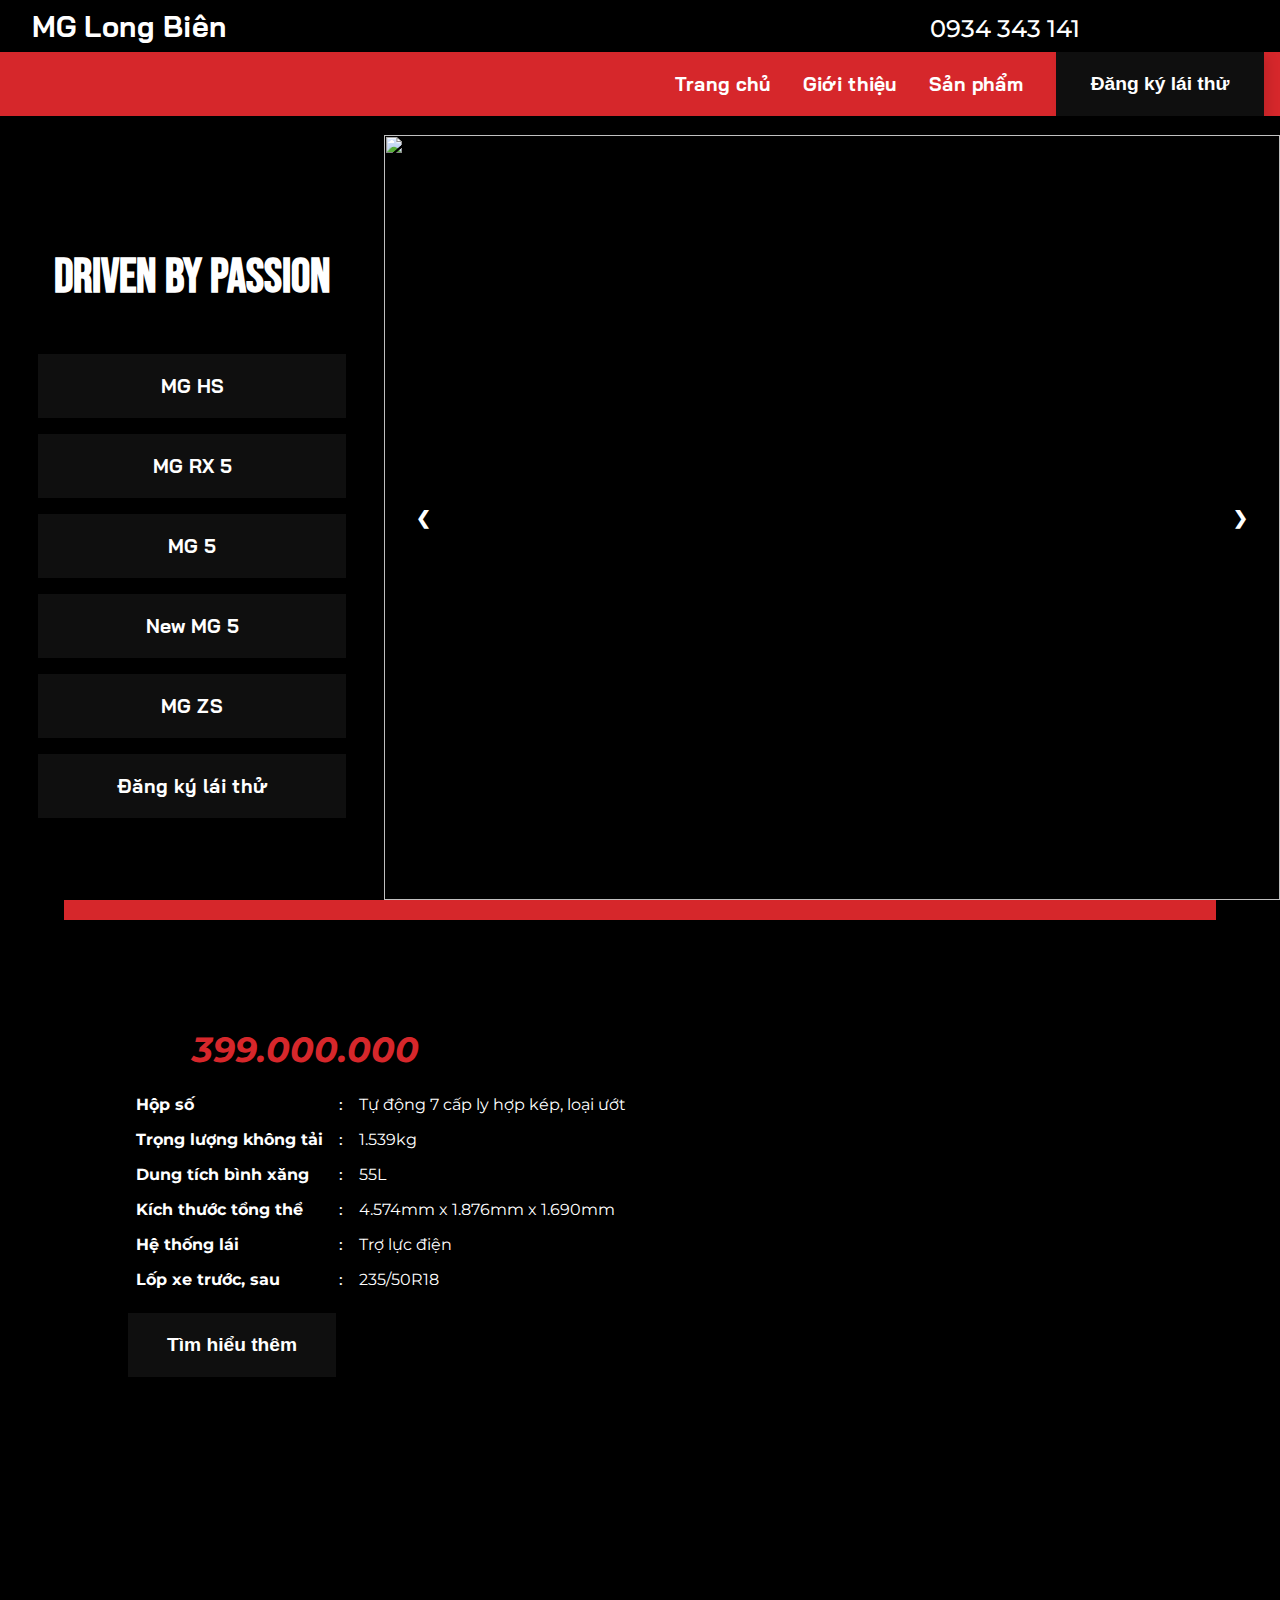
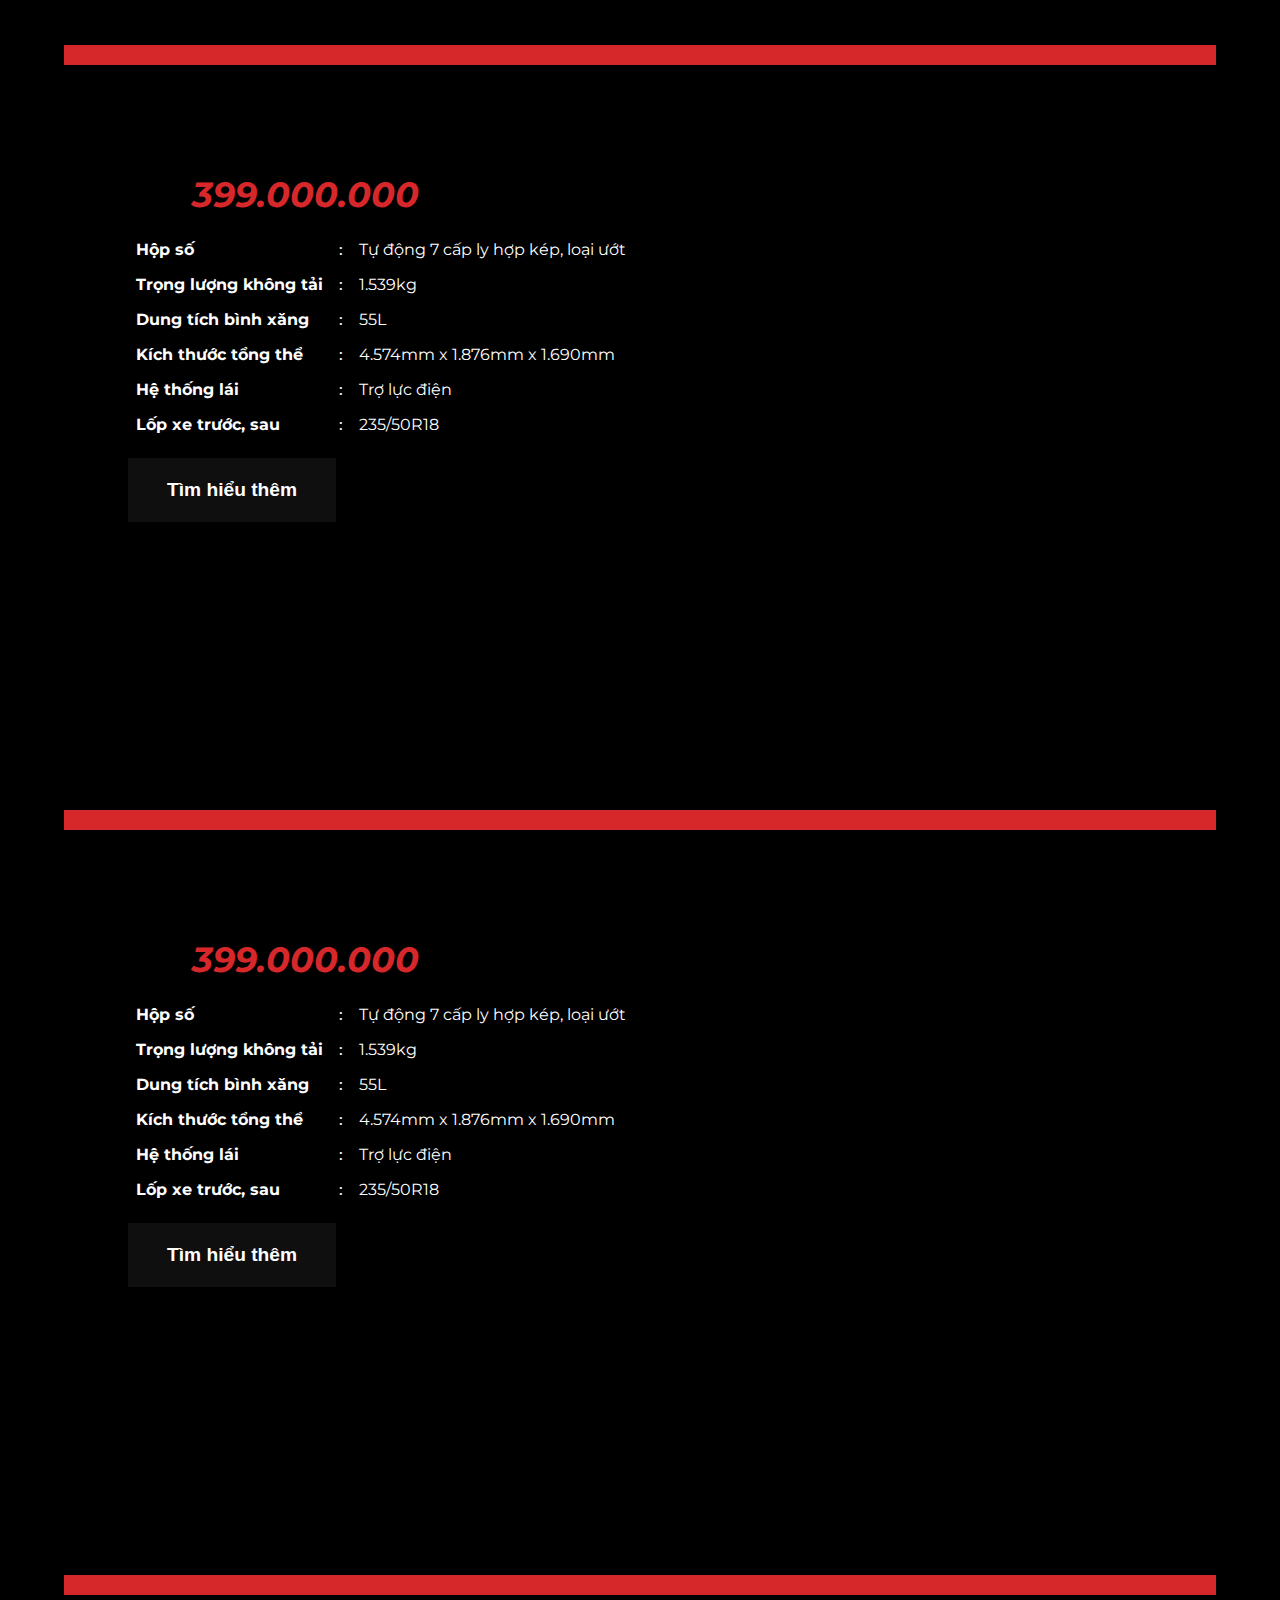
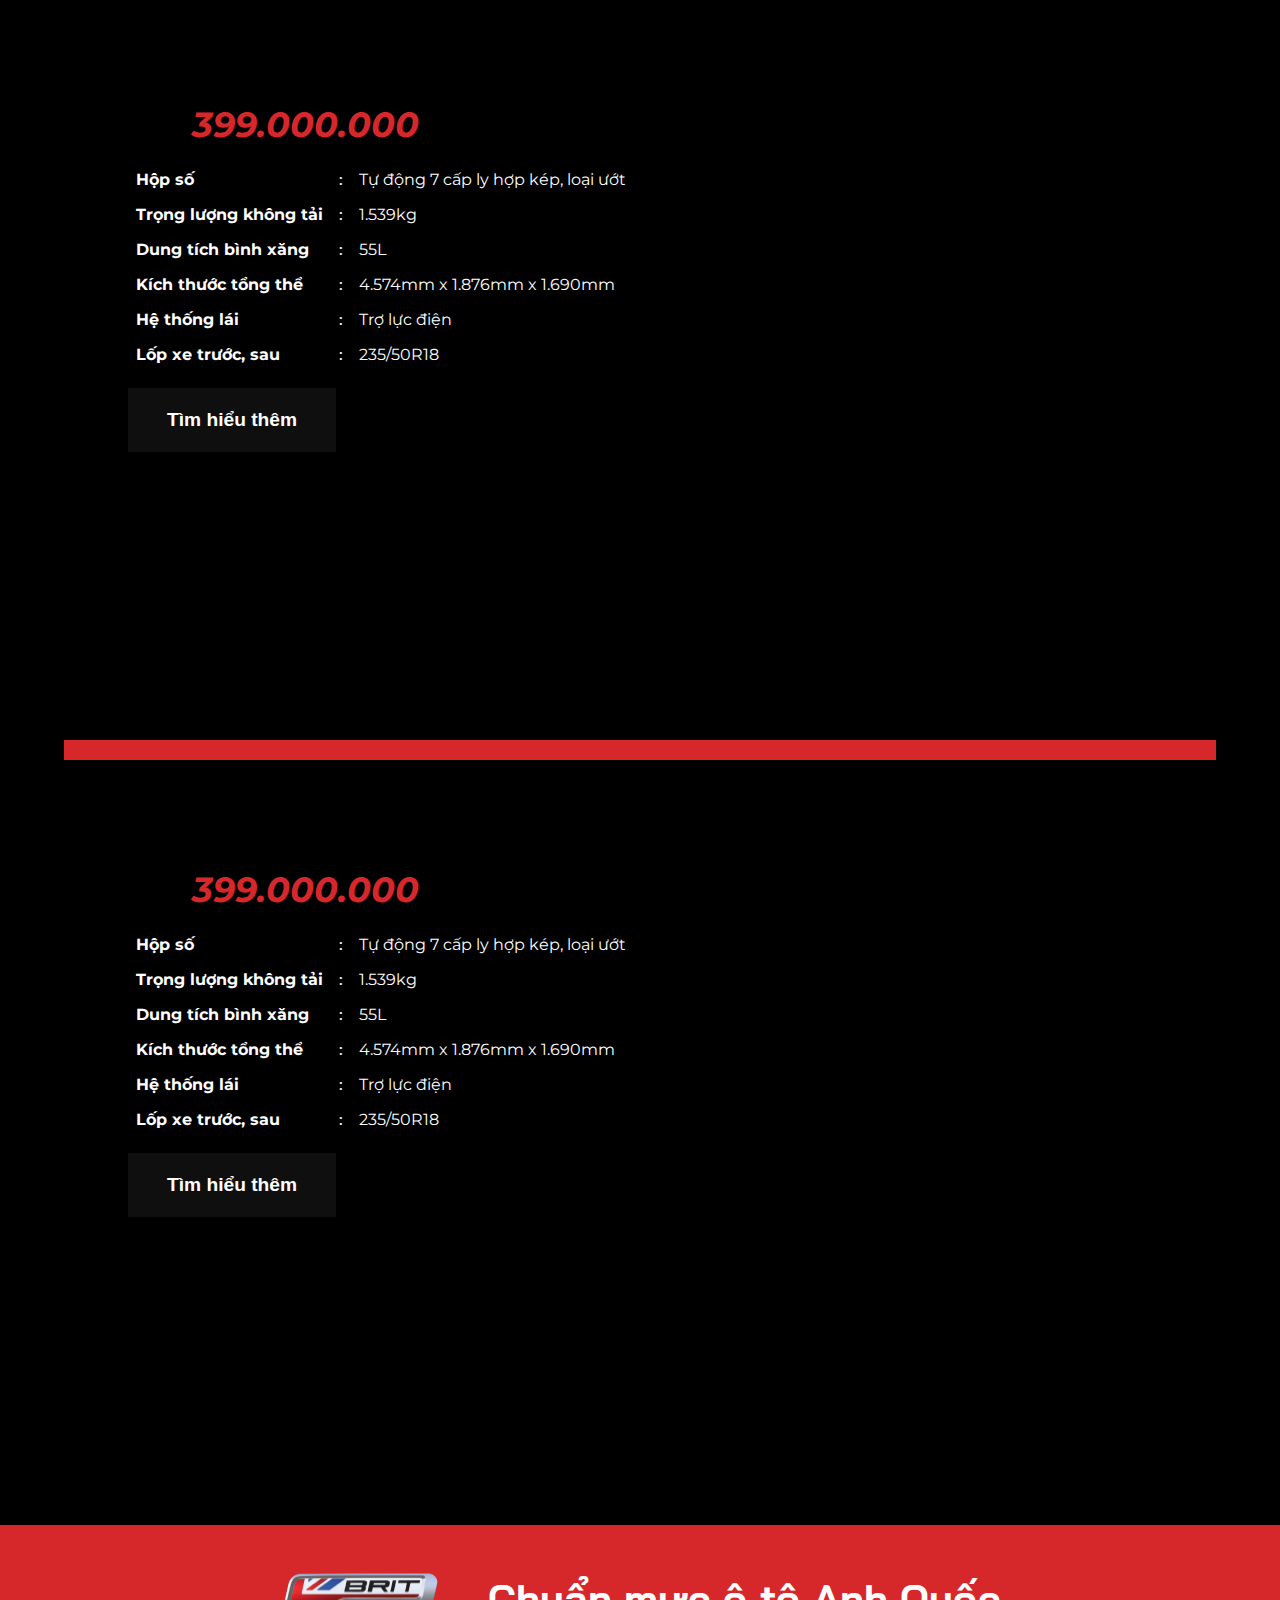
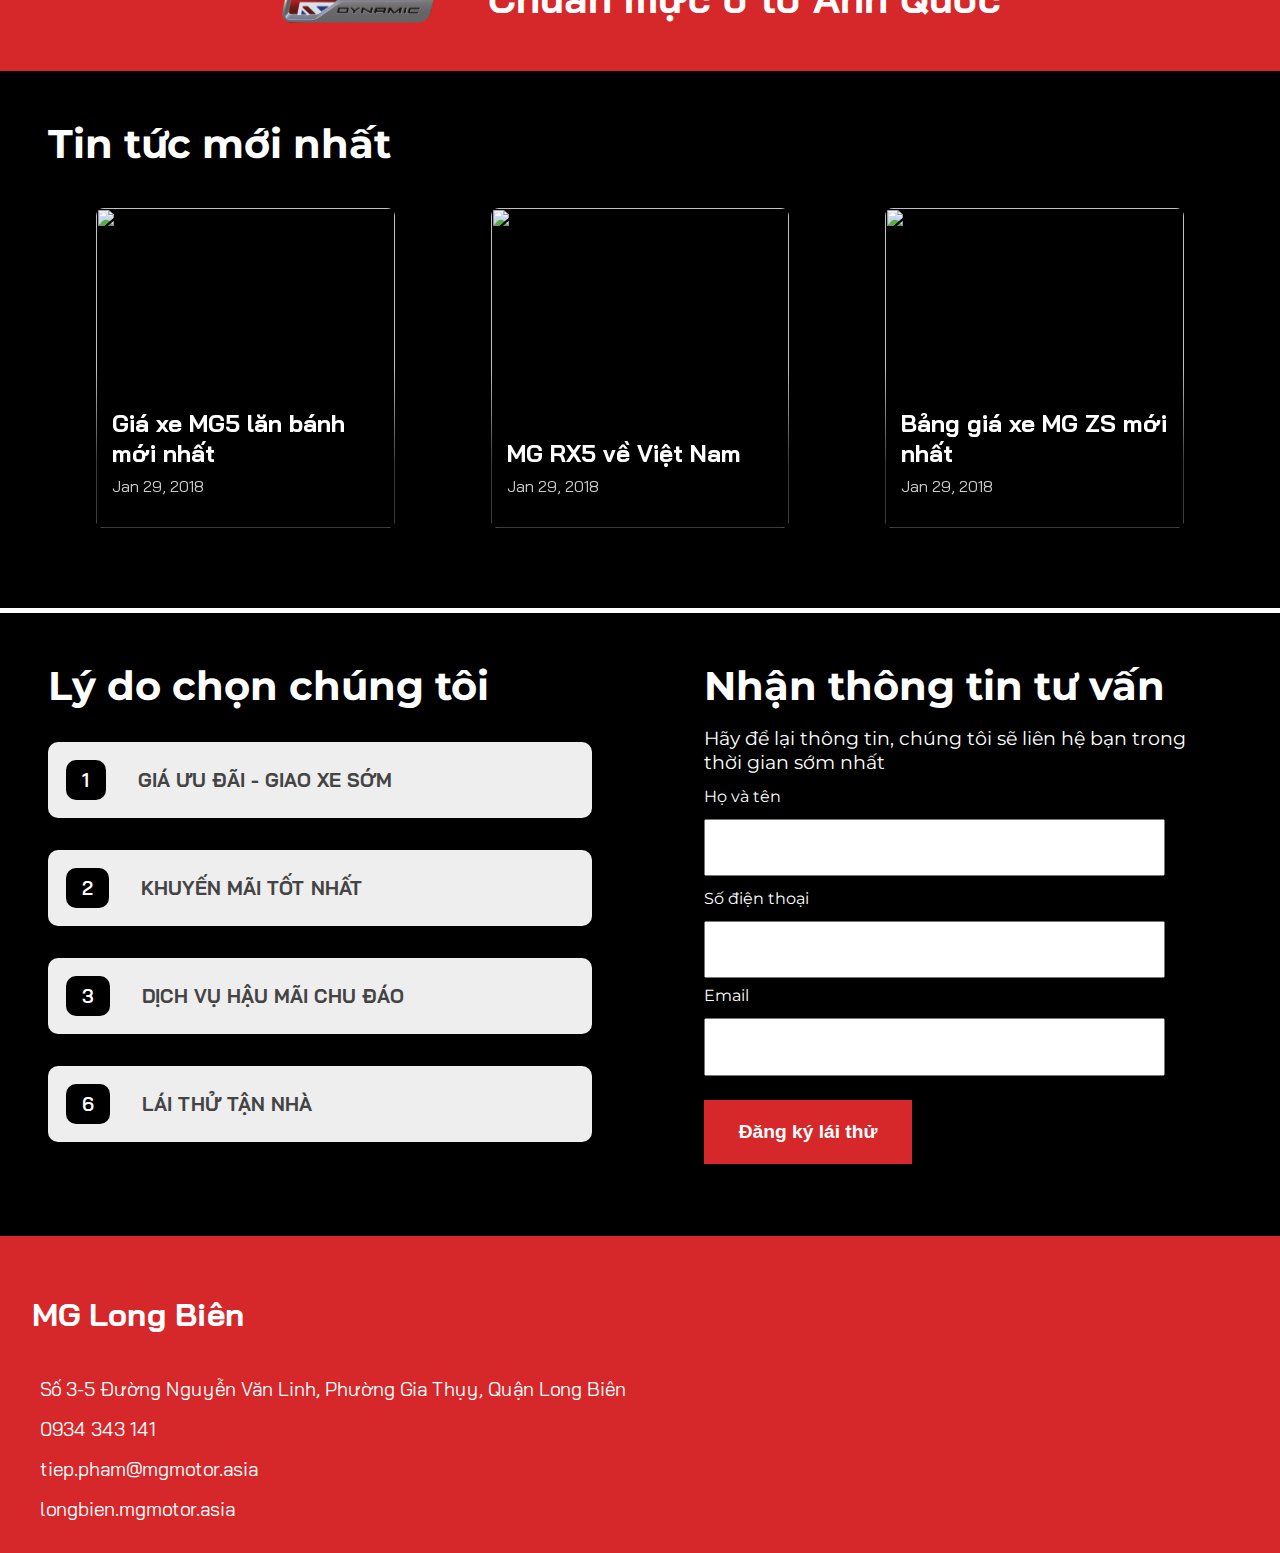
==== index.html @ 956b507d "update desktop" ====
<!DOCTYPE html>
<html lang="en">

<head>
    <meta charset="UTF-8">
    <meta name="viewport" content="width=device-width, initial-scale=1.0">
    <title>Chào mừng đến với MG Motor Long Biên</title>
    <link rel="stylesheet" href="https://site-assets.fontawesome.com/releases/v6.5.2/css/all.css">
    <link rel="preconnect" href="https://fonts.googleapis.com">
    <link rel="preconnect" href="https://fonts.gstatic.com" crossorigin>
    <link
        href="https://fonts.googleapis.com/css2?family=Bebas+Neue&family=Inter:wght@100..900&family=Ubuntu+Sans+Mono:ital,wght@0,400..700;1,400..700&display=swap"
        rel="stylesheet">
    <link href="https://fonts.googleapis.com/css2?family=Montserrat:ital,wght@0,100..900;1,100..900&display=swap"
        rel="stylesheet">
    <link
        href="https://fonts.googleapis.com/css2?family=Bai+Jamjuree:ital,wght@0,200;0,300;0,400;0,500;0,600;0,700;1,200;1,300;1,400;1,500;1,600;1,700&family=Montserrat:ital,wght@0,100..900;1,100..900&display=swap"
        rel="stylesheet">
    <link rel="stylesheet" href="./normalize.css">
    <link rel="stylesheet" href="./style.css">
</head>

<body>
    <nav>
        <div class="subnav">
            <div class="subnav__branch">MG Long Biên</div>
            <div class="subnav__contact">
                <div class="subnav__phone">
                    <a href="tel:0934343141"><i class="fa-solid fa-phone"></i>0934 343 141</a>
                </div>
                <div class="subnav__messenger">
                    <a href="#"><i class="fa-brands fa-facebook"></i></a>
                </div>
                <div class="subnav__zalo">
                    <a href="#"><img src="./assets/zalo-logo.svg" alt=""></a>
                </div>
                <div class="subnav__map">
                    <a href="https://maps.app.goo.gl/YCQ4WtNG85dJuV3c8"><i class="fa-solid fa-map"></i></a>
                </div>
            </div>
        </div>
        <div class="nav">
            <div class="nav__logo">
                <a href="#"><img src="./assets/LOGO-FULL.png" alt=""></a>
            </div>
            <div class="nav__content">
                <a href="#">Trang chủ</a>
                <a href="#">Giới thiệu</a>
                <a href="#">Sản phẩm</a>
                <a href="#"><button class="btn nav__btn"><span>Đăng ký lái thử</span></button></a>
            </div>
        </div>
    </nav>
    <section class="jumbotron">
        <div class="jumbotron__nav">
            <h2 class="jumbotron__title">Driven by Passion</h2>
            <div class="jumbotron__nav-content">
                <a class="jumbotron__nav-link" href=""><button class="btn"><span>MG HS</span></button></a>
                <a class="jumbotron__nav-link" href=""><button class="btn"><span>MG RX 5</span></button></a>
                <a class="jumbotron__nav-link" href=""><button class="btn"><span>MG 5</span></button></a>
                <a class="jumbotron__nav-link" href=""><button class="btn"><span>New MG 5</span></button></a>
                <a class="jumbotron__nav-link" href=""><button class="btn"><span>MG ZS</span></button></a>
                <a class="jumbotron__nav-link" href=""><button class="btn"><span>Đăng ký lái thử</span></button></a>

            </div>
        </div>
        <div class="jumbotron__slide-show">
            <div class="jumbotron__slide-element fade">
                <img src="https://mgmotor.vn/wp-content/uploads/2023/09/RX5-Exterior-2-e1695630454555.png"
                    style="width:100%">
            </div>

            <div class="jumbotron__slide-element fade">
                <img src="https://mgmotor.vn/wp-content/uploads/2023/09/7-3.jpg" style="width:100%">
            </div>

            <div class="jumbotron__slide-element fade">
                <img src="https://mgmotor.vn/wp-content/uploads/2024/02/MG-HS-Ngoai-that-web.png" style="width:100%">
            </div>

            <div class="jumbotron__slide-element fade">
                <img src="https://mgmotor.vn/wp-content/uploads/2023/08/10-1.jpg" style="width:100%">
            </div>
            <div class="jumbotron__slide-element fade">
                <img src="https://mgmotor.vn/wp-content/uploads/2023/08/1-scaled.jpeg" style="width:100%">
            </div>

            <a class="prev" onclick="plusSlides(-1)">❮</a>
            <a class="next" onclick="plusSlides(1)">❯</a>

        </div>
    </section>
    <section class="price">
        <div class="price__element element-1">
            <div class="price__element-param">
                <a href="#">
                    <h2>MG RX5</h2>
                    <h3>Giá chỉ từ <span>399.000.000</span>VNĐ</h3>
                </a>

                <table>
                    <tbody>
                        <tr>
                            <td><span>Hộp số</span></td>
                            <td><span>:</span></td>
                            <td><span>Tự động 7 cấp ly hợp kép, loại ướt</span></td>
                        </tr>
                        <tr>
                            <td><span>Trọng lượng không tải</span></td>
                            <td><span>:</span></td>
                            <td><span>1.539kg</span></td>
                        </tr>
                        <tr>
                            <td><span>Dung tích bình xăng</span></td>
                            <td><span>:</span></td>
                            <td><span>55L</span></td>
                        </tr>
                        <tr>
                            <td><span>Kích thước tổng thể</span></td>
                            <td><span>:</span></td>
                            <td><span>4.574mm x 1.876mm x 1.690mm</span></td>
                        </tr>
                        <tr>
                            <td><span>Hệ thống lái</span></td>
                            <td><span>:</span></td>
                            <td><span>Trợ lực điện</span></td>
                        </tr>
                        <tr>
                            <td><span>Lốp xe trước, sau</span></td>
                            <td><span>:</span></td>
                            <td><span>235/50R18</span></td>
                        </tr>
                    </tbody>
                </table>
                <button class="btn"><span>Tìm hiểu thêm</span></button>

            </div>
        </div>
        <div class="price__element element-2">
            <div class="price__element-param">
                <a href="#">
                    <h2>MG HS</h2>
                    <h3>Giá chỉ từ <span>399.000.000</span>VNĐ</h3>
                </a>

                <table>
                    <tbody>
                        <tr>
                            <td><span>Hộp số</span></td>
                            <td><span>:</span></td>
                            <td><span>Tự động 7 cấp ly hợp kép, loại ướt</span></td>
                        </tr>
                        <tr>
                            <td><span>Trọng lượng không tải</span></td>
                            <td><span>:</span></td>
                            <td><span>1.539kg</span></td>
                        </tr>
                        <tr>
                            <td><span>Dung tích bình xăng</span></td>
                            <td><span>:</span></td>
                            <td><span>55L</span></td>
                        </tr>
                        <tr>
                            <td><span>Kích thước tổng thể</span></td>
                            <td><span>:</span></td>
                            <td><span>4.574mm x 1.876mm x 1.690mm</span></td>
                        </tr>
                        <tr>
                            <td><span>Hệ thống lái</span></td>
                            <td><span>:</span></td>
                            <td><span>Trợ lực điện</span></td>
                        </tr>
                        <tr>
                            <td><span>Lốp xe trước, sau</span></td>
                            <td><span>:</span></td>
                            <td><span>235/50R18</span></td>
                        </tr>
                    </tbody>
                </table>
                <button class="btn"><span>Tìm hiểu thêm</span></button>

            </div>
        </div>
        <div class="price__element element-3">
            <div class="price__element-param">
                <a href="#">
                    <h2>New MG5</h2>
                    <h3>Giá chỉ từ <span>399.000.000</span>VNĐ</h3>
                </a>

                <table>
                    <tbody>
                        <tr>
                            <td><span>Hộp số</span></td>
                            <td><span>:</span></td>
                            <td><span>Tự động 7 cấp ly hợp kép, loại ướt</span></td>
                        </tr>
                        <tr>
                            <td><span>Trọng lượng không tải</span></td>
                            <td><span>:</span></td>
                            <td><span>1.539kg</span></td>
                        </tr>
                        <tr>
                            <td><span>Dung tích bình xăng</span></td>
                            <td><span>:</span></td>
                            <td><span>55L</span></td>
                        </tr>
                        <tr>
                            <td><span>Kích thước tổng thể</span></td>
                            <td><span>:</span></td>
                            <td><span>4.574mm x 1.876mm x 1.690mm</span></td>
                        </tr>
                        <tr>
                            <td><span>Hệ thống lái</span></td>
                            <td><span>:</span></td>
                            <td><span>Trợ lực điện</span></td>
                        </tr>
                        <tr>
                            <td><span>Lốp xe trước, sau</span></td>
                            <td><span>:</span></td>
                            <td><span>235/50R18</span></td>
                        </tr>
                    </tbody>
                </table>
                <button class="btn"><span>Tìm hiểu thêm</span></button>

            </div>
        </div>
        <div class="price__element element-4">
            <div class="price__element-param">
                <a href="#">
                    <h2>MG5</h2>
                    <h3>Giá chỉ từ <span>399.000.000</span>VNĐ</h3>
                </a>

                <table>
                    <tbody>
                        <tr>
                            <td><span>Hộp số</span></td>
                            <td><span>:</span></td>
                            <td><span>Tự động 7 cấp ly hợp kép, loại ướt</span></td>
                        </tr>
                        <tr>
                            <td><span>Trọng lượng không tải</span></td>
                            <td><span>:</span></td>
                            <td><span>1.539kg</span></td>
                        </tr>
                        <tr>
                            <td><span>Dung tích bình xăng</span></td>
                            <td><span>:</span></td>
                            <td><span>55L</span></td>
                        </tr>
                        <tr>
                            <td><span>Kích thước tổng thể</span></td>
                            <td><span>:</span></td>
                            <td><span>4.574mm x 1.876mm x 1.690mm</span></td>
                        </tr>
                        <tr>
                            <td><span>Hệ thống lái</span></td>
                            <td><span>:</span></td>
                            <td><span>Trợ lực điện</span></td>
                        </tr>
                        <tr>
                            <td><span>Lốp xe trước, sau</span></td>
                            <td><span>:</span></td>
                            <td><span>235/50R18</span></td>
                        </tr>
                    </tbody>
                </table>
                <button class="btn"><span>Tìm hiểu thêm</span></button>

            </div>
        </div>
        <div class="price__element element-5">
            <div class="price__element-param">
                <a href="#">
                    <h2>MG ZS</h2>
                    <h3>Giá chỉ từ <span>399.000.000</span>VNĐ</h3>
                </a>

                <table>
                    <tbody>
                        <tr>
                            <td><span>Hộp số</span></td>
                            <td><span>:</span></td>
                            <td><span>Tự động 7 cấp ly hợp kép, loại ướt</span></td>
                        </tr>
                        <tr>
                            <td><span>Trọng lượng không tải</span></td>
                            <td><span>:</span></td>
                            <td><span>1.539kg</span></td>
                        </tr>
                        <tr>
                            <td><span>Dung tích bình xăng</span></td>
                            <td><span>:</span></td>
                            <td><span>55L</span></td>
                        </tr>
                        <tr>
                            <td><span>Kích thước tổng thể</span></td>
                            <td><span>:</span></td>
                            <td><span>4.574mm x 1.876mm x 1.690mm</span></td>
                        </tr>
                        <tr>
                            <td><span>Hệ thống lái</span></td>
                            <td><span>:</span></td>
                            <td><span>Trợ lực điện</span></td>
                        </tr>
                        <tr>
                            <td><span>Lốp xe trước, sau</span></td>
                            <td><span>:</span></td>
                            <td><span>235/50R18</span></td>
                        </tr>
                    </tbody>
                </table>
                <button class="btn"><span>Tìm hiểu thêm</span></button>

            </div>
        </div>





    </section>
    <section class="qualification">
        <img src="./assets/logo__brit.png" alt="">
        <h3>Chuẩn mực ô tô Anh Quốc</h3>
    </section>
    <section id="news">
        <h2 class="news__title">Tin tức mới nhất</h2>
        <class class="news">
            <div class="news-card">
                <a href="#" class="news-card__card-link"></a>
                <img src="https://mgmotor.vn/wp-content/uploads/2023/08/10-1.jpg" alt="" class="news-card__image">
                <div class="news-card__text-wrapper">
                    <h2 class="news-card__title">Giá xe MG5 lăn bánh mới nhất</h2>
                    <div class="news-card__post-date">Jan 29, 2018</div>
                    <div class="news-card__details-wrapper">
                        <p class="news-card__excerpt">Lorem ipsum dolor sit amet, consectetur adipisicing elit. Ullam
                            obcaecati ex
                            natus
                            nulla rem sequi laborum quod fugit&hellip;</p>
                        <a href="#" class="news-card__read-more">Read more <i
                                class="fas fa-long-arrow-alt-right"></i></a>
                    </div>
                </div>
            </div>
            <div class="news-card">
                <a href="#" class="news-card__card-link"></a>
                <img src="https://mgmotor.vn/wp-content/uploads/2023/09/RX5-Exterior-2-e1695630454555.png" alt=""
                    class="news-card__image">
                <div class="news-card__text-wrapper">
                    <h2 class="news-card__title">MG RX5 về Việt Nam</h2>
                    <div class="news-card__post-date">Jan 29, 2018</div>
                    <div class="news-card__details-wrapper">
                        <p class="news-card__excerpt">Lorem ipsum dolor sit amet consectetur adipisicing elit. Officiis
                            beatae&hellip;
                        </p>
                        <a href="#" class="news-card__read-more">Read more <i
                                class="fas fa-long-arrow-alt-right"></i></a>
                    </div>
                </div>
            </div>
            <div class="news-card">
                <a href="#" class="news-card__card-link"></a>
                <img src="https://mgmotor.vn/wp-content/uploads/2023/08/1-scaled.jpeg" alt="" class="news-card__image">
                <div class="news-card__text-wrapper">
                    <h2 class="news-card__title">Bảng giá xe MG ZS mới nhất</h2>
                    <div class="news-card__post-date">Jan 29, 2018</div>
                    <div class="news-card__details-wrapper">
                        <p class="news-card__excerpt">Lorem ipsum dolor sit amet consectetur adipisicing elit. Est
                            pariatur nemo
                            tempore
                            repellat? Ullam sed officia iure architecto deserunt distinctio, pariatur&hellip;</p>
                        <a href="#" class="news-card__read-more">Read more <i
                                class="fas fa-long-arrow-alt-right"></i></a>
                    </div>
                </div>
            </div>
        </class>
    </section>
    <section class="validate">
        <div id="accordion">
            <h2>Lý do chọn chúng tôi</h2>

            <button class="accordion"><span>1</span>GIÁ ƯU ĐÃI - GIAO XE SỚM</button>
            <div class="accordion__panel">
                <p>Luôn cam kết mang lại mức giá ưu đãi nhất cho quý khách với thời gian giao xe nhanh nhất.
                </p>
            </div>


            <button class="accordion"><span>2</span>KHUYẾN MÃI TỐT NHẤT</button>
            <div class="accordion__panel">
                <p>Chúng tôi luôn cập nhật sớm nhất các chương trình khuyến mãi của hãng và đại lý nhằm mang đến lợi ích
                    cao nhất cho khách
                    hàng.
                </p>

            </div>

            <button class="accordion"><span>3</span>DỊCH VỤ HẬU MÃI CHU ĐÁO</button>
            <div class="accordion__panel">
                <p>Chúng tôi cam kết mang đến dịch vụ bảo dưỡng và sửa chữa theo tiêu chuẩn chất lượng của MG.</p>
            </div>

            <button class="accordion"><span>6</span>LÁI THỬ TẬN NHÀ</button>
            <div class="accordion__panel">
                <p>Hỗ trợ quý khách dễ dàng trải nghiệm xe MG mà không tốn thời gian.
                </p>
            </div>
        </div>
        <form id="contact-form" action="">
            <h2>Nhận thông tin tư vấn</h2>
            <p>Hãy để lại thông tin, chúng tôi sẽ liên hệ bạn trong thời gian sớm nhất</p>
            <label for="name">Họ và tên</label>
            <input type="text" id="name" name="name">
            <label for="phone">Số điện thoại</label>
            <input type="number" id="phone" name="phone">
            <label for="email_id">Email</label>
            <input type="text" id="email_id" name="email">
            <button type="submit" class="btn">Đăng ký lái thử</button>
        </form>

    </section>
    <section class="footer">
        <div class="footer__text">
            <h2>MG Long Biên</h2>
            <a href=""><i class="fa-solid fa-map"></i>Số 3-5 Đường Nguyễn Văn Linh, Phường Gia Thụy, Quận Long Biên</a>
            <a href=""><i class="fa-solid fa-phone"></i>0934 343 141</a>
            <a href=""><i class="fa-regular fa-envelopes-bulk"></i>tiep.pham@mgmotor.asia</a>
            <a href=""><i class="fa-solid fa-w"></i>longbien.mgmotor.asia</a>
        </div>
        <div class="footer__logo">
            <img src="https://mgmotor.vn/wp-content/themes/mg-motor/assets/img/icon/logo-header.svg" alt="">
        </div>
        
    </section>


    <script src="./main.js"></script>
</body>

</html>
---- style.css ----
:root {
  --red: #d6272b;
  --black: #000000;
  --white: #ffffff;
  --ubuntu: "Ubuntu Sans Mono", monospace;
  --inter: "Inter", sans-serif;
  --bebas: "Bebas Neue", sans-serif;
  --mont: "Montserrat", sans-serif;
  --bai: "Bai Jamjuree", sans-serif;
}

* {
  box-sizing: border-box;
}

body {
  font-size: 10px;
  margin: 0;
  background-color: black;
}

.btn {
  width: 13rem;
  height: 4rem;
  display: flex;
  align-items: center;
  justify-content: center;
  background-color: rgb(15, 15, 15);
  border: none;
  color: white;
  font-weight: 600;
  gap: 8px;
  cursor: pointer;
  box-shadow: 5px 5px 10px rgba(0, 0, 0, 0.103);
  position: relative;
  overflow: hidden;
  transition-duration: 0.3s;
  font-weight: 600;
}

.btn::before {
  width: 13rem;
  height: 8rem;
  position: absolute;
  content: "";
  background-color: white;
  border-radius: 50%;
  left: -100%;
  top: 0;
  transition-duration: 0.3s;
  mix-blend-mode: difference;
}

.btn:hover::before {
  transition-duration: 0.3s;
  transform: translate(100%, -50%);
  border-radius: 0;
}

.btn:active {
  transform: translate(5px, 5px);
  transition-duration: 0.3s;
}

.subnav {
  display: flex;
  justify-content: space-between;
  font-size: 1.8rem;
  font-family: var(--mont);
  font-weight: 700;
  padding: 0.5rem 1.5rem 0.5rem 2rem;
  align-items: center;
  background-color: var(--black);
  color: var(--white);
}

.subnav__branch {
  font-family: var(--bai);
}
.subnav__contact {
  display: flex;
  justify-content: space-between;
  gap: 3rem;
  font-weight: 500;
  font-size: 1.5rem;
  align-items: center;
  color: var(--white);
}
.subnav__contact a {
  text-decoration: none;
  color: black;
  color: var(--white);
}

.subnav__contact a:hover {
  text-decoration: underline;
}

.subnav__contact a i {
  margin-right: 1rem;
  font-size: 1.8rem;
}
.subnav__phone {
}
.subnav__messenger {
}

.subnav__zalo {
}

.subnav__img a {
  display: flex;
  align-items: center;
}

.subnav__zalo img {
  width: 2rem;
  padding-top: 0.4rem;
}

nav {
  position: fixed;
  z-index: 3;
  width: 100%;
}
.nav {
  display: flex;
  justify-content: space-between;
  font-size: 1.2rem;
  font-family: var(--mont);
  font-weight: 700;
  align-items: center;
  background-color: var(--red);
  color: var(--white);
  padding: 0rem 1rem 0rem 0.5rem;
}
.nav .nav__logo {
  max-width: 30%;
  height: auto;
  align-items: center;
}

.nav .nav__logo img {
  max-width: 100%;
}

.nav__content {
  display: flex;
  gap: 2rem;
  align-items: center;
}

.nav__content a {
  text-decoration: none;
  color: var(--white);
  font-family: var(--bai);
}

.nav__content a:hover {
  display: inline-block;
  text-decoration: underline;
}

button span {
  font-size: 1.2rem;
}

.jumbotron {
  display: grid;
  grid-template-columns: 3fr 7fr;
  height: 100vh;
  padding-top: 15vh;
}

.jumbotron__nav {
  background-image: url("./assets/background-banner-jumps.jpg");
  background-repeat: no-repeat;
  background-size: cover;
  display: flex;
  flex-direction: column;
  justify-content: center;
  align-items: center;
  width: 100%;
}

.jumbotron__title {
  font-family: var(--bebas);
  font-size: 3rem;
  color: white;
}

.jumbotron__nav-content {
  width: 100%;
  display: flex;
  flex-direction: column;
  justify-content: center;
}

a.jumbotron__nav-link {
  display: flex;
  width: 80%;
  margin: 0.5rem auto;
  text-decoration: none;
}

a.jumbotron__nav-link .btn {
  width: 100%;
}

a.jumbotron__nav-link .btn:hover {
  background-color: white;
  color: black;
}

a.jumbotron__nav-link .btn span {
  font-family: var(--bai);
  font-weight: 700;
}

/* Slideshow container */
.jumbotron__slide-show {
  width: 100%;
  height: 100%;
  position: relative;
  margin: auto;
}

.jumbotron__slide-element {
  display: block;
  width: 100%;
  height: 100%;
}

.jumbotron__slide-element img {
  width: 100%;
  height: 100%;
  object-fit: cover;
}

/* Next & previous buttons */
.prev,
.next {
  display: flex;
  align-items: center;
  cursor: pointer;
  position: absolute;
  top: 0;
  width: auto;
  color: white;
  font-weight: bold;
  font-size: 18px;
  transition: 0.6s ease;
  border-radius: 0 3px 3px 0;
  user-select: none;
  height: 100%;
  padding: 0 2rem;
}

/* Position the "next button" to the right */
.next {
  right: 0;
  border-radius: 3px 0 0 3px;
}

/* On hover, add a black background color with a little bit see-through */
.prev:hover,
.next:hover {
  background-color: rgba(0, 0, 0, 0.8);
}

/* Caption text */
.text {
  color: #f2f2f2;
  font-size: 15px;
  padding: 8px 12px;
  position: absolute;
  bottom: 8px;
  width: 100%;
  text-align: center;
}

/* Number text (1/3 etc) */
.numbertext {
  color: #f2f2f2;
  font-size: 12px;
  padding: 8px 12px;
  position: absolute;
  top: 0;
}

/* The dots/bullets/indicators */
.dot {
  cursor: pointer;
  height: 15px;
  width: 15px;
  margin: 0 2px;
  background-color: #bbb;
  border-radius: 50%;
  display: inline-block;
  transition: background-color 0.6s ease;
}

.active,
.dot:hover {
  background-color: #717171;
}

/* Fading animation */
.fade {
  animation-name: fade;
  animation-duration: 1.5s;
}

.price {
  width: 90%;
  margin: auto;
}

.price__element {
  background-image: url("https://mgmotor.vn/wp-content/uploads/2023/09/RX5-Exterior-1-1.png");
  background-position: center;
  height: 85vh;
  width: 100%;
  color: white;
  border-bottom: 20px solid var(--red);
}

.element-1 {
  background-image: url("https://mgmotor.vn/wp-content/uploads/2023/09/RX5-Exterior-1-1.png");
  border-top: 20px solid var(--red);
}

.element-2 {
  background-image: url("https://mgmotor.vn/wp-content/uploads/2024/02/MG-HS-Ngoai-that-4-Web.png");
}

.element-3 {
  background-image: url("https://mgmotor.vn/wp-content/uploads/2023/09/4-7.png");
  background-size: cover;
  background-repeat: no-repeat;
}

.element-4 {
  background-image: url("https://mgmotor.vn/wp-content/uploads/2023/08/3-1.jpg");
}

.element-5 {
  background-image: linear-gradient(rgba(0, 0, 0, 0.5), rgba(0, 0, 0, 0.5)),
    url("https://mgmotor.vn/wp-content/uploads/2023/08/1-scaled.jpeg");
  border-bottom: none;
}

.price__element-param {
  font-family: var(--mont);
  width: 100%;
  /* background-color: rgb(0, 0, 0, 0.1); */
  /* height: 100%; */
  padding: 2rem 2rem 0 0rem;
}

.price__element-param a {
  display: block;
  color: var(--white);
  text-decoration: none;
  background-image: url("https://mgmotor.vn/wp-content/themes/mg-motor/assets/img/bg_tt_product.svg");
  background-repeat: no-repeat;
  background-size: cover;
  max-width: 50%;
}

.price__element-param h2 {
  display: block;
  margin: 0 0 0 8rem;
  font-size: 2.3rem;
  color: black;
}

.price__element-param h3 {
  display: block;
  /* font-family: var(--inter); */
  font-size: 1.6rem;
  font-style: italic;
  /* border-top: 3px solid var(--red); */
  max-width: 70%;
  margin: 0 0 0 8rem;
  color: black;
}

a h3 span {
  color: red;
}

.price__element-param button {
  margin: 1rem 0 0 4rem;
}

.price__element-param a h3 span {
  font-size: 2.2rem;
  font-weight: 700;
  color: var(--red);
}

table {
  border-collapse: collapse;
  margin: 1rem 0 0 4rem;
}

td {
  padding: 8px;
  border: none;
  font-size: 1rem;
}

td:first-child {
  text-align: left;
  font-weight: 700;
  color: var(--white);
}

td:nth-child(2) {
  text-align: center;
  font-weight: 500;
}

td:last-child {
  text-align: left;
}

tr:nth-child(even) {
}

.element1 {
  background-color: var(--white);
  color: var(--black);
}

.price__element-img {
  width: 60%;
}

.price__element-img img {
  max-width: 100%;
}

.element1 img {
  transform: scale(1.2);
  max-width: 100%;
}

.element2 img {
  transform: scale(1.3);
  max-width: 100%;
  padding-left: 3rem;
}

.price__example .element-pic-1 {
  display: grid;
  grid-template-areas:
    "a a b b"
    "a a c d"
    "a a c e";
}

.element-pic-1 iframe {
  grid-area: a;
}

.element-pic-1 .price__example-img-1 {
  grid-area: b;
}
.element-pic-1 .price__example-img-2 {
  grid-area: c;
}
.element-pic-1 .price__example-img-3 {
  grid-area: d;
}
.element-pic-1 .price__example-img-4 {
  grid-area: e;
}

.element1 {
  background-color: var(--white);
  color: var(--black);
}

/* .element2,
.element4 {
  flex-direction: row-reverse;
  padding-left: 0;
} */

.qualification {
  background-color: var(--red);
  padding: 3rem 6rem;
  display: flex;
  gap: 3rem;
  justify-content: center;
  width: 100%;
  margin: 0 auto;
}

.qualification h3 {
  font-size: 2.5rem;
  font-weight: 700;
  font-family: var(--bai);
  margin: 0;
  color: var(--white);
}

#news .news__title {
  color: white;
  font-size: 2.5rem;
  margin: 3rem auto 1rem 3rem;
  font-family: var(--mont);
}
.news {
  margin: 1.5rem auto 4rem;
  max-width: 1200px;
  display: flex;
  flex-flow: row wrap;
  justify-content: center;
  padding: 0.5rem;
}

.news-card {
  border: 0px solid aqua;
  margin: 0.5rem 3rem;
  position: relative;
  height: 12rem;
  overflow: hidden;
  border-radius: 0.5rem;
  flex: 1;
  min-width: 290px;
  box-shadow: 0 0 1rem rgba(0, 0, 0, 0.5);
  -webkit-backface-visibility: hidden;
  -moz-backface-visibility: hidden;
  -webkit-transform: translate3d(0, 0, 0);
  -moz-transform: translate3d(0, 0, 0);
}

@media (min-width: 900px) {
  .news-card {
    height: 20rem;
  }
}

.news-card::before {
  content: "";
  position: absolute;
  top: 0;
  left: 0;
  width: 100%;
  height: 100%;
  background: rgba(0, 0, 0, 0)
    linear-gradient(to bottom, rgba(0, 0, 0, 0) 50%, rgba(0, 0, 0, 0.7) 80%);
  z-index: 0;
}

.news-card__card-link {
  position: absolute;
  top: 0;
  left: 0;
  width: 100%;
  height: 100%;
  z-index: 1;
  /*     background: rgba(255,0,0,.5); */
}

.news-card__image {
  width: 100%;
  height: 100%;
  display: block;
  object-fit: cover;
  transition: transform 3s ease;
  -webkit-backface-visibility: hidden;
  backface-visibility: hidden;
  position: relative;
  z-index: -1;
}

.news-card__text-wrapper {
  position: absolute;
  bottom: 0rem;
  padding: 1rem;
  color: white;
  /*     background-color: rgba(0, 0, 0, 0.4); */
  transition: background-color 1.5s ease;
  font-family: var(--bai);
}

.news-card__title {
  transition: color 1s ease;
  margin-bottom: 0.5rem;
  font-size: 1.5rem;
}

.news-card__post-date {
  font-size: 1rem;
  margin-bottom: 0.5rem;
  color: #ccc;
}

.news-card__details-wrapper {
  max-height: 0;
  opacity: 0;
  transition: max-height 1.5s ease, opacity 1s ease;
}

@media (min-width: 900px) {
  .news-card:hover .news-card__details-wrapper {
    max-height: 20rem;
    opacity: 1;
  }

  .news-card:hover .news-card__text-wrapper {
    background-color: rgba(0, 0, 0, 0.6);
  }

  .news-card:hover .news-card__title {
    color: yellow;
  }

  .news-card:hover .news-card__image {
    transform: scale(1.2);
    z-index: -1;
  }
}

.news-card__excerpt {
  font-weight: 300;
  font-size: 1rem;
}

.news-card__read-more {
  background: black;
  color: #bbb;
  display: block;
  padding: 0.4rem 0.6rem;
  border-radius: 0.3rem;
  margin-top: 1rem;
  border: 1px solid #444;
  font-size: 0.8rem;
  -webkit-backface-visibility: hidden;
  backface-visibility: hidden;
  text-decoration: none;
  width: 7rem;
  margin-left: auto;
  position: relative;
  z-index: 5;
}

.news-card__read-more i {
  position: relative;
  left: 0.2rem;
  color: #888;
  transition: left 0.5s ease, color 0.6s ease;
  -webkit-backface-visibility: hidden;
  backface-visibility: hidden;
}

.news-card__read-more:hover i {
  left: 0.5rem;
  color: yellow;
}

#accordion {
  width: 50%;
  margin: 0 auto;
  padding: 0 3rem;
}
.accordion {
  margin: 1rem 0;
  background-color: #eee;
  color: #444;
  cursor: pointer;
  padding: 18px;
  width: 100%;
  border: none;
  text-align: left;
  outline: none;
  font-size: 15px;
  transition: 0.4s;
  text-transform: uppercase;
  font-weight: 700;
  font-size: 1.2rem;
  align-items: center;
  transition: 0.4;
  border-radius: 10px;
  font-family: "Bai Jamjuree", sans-serif;
}

#accordion h2 {
  color: white;
  font-size: 2.5rem;
  margin: 3rem auto 1rem 0rem;
  font-family: var(--mont);
}

.active,
.accordion:hover {
  background-color: var(--red);
  color: #fff;
}

.accordion__panel {
  padding: 0 18px;
  background-color: white;
  max-height: 0;
  overflow: hidden;
  transition: max-height 0.2s ease-out;
  font-family: "Bai Jamjuree", sans-serif;
}

.accordion span {
  font-size: 1.2rem;
  display: inline-block;
  padding: 0.5rem 1rem;
  background-color: var(--black);
  color: var(--white);
  border-radius: 10px;
  margin-right: 2rem;
  font-weight: 600;
  text-transform: uppercase;
}

.accordion__panel h2 {
  font-size: 2rem;
  color: red;
  margin: 0.8rem 0 0.5rem 0;
  font-weight: 600;
  font-family: "Bai Jamjuree", sans-serif;
}

.accordion__panel em {
  display: inline-block;
  margin: 1rem 0;
  font-size: 1.5rem;
  text-align: justify;
}

.accordion__panel p {
  font-size: 1.8rem;
  margin: 0 0 0 2rem;
  padding: 0 0 0 1.5rem;
  border-left: 1px solid black;
  line-height: 1.5;
  font-family: "Bai Jamjuree", sans-serif;
  color: black;
}

.accordion__panel h3 {
  font-size: 1.5rem;
  color: red;
  margin: 0.8rem 0 0.5rem 0;
  font-weight: 600;
  font-family: "Bai Jamjuree", sans-serif;
}

.validate {
  display: flex;
  padding: 0 0 4.5rem 0;
  border-top: 5px solid white;
}

form {
  width: 50%;
  margin: 0 auto;
  display: flex;
  flex-direction: column;
  align-items: flex-start;
  border-radius: 5px;
  color: var(--white);
  padding: 0 4rem;
  font-family: var(--mont);
}

form h2 {
  color: white;
  font-size: 2.5rem;
  margin: 3rem auto 1rem 0rem;
  font-family: var(--mont);
}
form p {
  font-size: 1.2rem;
  margin: 0 0 0.8rem 0;
}
form label {
  font-size: 1rem;
  margin: 0rem 0 0.3rem 0;
}

form input {
  font-size: 1.5rem;
  padding: 0.8rem 0 0.8rem 0.5rem;
  width: 90%;
  margin: 0.5rem 0 0.5rem 0;
}

form label[for="phone"] {
  margin: 0.3rem 0 0.3rem 0;
}

form .btn {
  background-color: var(--red);
  color: var(--white);
  margin: 1rem 0 0 0;
  font-size: 1.2rem;
}

/* form button {
  margin: 2rem 0 0 0;
  font-size: 1.5rem;
  padding: 1.5rem 2rem;
  border-radius: 5px;
  border: none;
  background-color: red;
  color: #fff;
  font-family: "Bai Jamjuree", sans-serif;
  text-transform: uppercase;
  font-weight: 600;
} */

.footer {
  background-color: var(--red);
  font-family: var(--bai);
  color: var(--white);
  padding: 2rem 2rem;
  display: flex;
}
.footer__logo{ 
    width: 50%;
    display: flex;
    justify-content: center;
}

.footer__logo img { 
    width: 60%;
}

.footer__text {
  display: flex;
  flex-direction: column;
  gap: 1rem;
}

.footer__text h2 { 
    font-size: 2rem;
}

.footer a {
  text-decoration: none;
  color: var(--white);
  font-size: 1.2rem;
}

.footer a i { 
    margin-right: 0.5rem;
}

@keyframes fade {
  from {
    opacity: 0.4;
  }

  to {
    opacity: 1;
  }
}

/* On smaller screens, decrease text size */
@media only screen and (max-width: 300px) {
  .prev,
  .next,
  .text {
    font-size: 11px;
  }
}
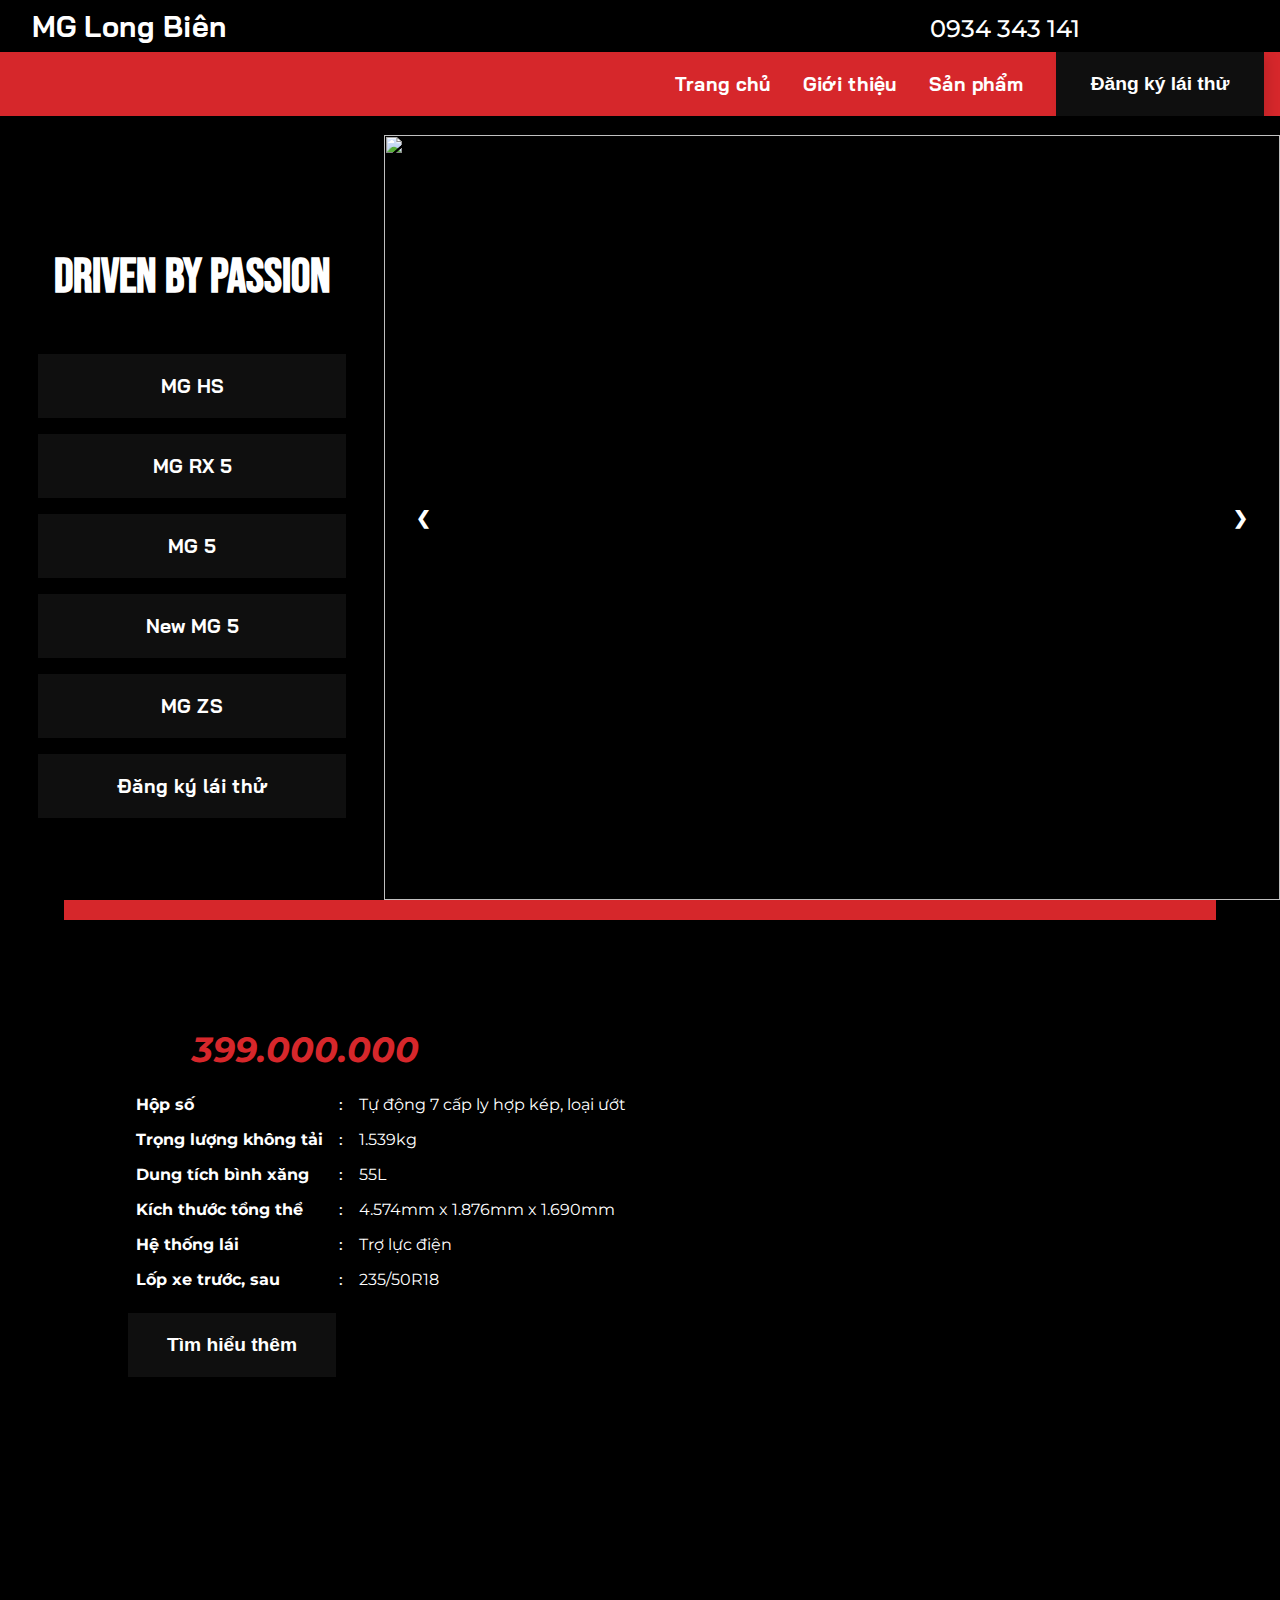
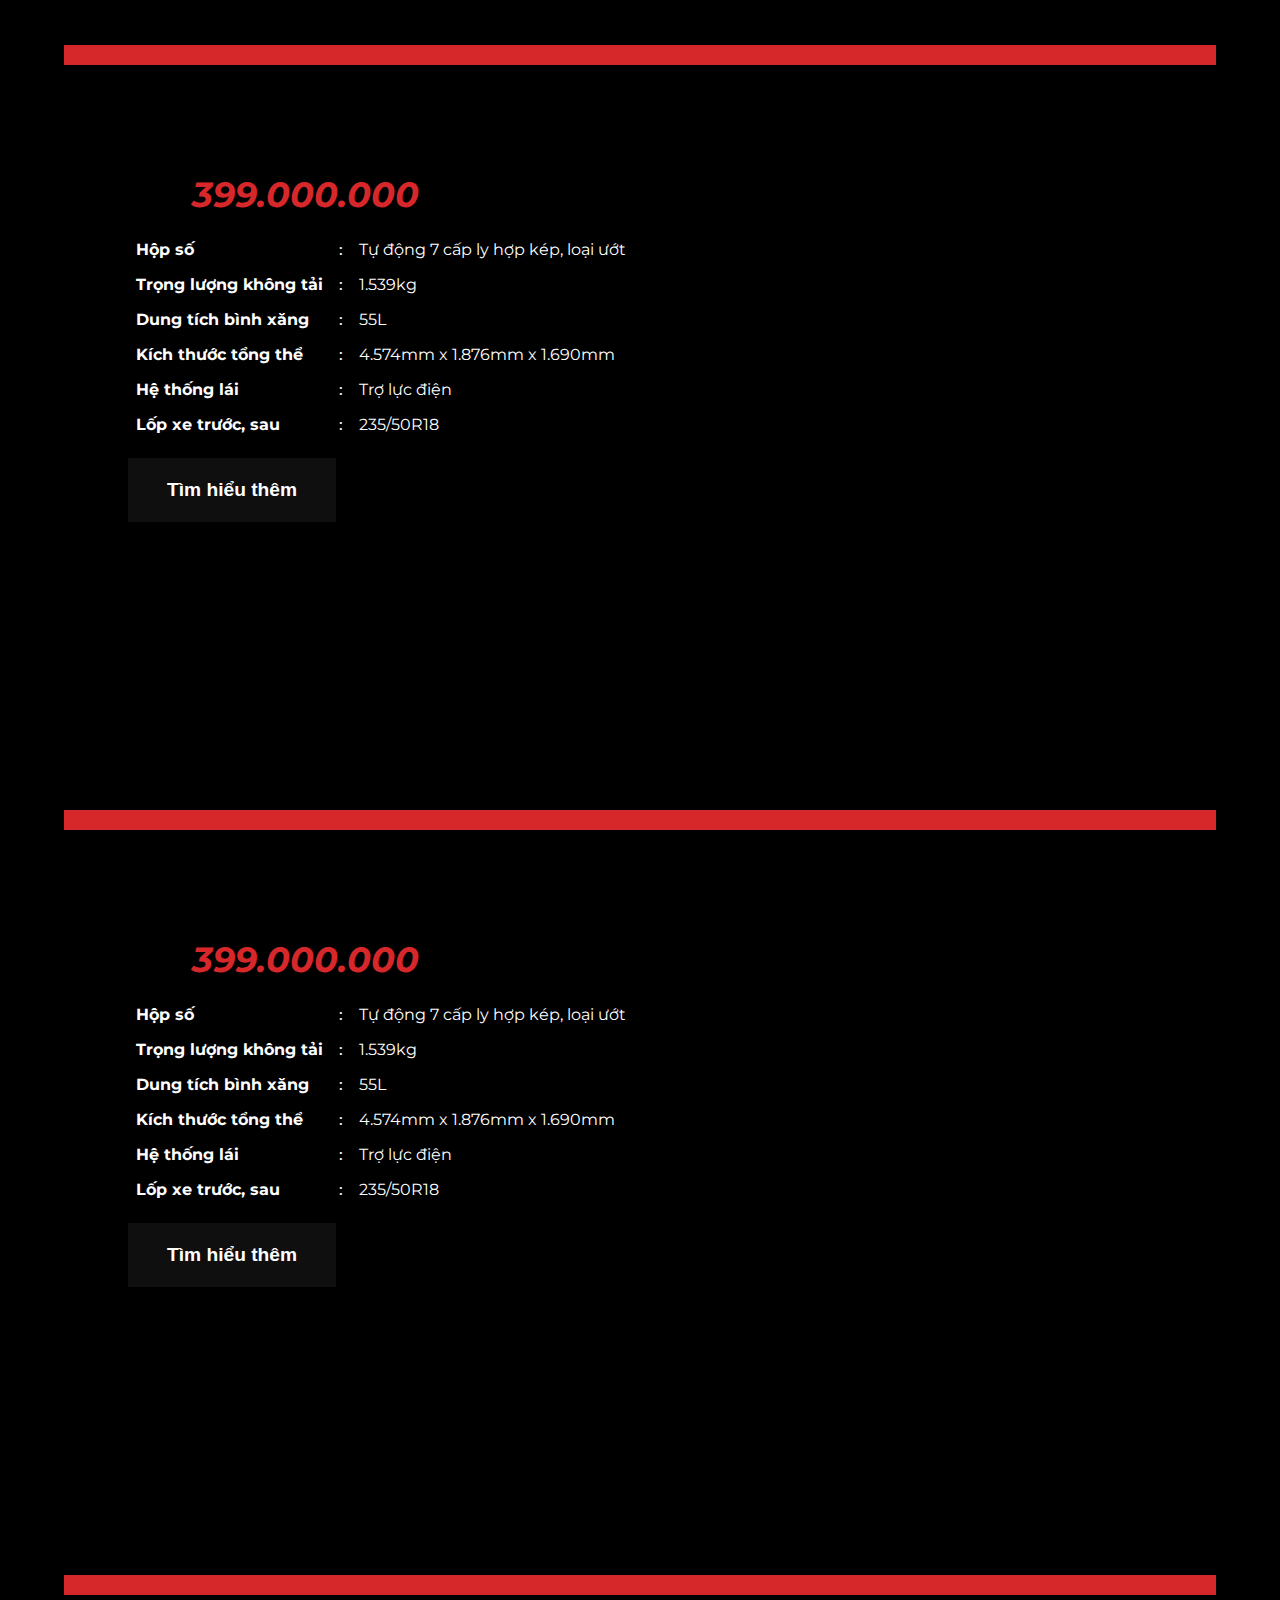
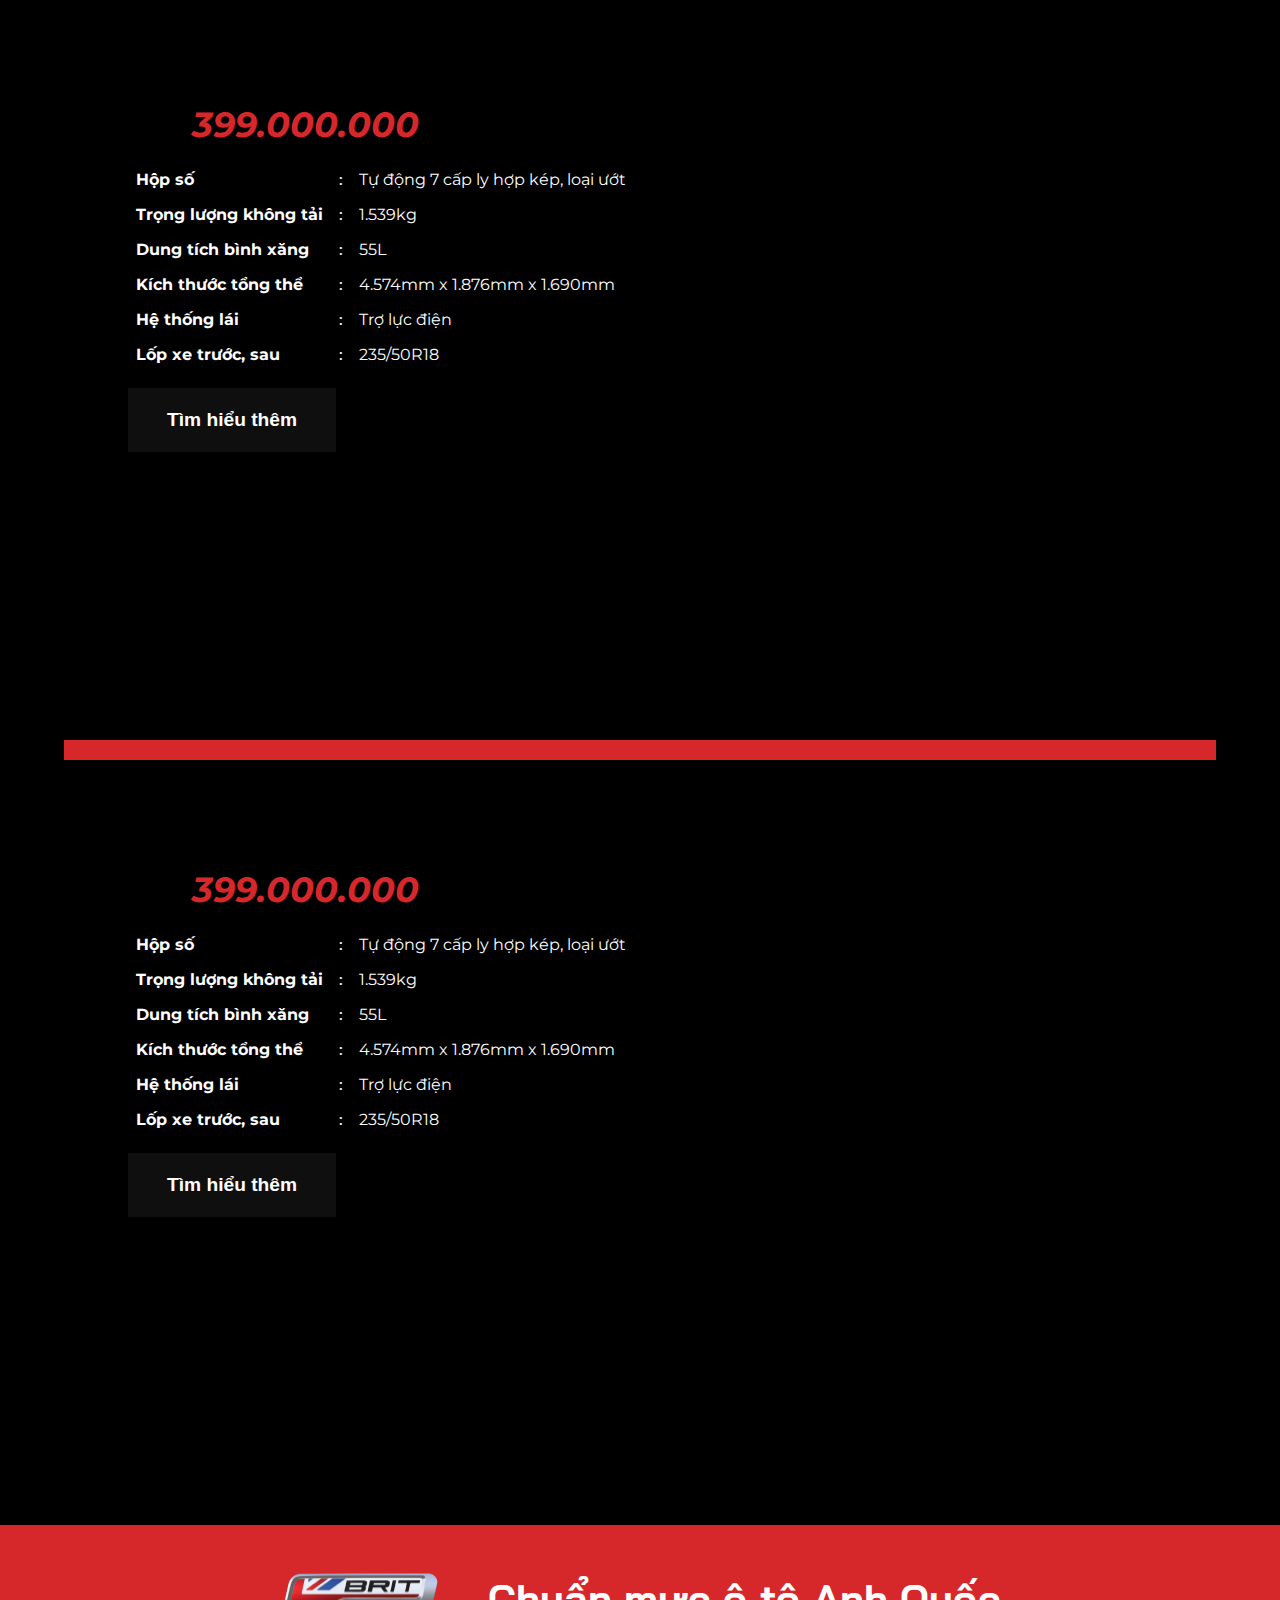
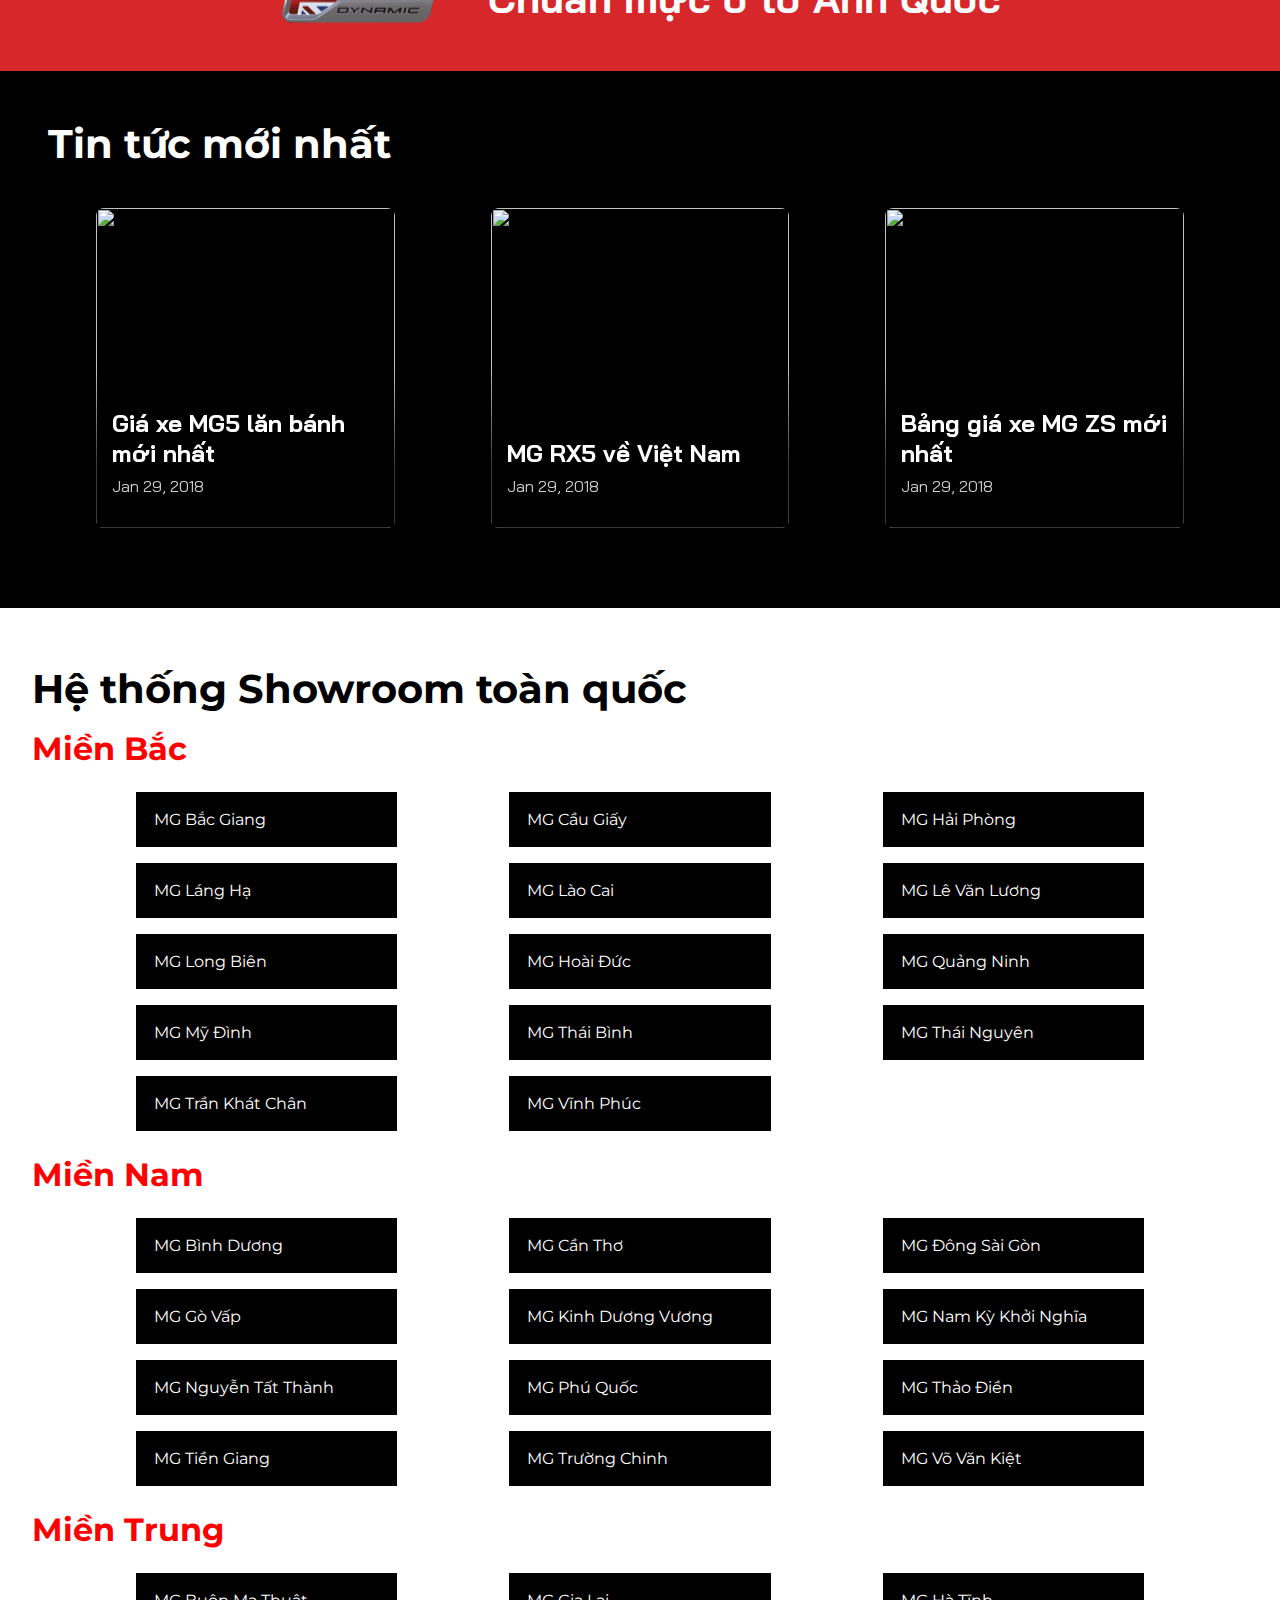
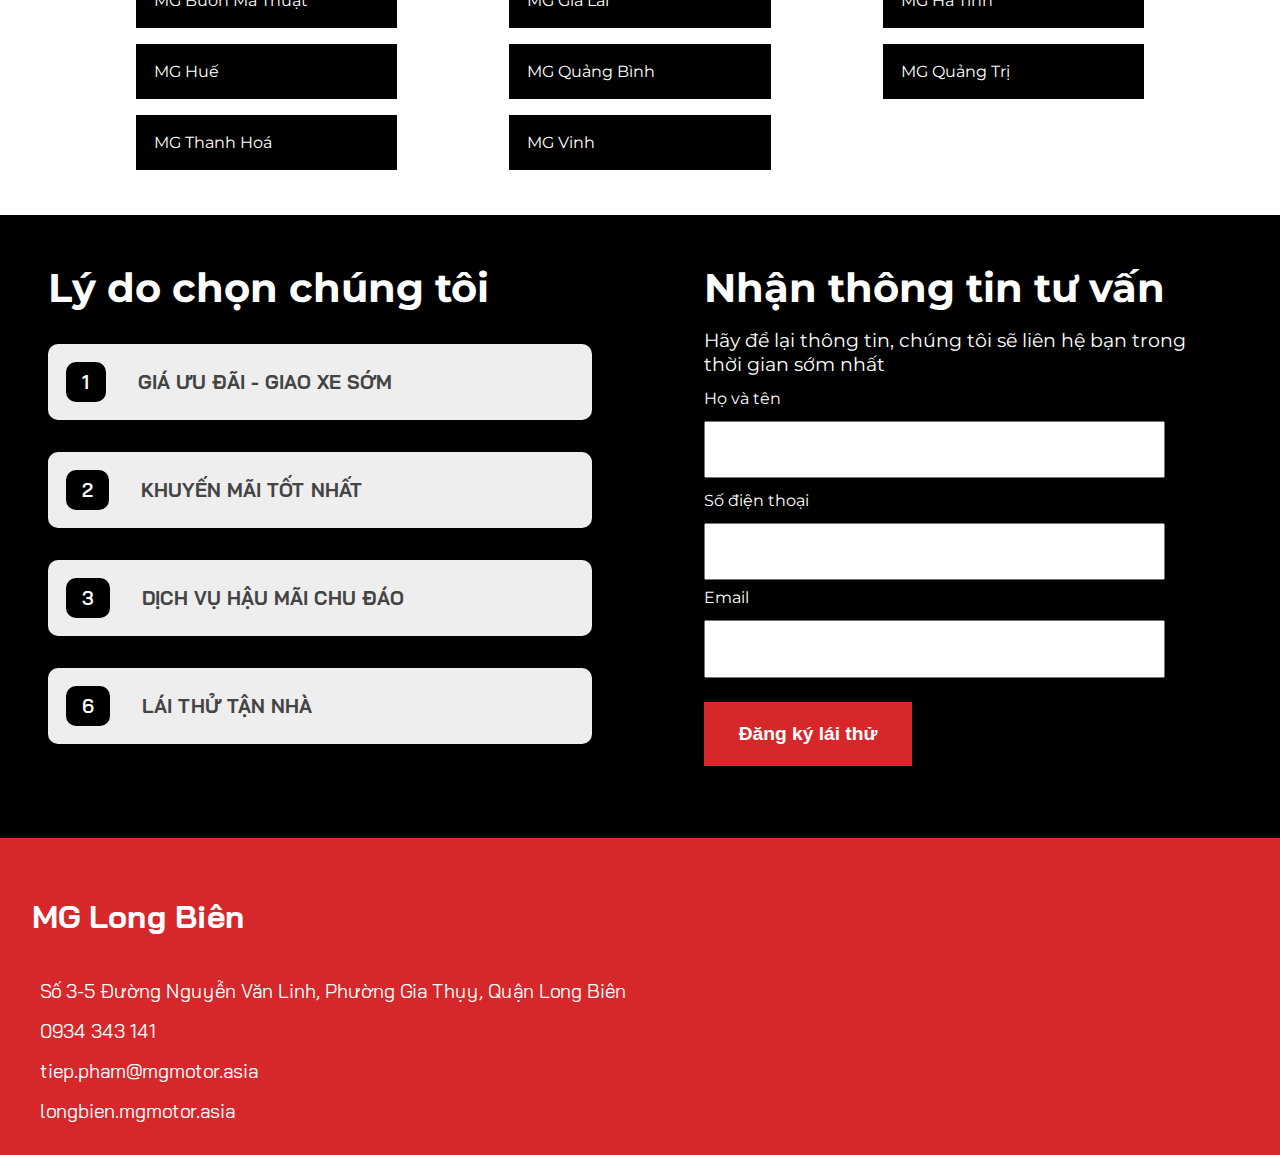
==== commit 06bb2095: "ui bug" ====
--- a/index.html
+++ b/index.html
@@ -46,9 +46,36 @@
             <div class="nav__content">
                 <a href="#">Trang chủ</a>
                 <a href="#">Giới thiệu</a>
-                <a href="#">Sản phẩm</a>
+                <a href="#" class="nav__products-btn">Sản phẩm</a>
                 <a href="#"><button class="btn nav__btn"><span>Đăng ký lái thử</span></button></a>
             </div>
+            <div class="nav__mobile">
+                <a href=""><i class="fa-duotone fa-steering-wheel"></i>Lái thử</a>
+                <a href=""><i class="fa-solid fa-phone"></i>0934 343 141</a>
+                <button><i class="fa-solid fa-bars"></i></button>
+            </div>
+        </div>
+        <div class="nav__product">
+            <a class="nav__product-element">
+                <img src="./assets/mg5__nav.png" alt="">
+                <p>MG5</p>
+            </a>
+            <a class="nav__product-element">
+                <img src="./assets/mghs__nav.png" alt="">
+                <p>MG HS</p>
+            </a>
+            <a class="nav__product-element">
+                <img src="./assets/mgzs__nav.png" alt="">
+                <p>MG ZS</p>
+            </a>
+            <a class="nav__product-element">
+                <img src="./assets/mgnewmg5__navc.png" alt="">
+                <p>MG new MG5</p>
+            </a>
+            <a class="nav__product-element">
+                <img src="./assets/mgrx5__nav.png" alt="">
+                <p>MG RX5</p>
+            </a>
         </div>
     </nav>
     <section class="jumbotron">
@@ -316,11 +343,218 @@
 
             </div>
         </div>
-
-
-
-
-
+    </section>
+    <section class="price-mobile">
+        <div class="price__mobile-element mgrx5">
+            <div class="price____mobile-element-img">
+                <img src="./assets/mgrx5__price-mobile.png" alt="">
+            </div>
+            <table>
+                <tbody>
+                    <tr>
+                        <td><span>Hộp số</span></td>
+                        <td><span>:</span></td>
+                        <td><span>Tự động 7 cấp ly hợp kép, loại ướt</span></td>
+                    </tr>
+                    <tr>
+                        <td><span>Trọng lượng không tải</span></td>
+                        <td><span>:</span></td>
+                        <td><span>1.539kg</span></td>
+                    </tr>
+                    <tr>
+                        <td><span>Dung tích bình xăng</span></td>
+                        <td><span>:</span></td>
+                        <td><span>55L</span></td>
+                    </tr>
+                    <tr>
+                        <td><span>Kích thước tổng thể</span></td>
+                        <td><span>:</span></td>
+                        <td><span>4.574mm x 1.876mm x 1.690mm</span></td>
+                    </tr>
+                    <tr>
+                        <td><span>Hệ thống lái</span></td>
+                        <td><span>:</span></td>
+                        <td><span>Trợ lực điện</span></td>
+                    </tr>
+                    <tr>
+                        <td><span>Lốp xe trước, sau</span></td>
+                        <td><span>:</span></td>
+                        <td><span>235/50R18</span></td>
+                    </tr>
+                </tbody>
+            </table>
+            <button class="btn"><span>Tìm hiểu thêm</span></button>
+
+            </a>
+        </div>
+        <div class="price__mobile-element even-element mghs">
+            <div class="price____mobile-element-img">
+                <img src="./assets/mghs__price-mobile.png" alt="">
+            </div>
+            <table>
+                <tbody>
+                    <tr>
+                        <td><span>Hộp số</span></td>
+                        <td><span>:</span></td>
+                        <td><span>Tự động 7 cấp ly hợp kép, loại ướt</span></td>
+                    </tr>
+                    <tr>
+                        <td><span>Trọng lượng không tải</span></td>
+                        <td><span>:</span></td>
+                        <td><span>1.539kg</span></td>
+                    </tr>
+                    <tr>
+                        <td><span>Dung tích bình xăng</span></td>
+                        <td><span>:</span></td>
+                        <td><span>55L</span></td>
+                    </tr>
+                    <tr>
+                        <td><span>Kích thước tổng thể</span></td>
+                        <td><span>:</span></td>
+                        <td><span>4.574mm x 1.876mm x 1.690mm</span></td>
+                    </tr>
+                    <tr>
+                        <td><span>Hệ thống lái</span></td>
+                        <td><span>:</span></td>
+                        <td><span>Trợ lực điện</span></td>
+                    </tr>
+                    <tr>
+                        <td><span>Lốp xe trước, sau</span></td>
+                        <td><span>:</span></td>
+                        <td><span>235/50R18</span></td>
+                    </tr>
+                </tbody>
+            </table>
+            <button class="btn"><span>Tìm hiểu thêm</span></button>
+
+            </a>
+        </div>
+        <div class="price__mobile-element mgnewmg5">
+            <div class="price____mobile-element-img">
+                <img src="./assets/mgnewmg5__price-mobile.png" alt="">
+            </div>
+            <table>
+                <tbody>
+                    <tr>
+                        <td><span>Hộp số</span></td>
+                        <td><span>:</span></td>
+                        <td><span>Tự động 7 cấp ly hợp kép, loại ướt</span></td>
+                    </tr>
+                    <tr>
+                        <td><span>Trọng lượng không tải</span></td>
+                        <td><span>:</span></td>
+                        <td><span>1.539kg</span></td>
+                    </tr>
+                    <tr>
+                        <td><span>Dung tích bình xăng</span></td>
+                        <td><span>:</span></td>
+                        <td><span>55L</span></td>
+                    </tr>
+                    <tr>
+                        <td><span>Kích thước tổng thể</span></td>
+                        <td><span>:</span></td>
+                        <td><span>4.574mm x 1.876mm x 1.690mm</span></td>
+                    </tr>
+                    <tr>
+                        <td><span>Hệ thống lái</span></td>
+                        <td><span>:</span></td>
+                        <td><span>Trợ lực điện</span></td>
+                    </tr>
+                    <tr>
+                        <td><span>Lốp xe trước, sau</span></td>
+                        <td><span>:</span></td>
+                        <td><span>235/50R18</span></td>
+                    </tr>
+                </tbody>
+            </table>
+            <button class="btn"><span>Tìm hiểu thêm</span></button>
+
+            </a>
+        </div>
+        <div class="price__mobile-element even-element mg5">
+            <div class="price____mobile-element-img">
+                <img src="./assets/mg5__price-mobile.png" alt="">
+            </div>
+            <table>
+                <tbody>
+                    <tr>
+                        <td><span>Hộp số</span></td>
+                        <td><span>:</span></td>
+                        <td><span>Tự động 7 cấp ly hợp kép, loại ướt</span></td>
+                    </tr>
+                    <tr>
+                        <td><span>Trọng lượng không tải</span></td>
+                        <td><span>:</span></td>
+                        <td><span>1.539kg</span></td>
+                    </tr>
+                    <tr>
+                        <td><span>Dung tích bình xăng</span></td>
+                        <td><span>:</span></td>
+                        <td><span>55L</span></td>
+                    </tr>
+                    <tr>
+                        <td><span>Kích thước tổng thể</span></td>
+                        <td><span>:</span></td>
+                        <td><span>4.574mm x 1.876mm x 1.690mm</span></td>
+                    </tr>
+                    <tr>
+                        <td><span>Hệ thống lái</span></td>
+                        <td><span>:</span></td>
+                        <td><span>Trợ lực điện</span></td>
+                    </tr>
+                    <tr>
+                        <td><span>Lốp xe trước, sau</span></td>
+                        <td><span>:</span></td>
+                        <td><span>235/50R18</span></td>
+                    </tr>
+                </tbody>
+            </table>
+            <button class="btn"><span>Tìm hiểu thêm</span></button>
+
+            </a>
+        </div>
+        <div class="price__mobile-element">
+            <div class="price____mobile-element-img mgzs">
+                <img src="./assets/mgzs__price-mobile.png" alt="">
+            </div>
+            <table>
+                <tbody>
+                    <tr>
+                        <td><span>Hộp số</span></td>
+                        <td><span>:</span></td>
+                        <td><span>Tự động 7 cấp ly hợp kép, loại ướt</span></td>
+                    </tr>
+                    <tr>
+                        <td><span>Trọng lượng không tải</span></td>
+                        <td><span>:</span></td>
+                        <td><span>1.539kg</span></td>
+                    </tr>
+                    <tr>
+                        <td><span>Dung tích bình xăng</span></td>
+                        <td><span>:</span></td>
+                        <td><span>55L</span></td>
+                    </tr>
+                    <tr>
+                        <td><span>Kích thước tổng thể</span></td>
+                        <td><span>:</span></td>
+                        <td><span>4.574mm x 1.876mm x 1.690mm</span></td>
+                    </tr>
+                    <tr>
+                        <td><span>Hệ thống lái</span></td>
+                        <td><span>:</span></td>
+                        <td><span>Trợ lực điện</span></td>
+                    </tr>
+                    <tr>
+                        <td><span>Lốp xe trước, sau</span></td>
+                        <td><span>:</span></td>
+                        <td><span>235/50R18</span></td>
+                    </tr>
+                </tbody>
+            </table>
+            <button class="btn"><span>Tìm hiểu thêm</span></button>
+
+            </a>
+        </div>
     </section>
     <section class="qualification">
         <img src="./assets/logo__brit.png" alt="">
@@ -379,6 +613,58 @@
             </div>
         </class>
     </section>
+    <section class="showroom-list">
+        <h2>Hệ thống Showroom toàn quốc</h2>
+        <div class="showroom-list__northside">
+            <h3>Miền Bắc</h3>
+            <div class="showroom-list__list">
+                <a href="https://bacgiang.mgmotor.asia/" class="showroom-list__element">MG Bắc Giang</a>
+                <a href="https://caugiay.mgmotor.asia/" class="showroom-list__element">MG Cầu Giấy</a>
+                <a href="https://haiphong.mgmotor.asia/" class="showroom-list__element">MG Hải Phòng</a>
+                <a href="https://langha.mgmotor.asia/" class="showroom-list__element">MG Láng Hạ</a>
+                <a href="https://laocai.mgmotor.asia/" class="showroom-list__element">MG Lào Cai</a>
+                <a href="https://levanluong.mgmotor.asia/" class="showroom-list__element">MG Lê Văn Lương</a>
+                <a href="https://longbien.mgmotor.asia/" class="showroom-list__element">MG Long Biên</a>
+                <a href="https://hoaiduc.mgmotor.asia/" class="showroom-list__element">MG Hoài Đức</a>
+                <a href="https://quangninh.mgmotor.asia/" class="showroom-list__element">MG Quảng Ninh</a>
+                <a href="https://mydinh.mgmotor.asia/" class="showroom-list__element">MG Mỹ Đình</a>
+                <a href="https://thaibinh.mgmotor.asia/" class="showroom-list__element">MG Thái Bình</a>
+                <a href="https://thainguyen.mgmotor.asia/" class="showroom-list__element">MG Thái Nguyên</a>
+                <a href="https://trankhatchan.mgmotor.asia/" class="showroom-list__element">MG Trần Khát Chân</a>
+                <a href="http://vinhphuc.mgmotor.asia/" class="showroom-list__element">MG Vĩnh Phúc</a>
+            </div>
+        </div>
+        <div class="showroom-list__southside">
+            <h3>Miền Nam</h3>
+            <div class="showroom-list__list">
+                <a href="https://binhduong.mgmotor.asia/" class="showroom-list__element">MG Bình Dương</a>
+                <a href="http://cantho.mgmotor.asia/" class="showroom-list__element">MG Cần Thơ</a>
+                <a href="https://dongsaigon.mgmotor.asia/" class="showroom-list__element">MG Đông Sài Gòn</a>
+                <a href="https://govap.mgmotor.asia/" class="showroom-list__element">MG Gò Vấp</a>
+                <a href="https://kinhduongvuong.mgmotor.asia/" class="showroom-list__element">MG Kinh Dương Vương</a>
+                <a href="https://namkykhoinghia.mgmotor.asia/" class="showroom-list__element">MG Nam Kỳ Khởi Nghĩa</a>
+                <a href="https://nguyentatthanh.mgmotor.asia/" class="showroom-list__element">MG Nguyễn Tất Thành</a>
+                <a href="https://phuquoc.mgmotor.asia/" class="showroom-list__element">MG Phú Quốc</a>
+                <a href="https://thaodien.mgmotor.asia/" class="showroom-list__element">MG Thảo Điền</a>
+                <a href="https://tiengiang.mgmotor.asia/" class="showroom-list__element">MG Tiền Giang</a>
+                <a href="https://truongchinh.mgmotor.asia/" class="showroom-list__element">MG Trường Chinh</a>
+                <a href="https://vovankiet.mgmotor.asia/" class="showroom-list__element">MG Võ Văn Kiệt</a>
+            </div>
+        </div>
+        <div class="showroom-list__southside">
+            <h3>Miền Trung</h3>
+            <div class="showroom-list__list">
+                <a href="https://buonmathuot.mgmotor.asia/" class="showroom-list__element">MG Buôn Ma Thuật</a>
+                <a href="https://gialai.mgmotor.asia/" class="showroom-list__element">MG Gia Lai</a>
+                <a href="https://hatinh.mgmotor.asia/" class="showroom-list__element">MG Hà Tĩnh</a>
+                <a href="https://hue.mgmotor.asia/" class="showroom-list__element">MG Huế</a>
+                <a href="https://quangbinh.mgmotor.asia/" class="showroom-list__element">MG Quảng Bình</a>
+                <a href="https://quangtri.mgmotor.asia/" class="showroom-list__element">MG Quảng Trị</a>
+                <a href="https://thanhhoa.mgmotor.asia/" class="showroom-list__element">MG Thanh Hoá</a>
+                <a href="https://vinh.mgmotor.asia/" class="showroom-list__element">MG Vinh</a>
+            </div>
+        </div>
+    </section>
     <section class="validate">
         <div id="accordion">
             <h2>Lý do chọn chúng tôi</h2>
@@ -434,10 +720,8 @@
         <div class="footer__logo">
             <img src="https://mgmotor.vn/wp-content/themes/mg-motor/assets/img/icon/logo-header.svg" alt="">
         </div>
-        
+
     </section>
-
-
     <script src="./main.js"></script>
 </body>
 
--- a/style.css
+++ b/style.css
@@ -62,6 +62,10 @@
   transition-duration: 0.3s;
 }
 
+.btn .nav__btn {
+  margin: 1rem 0;
+}
+
 .subnav {
   display: flex;
   justify-content: space-between;
@@ -160,6 +164,52 @@
   display: inline-block;
   text-decoration: underline;
 }
+
+.nav__product {
+  display: none;
+  background-color: var(--white);
+  position: fixed;
+  right: 0;
+  left: 0;
+  padding: 0 3rem;
+  align-items: center;
+  z-index: 100;
+  /* top: 16vh; */
+  justify-content: space-between;
+  flex-wrap: wrap;
+}
+
+.nav__product-element {
+  display: flex;
+  flex-direction: column;
+  align-items: center;
+  justify-content: center;
+  color: var(--red);
+  padding: 1.5rem 1.5rem;
+  cursor: pointer;
+  border: 3px solid var(--white);
+}
+
+.nav__product-element img {
+  max-width: 200px;
+  height: 100px;
+}
+
+.nav__product-element p {
+  font-family: var(--bai);
+  font-size: 1.5rem;
+  margin: 1rem 0;
+  font-weight: 600;
+}
+
+.nav__product-element:hover {
+  border: 3px solid var(--red);
+  transition: all 0.2s ease-in-out;
+}
+
+/* .nav__products-btn:hover + .nav__product {
+  display: flex;
+} */
 
 button span {
   font-size: 1.2rem;
@@ -820,6 +870,52 @@
   font-weight: 600;
 } */
 
+.showroom-list {
+  background-color: var(--white);
+  color: var(--black);
+  padding: 2rem 2rem;
+  font-family: var(--mont);
+}
+
+.showroom-list h2 {
+  color: black;
+  font-size: 2.5rem;
+  margin: 1.5rem auto 1rem 0rem;
+}
+
+.showroom-list__list {
+  display: grid;
+  grid-template-columns: repeat(3, 1fr);
+  margin: 0 auto;
+  padding: 0 3rem;
+}
+
+.showroom-list__list a {
+  display: inline-block;
+  width: 70%;
+  margin: 0.5rem auto;
+  text-decoration: none;
+  font-size: 1rem;
+  padding: 1rem 1rem;
+  border: 2px solid var(--black);
+  background-color: var(--black);
+  color: var(--white);
+  max-width: 80%;
+}
+
+.showroom-list__list a:hover {
+  background-color: var(--red);
+  color: var(--white);
+  transition: all 0.2s ease-in-out;
+  border: var(--red);
+}
+
+.showroom-list h3 {
+  font-size: 2rem;
+  margin: 1rem 0 1rem 0;
+  color: red;
+}
+
 .footer {
   background-color: var(--red);
   font-family: var(--bai);
@@ -827,14 +923,15 @@
   padding: 2rem 2rem;
   display: flex;
 }
-.footer__logo{ 
-    width: 50%;
-    display: flex;
-    justify-content: center;
-}
-
-.footer__logo img { 
-    width: 60%;
+.footer__logo {
+  width: 50%;
+  display: flex;
+  justify-content: flex-end;
+  padding-right: 3rem;
+}
+
+.footer__logo img {
+  width: 60%;
 }
 
 .footer__text {
@@ -843,8 +940,8 @@
   gap: 1rem;
 }
 
-.footer__text h2 { 
-    font-size: 2rem;
+.footer__text h2 {
+  font-size: 2rem;
 }
 
 .footer a {
@@ -853,8 +950,8 @@
   font-size: 1.2rem;
 }
 
-.footer a i { 
-    margin-right: 0.5rem;
+.footer a i {
+  margin-right: 0.5rem;
 }
 
 @keyframes fade {
@@ -875,3 +972,153 @@
     font-size: 11px;
   }
 }
+
+.price-mobile,
+.nav__mobile {
+  display: none;
+}
+
+@media only screen and (max-width: 1076px) {
+  .nav {
+    padding: 0.5rem 1rem 0.5rem 0.5rem;
+  }
+
+  .price__element-param a {
+    max-width: 80%;
+  }
+}
+
+@media only screen and (max-width: 1000px) {
+  .jumbotron__title {
+    text-align: center;
+  }
+
+  .jumbotron {
+    display: flex;
+  }
+
+  .jumbotron__nav {
+    display: none;
+  }
+
+  .price {
+    width: 100%;
+  }
+
+  .showroom-list__list a {
+    width: 80%;
+  }
+}
+
+@media only screen and (max-width: 920px) {
+  .jumbotron {
+    padding: 0;
+  }
+  .subnav,
+  .nav__content,
+  .nav__product {
+    display: none;
+  }
+
+  .nav {
+    padding: 0;
+    width: 100%;
+  }
+
+  .nav button {
+    padding: 1rem;
+    margin: 0;
+    height: 100%;
+    font-size: 2rem;
+    background-color: var(--red);
+    border: none;
+    color: var(--white);
+  }
+
+  .nav a {
+    color: var(--white);
+    text-decoration: none;
+    margin-right: 3rem;
+  }
+
+  .nav a i {
+    margin-right: 0.5rem;
+  }
+
+  .nav__mobile {
+    display: flex;
+    justify-content: space-between;
+    align-items: center;
+  }
+
+  .price {
+    display: none;
+  }
+
+  .price-mobile {
+    display: block;
+    max-width: 100%;
+  }
+
+  .price-mobile img {
+    max-width: 100%;
+  }
+
+  .price__mobile-element {
+    border-bottom: 5px solid var(--red);
+  }
+
+  .price__mobile-element img {
+    width: 100%;
+    transform: scale(1);
+    margin: 1rem 0 0rem 5rem;
+  }
+
+  table {
+    color: white;
+    font-family: var(--bai);
+    margin: 0 auto;
+  }
+
+  .price__mobile-element button {
+    background-color: var(--white);
+    color: var(--black);
+    margin: 1rem auto;
+  }
+
+  .even-element {
+    background-color: var(--white);
+    color: var(--black);
+  }
+
+  .even-element table td {
+    color: var(--black);
+  }
+  .mghs {
+    width: 100%;
+  }
+
+  .mgrx5 img {
+    max-width: 100%;
+    transform: scale(0.8);
+  }
+
+  .mghs img {
+    margin: 2rem 3rem 2rem 5rem;
+    width: 80%;
+    transform: scale(1);
+  }
+
+  .mgnewmg5 img {
+    margin: 0;
+    transform: scale(0.8);
+  }
+
+  .mg5 img {
+    margin: 0;
+  }
+
+  .mgzs img {
+    margin: 0;
+  }
+}
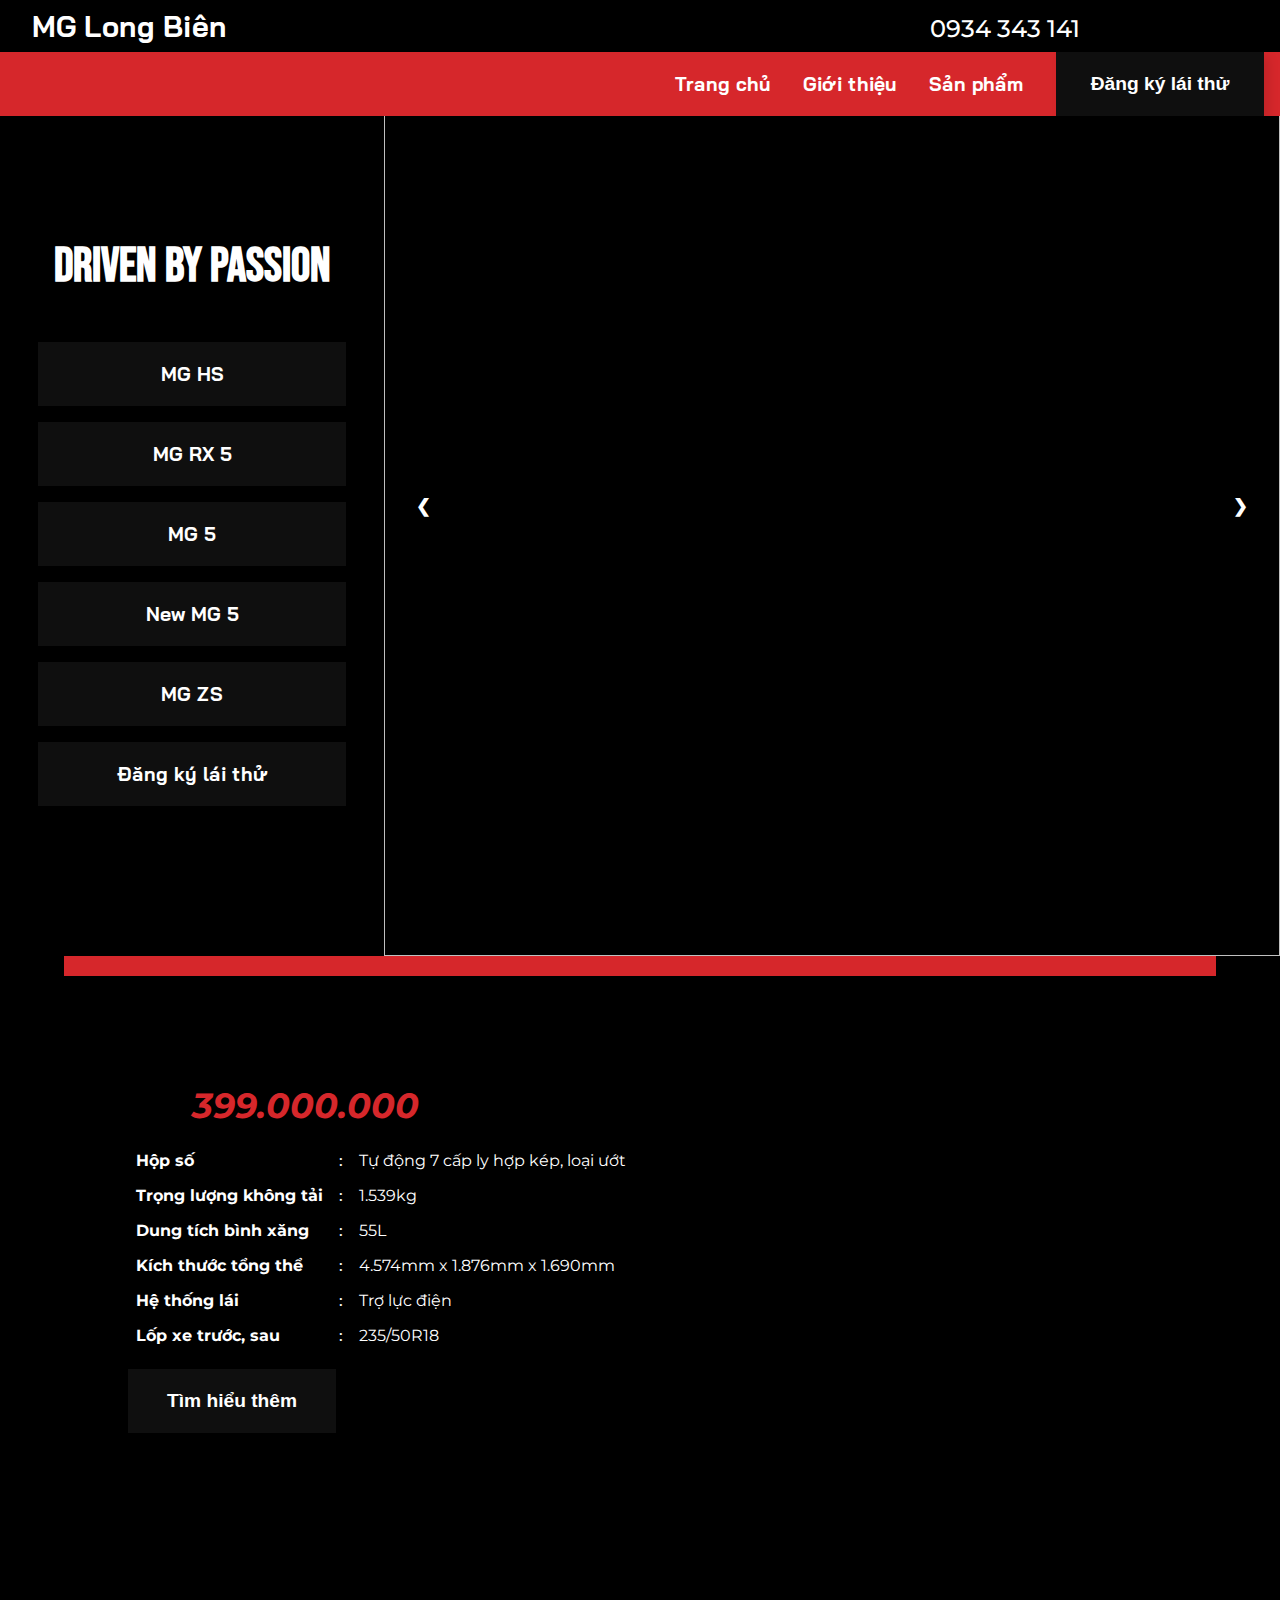
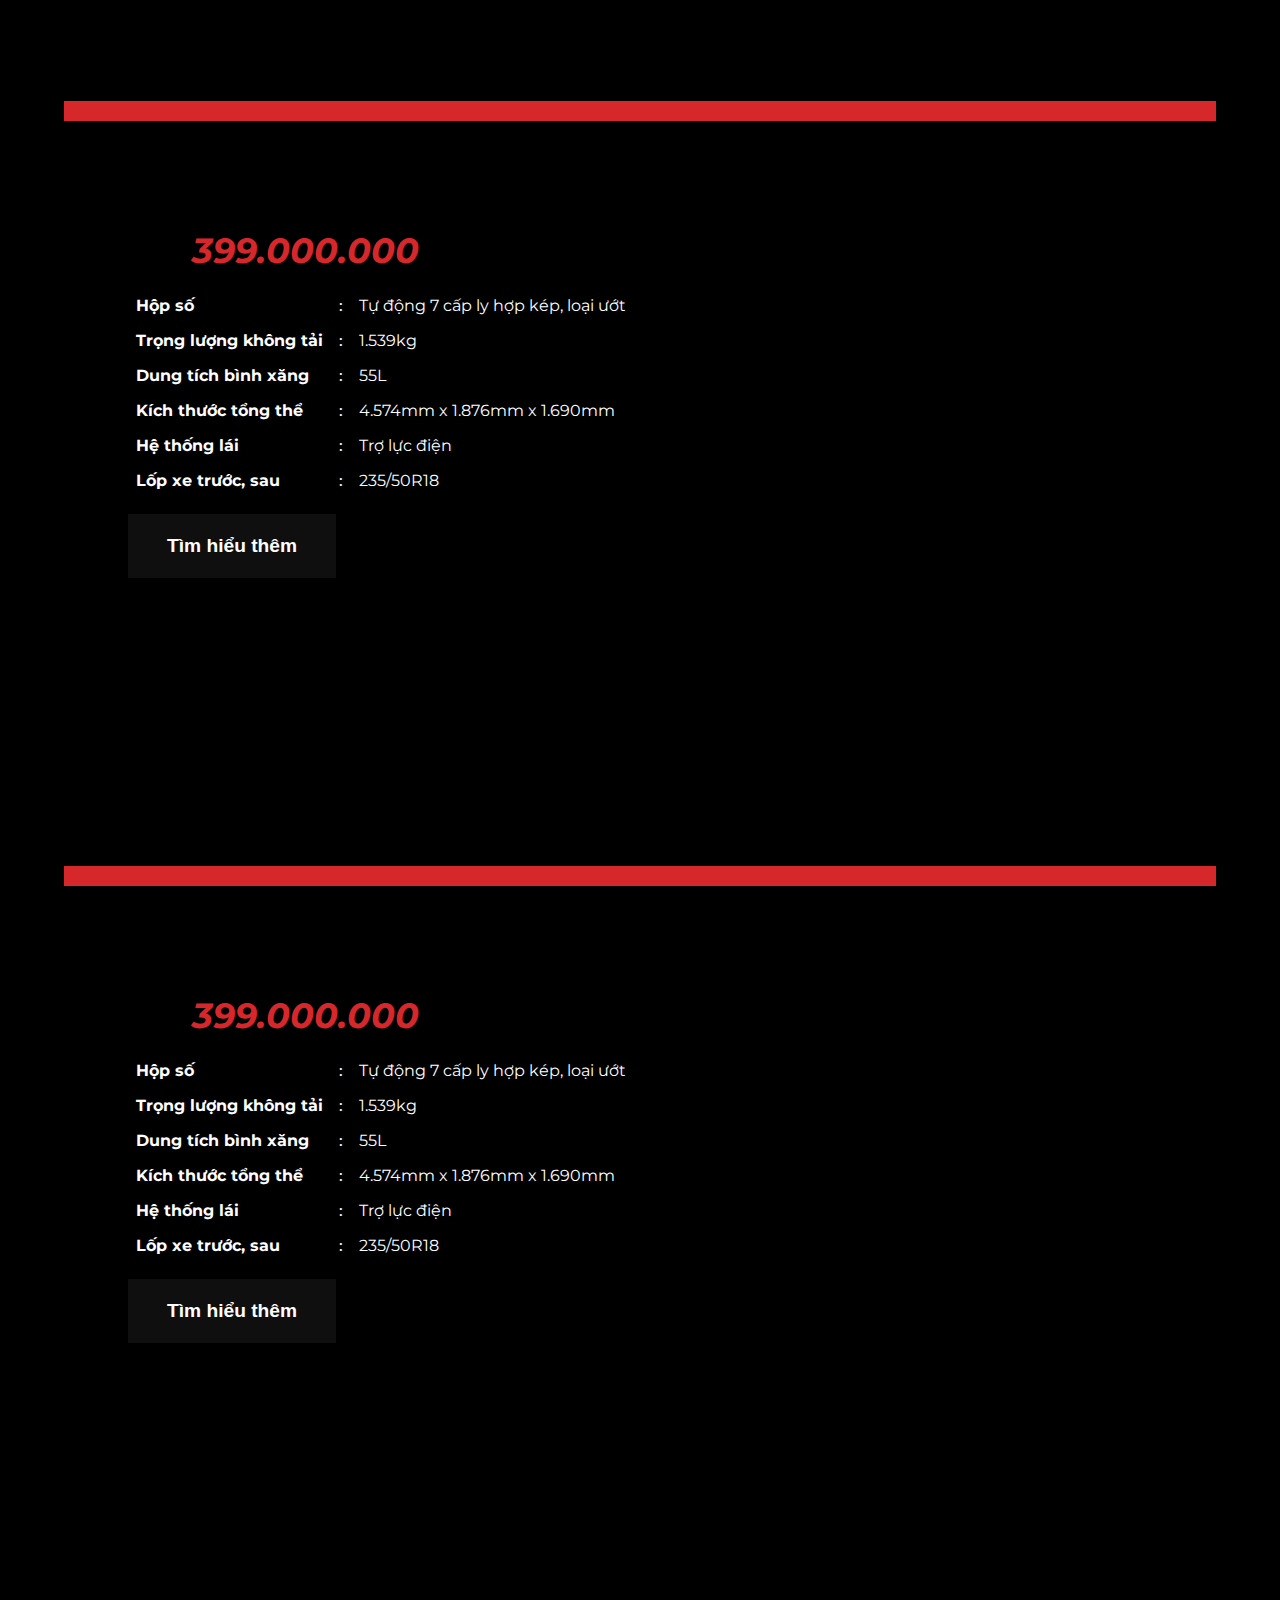
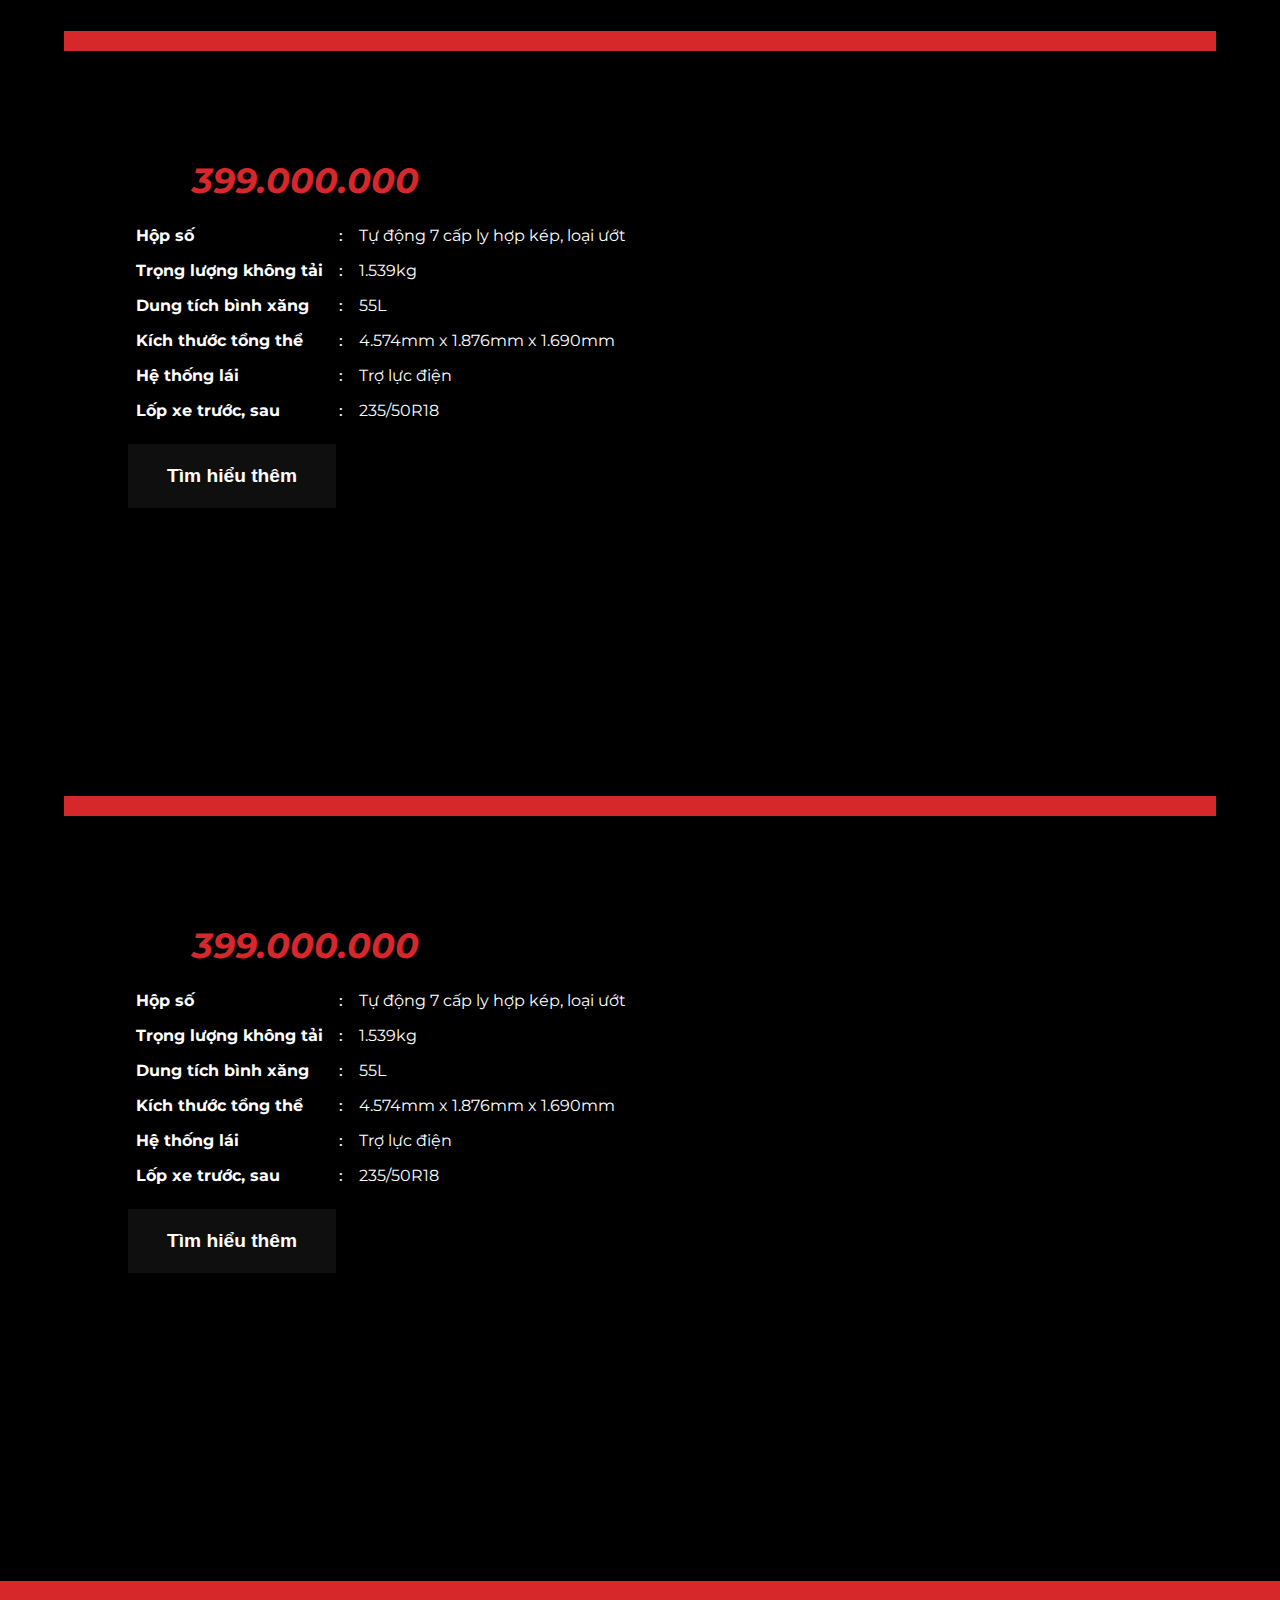
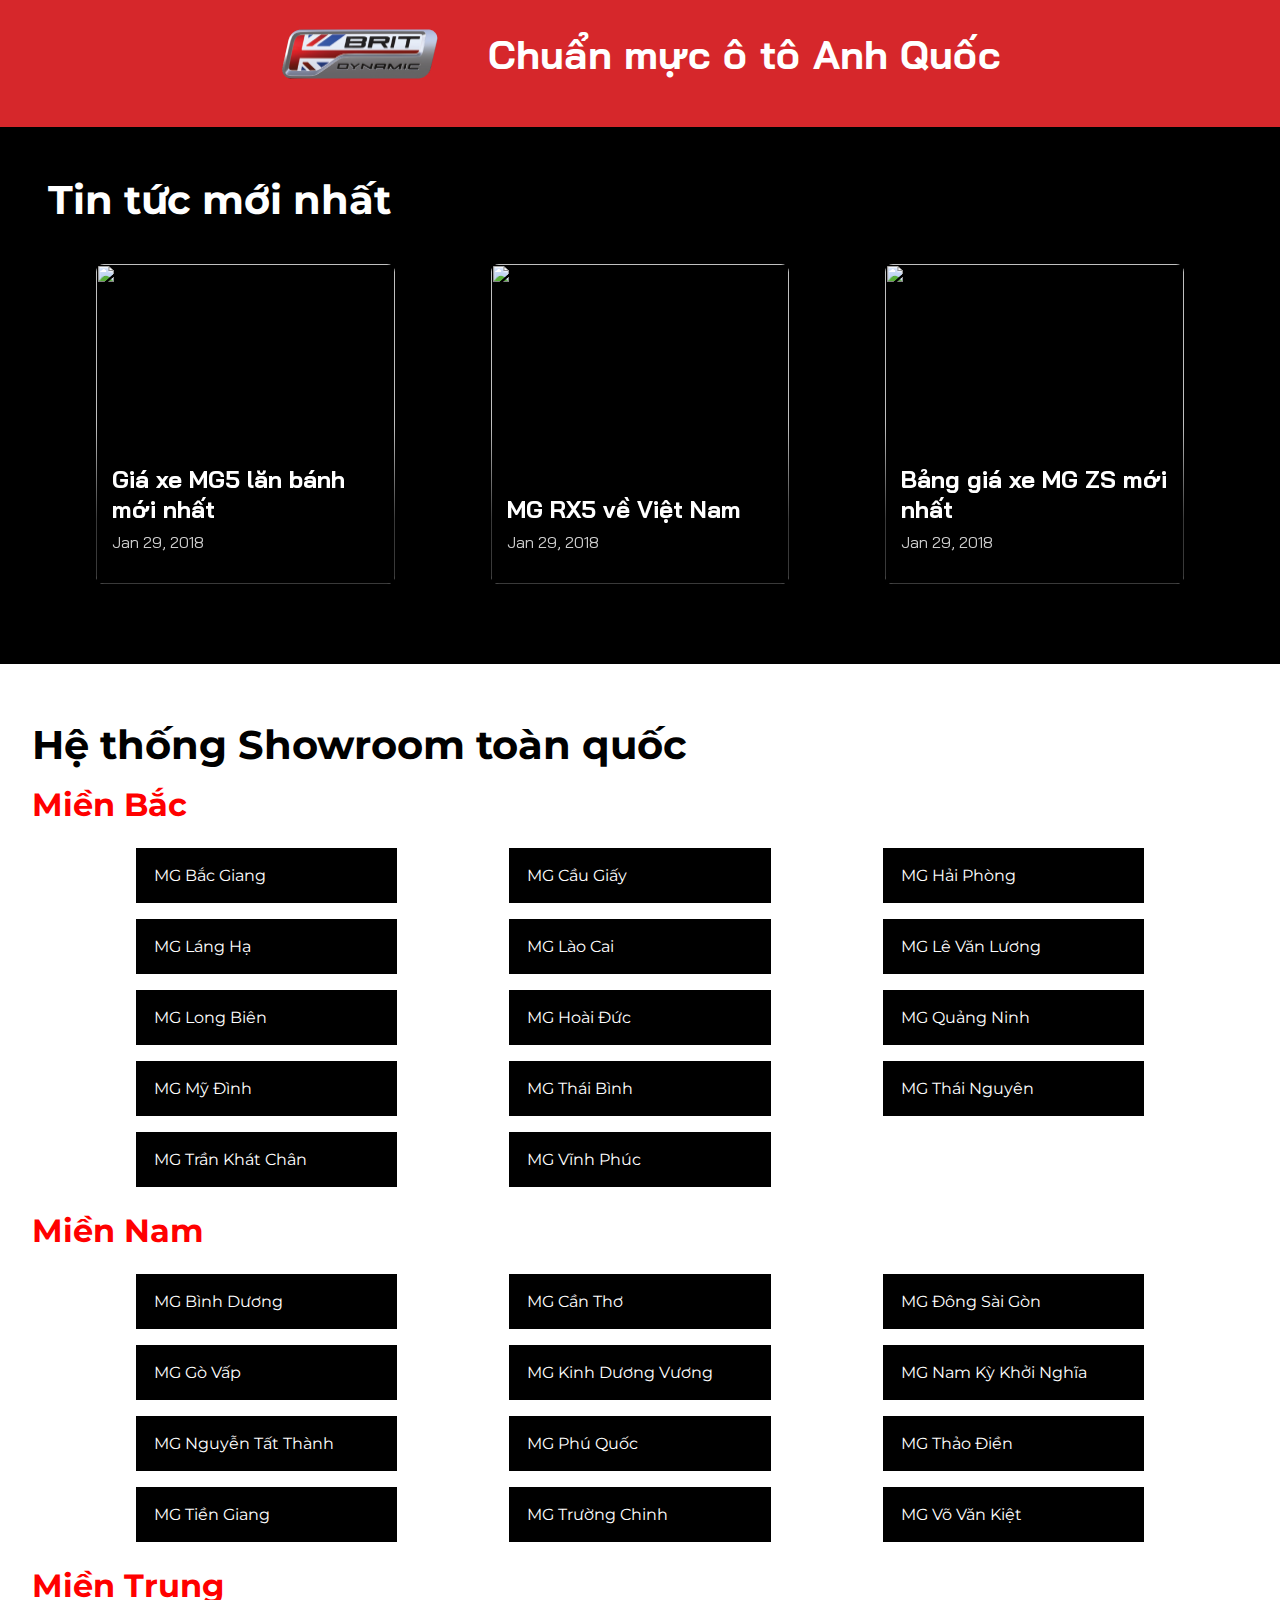
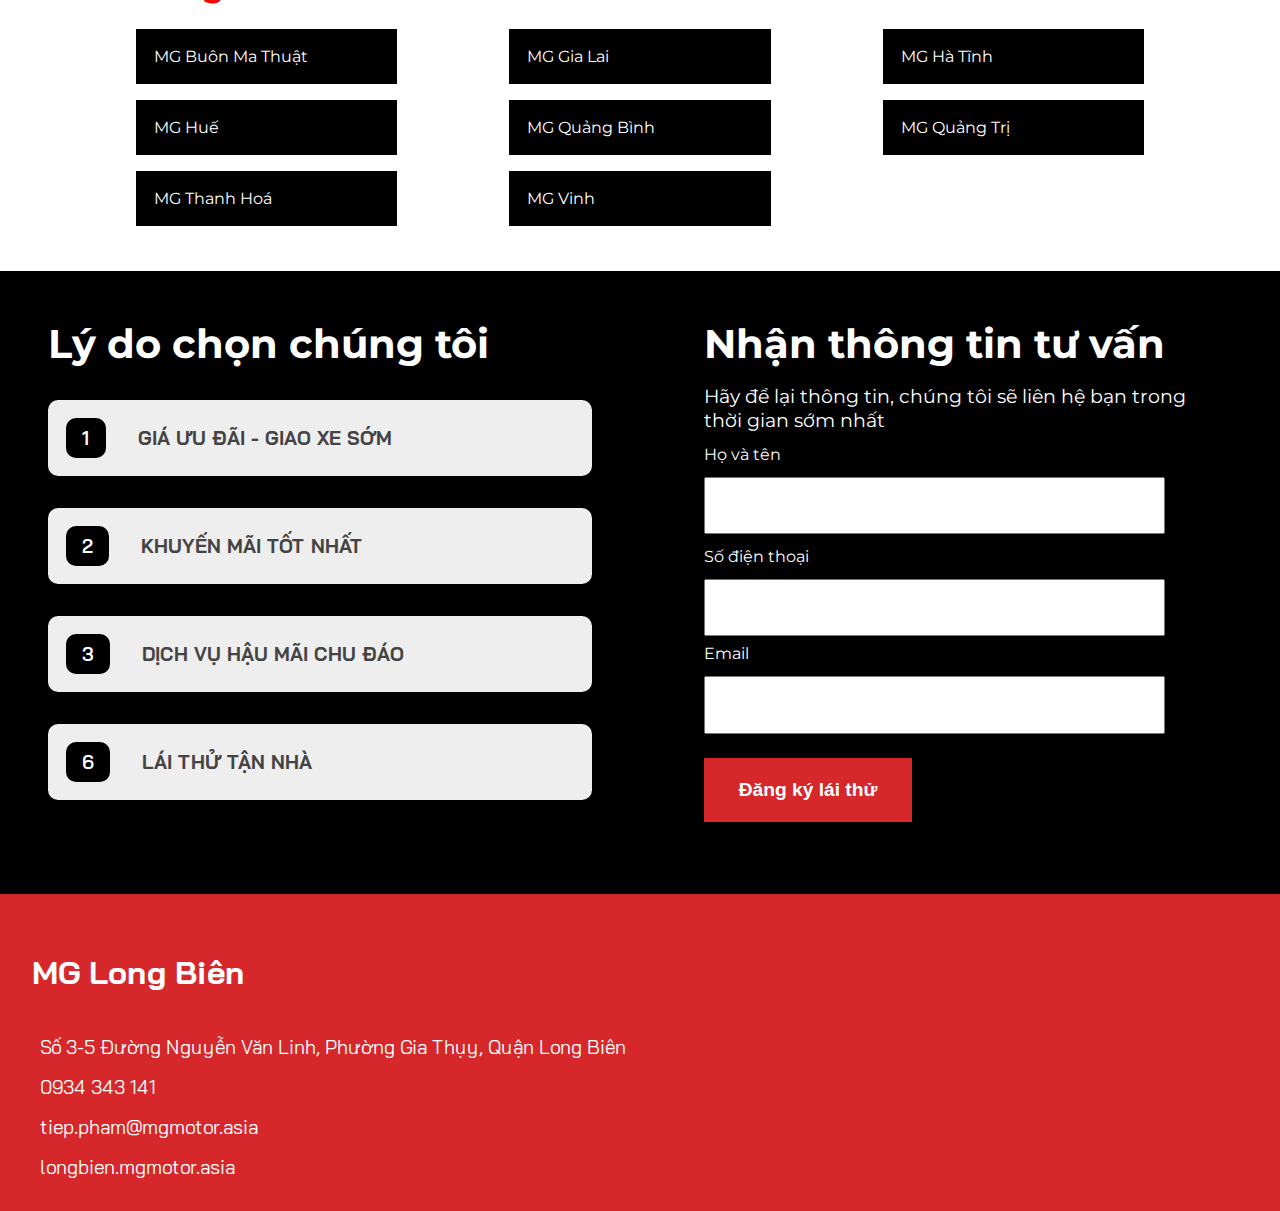
==== commit 2ae6847b: "complete" ====
--- a/index.html
+++ b/index.html
@@ -6,6 +6,10 @@
     <meta name="viewport" content="width=device-width, initial-scale=1.0">
     <title>Chào mừng đến với MG Motor Long Biên</title>
     <link rel="stylesheet" href="https://site-assets.fontawesome.com/releases/v6.5.2/css/all.css">
+    <link rel="apple-touch-icon" sizes="180x180" href="./assets/apple-touch-icon.png">
+    <link rel="icon" type="image/png" sizes="32x32" href="./assets/favicon-32x32.png">
+    <link rel="icon" type="image/png" sizes="16x16" href="./assets/favicon-16x16.png">
+    <link rel="manifest" href="./assets/site.webmanifest">
     <link rel="preconnect" href="https://fonts.googleapis.com">
     <link rel="preconnect" href="https://fonts.gstatic.com" crossorigin>
     <link
@@ -47,12 +51,13 @@
                 <a href="#">Trang chủ</a>
                 <a href="#">Giới thiệu</a>
                 <a href="#" class="nav__products-btn">Sản phẩm</a>
-                <a href="#"><button class="btn nav__btn"><span>Đăng ký lái thử</span></button></a>
+                <a href="#contact-form"><button class="btn nav__btn"><span>Đăng ký lái thử</span></button></a>
             </div>
             <div class="nav__mobile">
-                <a href=""><i class="fa-duotone fa-steering-wheel"></i>Lái thử</a>
-                <a href=""><i class="fa-solid fa-phone"></i>0934 343 141</a>
-                <button><i class="fa-solid fa-bars"></i></button>
+                <a>
+                    MG Long Biên
+                </a>
+                <button id="menu-btn"><i class="fa-solid fa-bars"></i></button>
             </div>
         </div>
         <div class="nav__product">
@@ -78,16 +83,32 @@
             </a>
         </div>
     </nav>
+    <div class="nav__content-mobile" id="nav__mobile">
+        <div class="dropdown-btn"><a class="nav__content-element dropbtn-mobile" href="#">Trang Chủ</a></div>
+        <div class="dropdown-btn"><a class="nav__content-element dropbtn-mobile" href="#">Giới thiệu</a></div>
+        <div class="dropdown-btn">
+            <a class="nav__content-element dropbtn-mobile" href="#">Sản Phẩm</a>
+            <div class="dropdown-content-mobile">
+                <a href="#">MG RX5</a>
+                <a href="#">MG New MG5</a>
+                <a href="#">MG HS</a>
+                <a href="#">MG ZS</a>
+                <a href="#">MG 5</a>
+            </div>
+        </div>
+        <button id="exit-btn"><i class="fa-solid fa-xmark"></i></button>
+    </div>
     <section class="jumbotron">
         <div class="jumbotron__nav">
             <h2 class="jumbotron__title">Driven by Passion</h2>
             <div class="jumbotron__nav-content">
-                <a class="jumbotron__nav-link" href=""><button class="btn"><span>MG HS</span></button></a>
-                <a class="jumbotron__nav-link" href=""><button class="btn"><span>MG RX 5</span></button></a>
-                <a class="jumbotron__nav-link" href=""><button class="btn"><span>MG 5</span></button></a>
-                <a class="jumbotron__nav-link" href=""><button class="btn"><span>New MG 5</span></button></a>
-                <a class="jumbotron__nav-link" href=""><button class="btn"><span>MG ZS</span></button></a>
-                <a class="jumbotron__nav-link" href=""><button class="btn"><span>Đăng ký lái thử</span></button></a>
+                <a class="jumbotron__nav-link" href="#mghs"><button class="btn"><span>MG HS</span></button></a>
+                <a class="jumbotron__nav-link" href="#mgrx5"><button class="btn"><span>MG RX 5</span></button></a>
+                <a class="jumbotron__nav-link" href="#mg5"><button class="btn"><span>MG 5</span></button></a>
+                <a class="jumbotron__nav-link" href="#newmg5"><button class="btn"><span>New MG 5</span></button></a>
+                <a class="jumbotron__nav-link" href="#mgzs"><button class="btn"><span>MG ZS</span></button></a>
+                <a class="jumbotron__nav-link" href="#contact-form"><button class="btn"><span>Đăng ký lái
+                            thử</span></button></a>
 
             </div>
         </div>
@@ -117,8 +138,15 @@
 
         </div>
     </section>
+    <section class="jumbotron__mobile">
+        <video muted="muted" playsinline="" autoplay="autoplay" loop="loop" class="block-banner__bg">
+            <source src="https://mgmotor.vn/wp-content/uploads/2023/09/Untitled-Trim-Trim.mp4" type="video/mp4">
+        </video>
+        <!-- <h2>MG Motor - Chuẩn mực ô tô Anh Quốc</h2> -->
+
+    </section>
     <section class="price">
-        <div class="price__element element-1">
+        <div class="price__element element-1" id="mgrx5">
             <div class="price__element-param">
                 <a href="#">
                     <h2>MG RX5</h2>
@@ -159,11 +187,11 @@
                         </tr>
                     </tbody>
                 </table>
-                <button class="btn"><span>Tìm hiểu thêm</span></button>
-
-            </div>
-        </div>
-        <div class="price__element element-2">
+                <a class="btn-to-form" href="#contact-form"><button class="btn"><span>Tìm hiểu thêm</span></button></a>
+
+            </div>
+        </div>
+        <div class="price__element element-2" id="mghs">
             <div class="price__element-param">
                 <a href="#">
                     <h2>MG HS</h2>
@@ -204,11 +232,11 @@
                         </tr>
                     </tbody>
                 </table>
-                <button class="btn"><span>Tìm hiểu thêm</span></button>
-
-            </div>
-        </div>
-        <div class="price__element element-3">
+                <a class="btn-to-form" href="#contact-form"><button class="btn"><span>Tìm hiểu thêm</span></button></a>
+
+            </div>
+        </div>
+        <div class="price__element element-3" id="newmg5">
             <div class="price__element-param">
                 <a href="#">
                     <h2>New MG5</h2>
@@ -249,11 +277,11 @@
                         </tr>
                     </tbody>
                 </table>
-                <button class="btn"><span>Tìm hiểu thêm</span></button>
-
-            </div>
-        </div>
-        <div class="price__element element-4">
+                <a class="btn-to-form" href="#contact-form"><button class="btn"><span>Tìm hiểu thêm</span></button></a>
+
+            </div>
+        </div>
+        <div class="price__element element-4" id="mg5">
             <div class="price__element-param">
                 <a href="#">
                     <h2>MG5</h2>
@@ -294,11 +322,11 @@
                         </tr>
                     </tbody>
                 </table>
-                <button class="btn"><span>Tìm hiểu thêm</span></button>
-
-            </div>
-        </div>
-        <div class="price__element element-5">
+                <a class="btn-to-form" href="#contact-form"><button class="btn"><span>Tìm hiểu thêm</span></button></a>
+
+            </div>
+        </div>
+        <div class="price__element element-5" id="mgzs">
             <div class="price__element-param">
                 <a href="#">
                     <h2>MG ZS</h2>
@@ -339,7 +367,7 @@
                         </tr>
                     </tbody>
                 </table>
-                <button class="btn"><span>Tìm hiểu thêm</span></button>
+                <a class="btn-to-form" href="#contact-form"><button class="btn"><span>Tìm hiểu thêm</span></button></a>
 
             </div>
         </div>
@@ -347,9 +375,11 @@
     <section class="price-mobile">
         <div class="price__mobile-element mgrx5">
             <div class="price____mobile-element-img">
-                <img src="./assets/mgrx5__price-mobile.png" alt="">
+                <img src="./assets/mgrx5__price.png" alt="">
             </div>
             <table>
+                <h2 class="car-name">MG RX5</h2>
+                <h2 class="car-price">Giá chỉ từ <span>599.000.000 VND</span></h2>
                 <tbody>
                     <tr>
                         <td><span>Hộp số</span></td>
@@ -383,7 +413,7 @@
                     </tr>
                 </tbody>
             </table>
-            <button class="btn"><span>Tìm hiểu thêm</span></button>
+            <a class="btn-to-form" href="#contact-form"><button class="btn"><span>Tìm hiểu thêm</span></button></a>
 
             </a>
         </div>
@@ -392,6 +422,9 @@
                 <img src="./assets/mghs__price-mobile.png" alt="">
             </div>
             <table>
+                <h2 class="car-name">MG RX5</h2>
+                <h2 class="car-price">Giá chỉ từ <span>599.000.000 VND</span></h2>
+
                 <tbody>
                     <tr>
                         <td><span>Hộp số</span></td>
@@ -425,7 +458,7 @@
                     </tr>
                 </tbody>
             </table>
-            <button class="btn"><span>Tìm hiểu thêm</span></button>
+            <a class="btn-to-form" href="#contact-form"><button class="btn"><span>Tìm hiểu thêm</span></button></a>
 
             </a>
         </div>
@@ -434,6 +467,9 @@
                 <img src="./assets/mgnewmg5__price-mobile.png" alt="">
             </div>
             <table>
+                <h2 class="car-name">MG RX5</h2>
+                <h2 class="car-price">Giá chỉ từ <span>599.000.000 VND</span></h2>
+
                 <tbody>
                     <tr>
                         <td><span>Hộp số</span></td>
@@ -467,7 +503,7 @@
                     </tr>
                 </tbody>
             </table>
-            <button class="btn"><span>Tìm hiểu thêm</span></button>
+            <a class="btn-to-form" href="#contact-form"><button class="btn"><span>Tìm hiểu thêm</span></button></a>
 
             </a>
         </div>
@@ -477,6 +513,9 @@
             </div>
             <table>
                 <tbody>
+                    <h2 class="car-name">MG RX5</h2>
+                    <h2 class="car-price">Giá chỉ từ <span>599.000.000 VND</span></h2>
+
                     <tr>
                         <td><span>Hộp số</span></td>
                         <td><span>:</span></td>
@@ -509,7 +548,7 @@
                     </tr>
                 </tbody>
             </table>
-            <button class="btn"><span>Tìm hiểu thêm</span></button>
+            <a class="btn-to-form" href="#contact-form"><button class="btn"><span>Tìm hiểu thêm</span></button></a>
 
             </a>
         </div>
@@ -518,6 +557,9 @@
                 <img src="./assets/mgzs__price-mobile.png" alt="">
             </div>
             <table>
+                <h2 class="car-name">MG RX5</h2>
+                <h2 class="car-price">Giá chỉ từ <span>599.000.000 VND</span></h2>
+
                 <tbody>
                     <tr>
                         <td><span>Hộp số</span></td>
@@ -551,7 +593,7 @@
                     </tr>
                 </tbody>
             </table>
-            <button class="btn"><span>Tìm hiểu thêm</span></button>
+            <a class="btn-to-form" href="#contact-form"><button class="btn"><span>Tìm hiểu thêm</span></button></a>
 
             </a>
         </div>
@@ -674,8 +716,6 @@
                 <p>Luôn cam kết mang lại mức giá ưu đãi nhất cho quý khách với thời gian giao xe nhanh nhất.
                 </p>
             </div>
-
-
             <button class="accordion"><span>2</span>KHUYẾN MÃI TỐT NHẤT</button>
             <div class="accordion__panel">
                 <p>Chúng tôi luôn cập nhật sớm nhất các chương trình khuyến mãi của hãng và đại lý nhằm mang đến lợi ích
@@ -712,10 +752,12 @@
     <section class="footer">
         <div class="footer__text">
             <h2>MG Long Biên</h2>
-            <a href=""><i class="fa-solid fa-map"></i>Số 3-5 Đường Nguyễn Văn Linh, Phường Gia Thụy, Quận Long Biên</a>
-            <a href=""><i class="fa-solid fa-phone"></i>0934 343 141</a>
-            <a href=""><i class="fa-regular fa-envelopes-bulk"></i>tiep.pham@mgmotor.asia</a>
-            <a href=""><i class="fa-solid fa-w"></i>longbien.mgmotor.asia</a>
+            <a href="https://maps.app.goo.gl/YCQ4WtNG85dJuV3c8"><i class="fa-solid fa-map"></i>Số 3-5 Đường Nguyễn Văn
+                Linh, Phường Gia Thụy, Quận Long Biên</a>
+            <a href="tel:0934343141"><i class="fa-solid fa-phone"></i>0934 343 141</a>
+            <a href="mailto:tiep.pham@mgmotor.asia"><i
+                    class="fa-regular fa-envelopes-bulk"></i>tiep.pham@mgmotor.asia</a>
+            <a href="longbien.mgmotor.asia"><i class="fa-solid fa-w"></i>longbien.mgmotor.asia</a>
         </div>
         <div class="footer__logo">
             <img src="https://mgmotor.vn/wp-content/themes/mg-motor/assets/img/icon/logo-header.svg" alt="">
--- a/style.css
+++ b/style.css
@@ -11,6 +11,7 @@
 
 * {
   box-sizing: border-box;
+  scroll-behavior: smooth;
 }
 
 body {
@@ -219,7 +220,7 @@
   display: grid;
   grid-template-columns: 3fr 7fr;
   height: 100vh;
-  padding-top: 15vh;
+  /* padding-top: 15vh; */
 }
 
 .jumbotron__nav {
@@ -418,6 +419,10 @@
   max-width: 50%;
 }
 
+.price__element-param a.btn-to-form {
+  background-image: none;
+}
+
 .price__element-param h2 {
   display: block;
   margin: 0 0 0 8rem;
@@ -555,6 +560,7 @@
   font-family: var(--bai);
   margin: 0;
   color: var(--white);
+  text-align: center;
 }
 
 #news .news__title {
@@ -954,6 +960,10 @@
   margin-right: 0.5rem;
 }
 
+.jumbotron__mobile {
+  display: none;
+}
+
 @keyframes fade {
   from {
     opacity: 0.4;
@@ -1011,6 +1021,91 @@
 }
 
 @media only screen and (max-width: 920px) {
+  #nav__mobile {
+    position: fixed;
+    display: flex;
+    flex-direction: column;
+    height: 100vh;
+    z-index: 10;
+    background-color: var(--red);
+    color: #fff;
+    top: 0;
+    width: 100%;
+    padding: 10% 0 50% 10%;
+    justify-content: space-between;
+    left: -100%; /* Start offscreen */
+    transition: left 0.3s ease-in-out;
+  }
+
+  #nav__mobile.open {
+    left: 0; /* Move to screen */
+  }
+
+  #nav__mobile.close {
+    left: -100%; /* Move to screen */
+  }
+
+  button#exit-btn {
+    display: block;
+    position: absolute;
+    top: 0;
+    right: 0;
+    margin: 5% 5% 0 0;
+    z-index: 4;
+    font-size: 5rem;
+    padding: 0;
+    border: none;
+    border-radius: 10px;
+  }
+
+  button#exit-btn i {
+    background-color: #fff;
+    border: none;
+    padding: 0.5rem 0.5rem;
+  }
+
+  .nav__content-mobile a {
+    display: inline-block;
+    color: #eee;
+    font-size: 2.8rem;
+    font-weight: 600;
+    font-family: "Bai Jamjuree", sans-serif;
+    padding: 1.5rem 0 0 2rem;
+    text-decoration: none;
+  }
+  .nav__content-mobile {
+    overflow-y: auto; /* Cho phép cuộn dọc */
+    max-height: 100vh; /* Giới hạn chiều cao tối đa */
+  }
+
+  .dropdown-btn {
+    position: relative;
+  }
+
+  .dropdown-content-mobile {
+    display: flex;
+    flex-direction: column;
+    margin: 0 0 0 1rem;
+    max-height: 0;
+    overflow: hidden;
+    transition: max-height 0.5s ease-out;
+  }
+
+  .dropdown-content-mobile a {
+    padding: 0.5rem 1rem;
+    margin: 0.5rem 2rem;
+    background-color: var(--black);
+    color: var(--white);
+  }
+
+  .dropdown-content-mobile a:active {
+    text-decoration: underline;
+  }
+
+  /* CSS để hiển thị dropdown khi active */
+  .active-dropdown {
+    max-height: 500px; /* Giá trị này có thể thay đổi tùy vào nội dung */
+  }
   .jumbotron {
     padding: 0;
   }
@@ -1074,6 +1169,30 @@
     margin: 1rem 0 0rem 5rem;
   }
 
+  .car-name {
+    color: white;
+    font-size: 2rem;
+    font-family: var(--bai);
+    text-align: center;
+    margin: 0;
+  }
+
+  .car-price {
+    text-align: center;
+    color: white;
+    font-size: 2rem;
+    font-family: var(--bai);
+    margin: 1rem 0;
+  }
+
+  .car-price span {
+    color: red;
+  }
+
+  .even-element h2 {
+    color: black;
+  }
+
   table {
     color: white;
     font-family: var(--bai);
@@ -1094,13 +1213,22 @@
   .even-element table td {
     color: var(--black);
   }
+
+  .even-element button {
+    background-color: var(--black);
+    color: var(--white);
+  }
   .mghs {
     width: 100%;
   }
 
+  .mgrx5 {
+  }
+
   .mgrx5 img {
     max-width: 100%;
-    transform: scale(0.8);
+    transform: scale(1);
+    margin: 0;
   }
 
   .mghs img {
@@ -1121,4 +1249,106 @@
   .mgzs img {
     margin: 0;
   }
-}
+  .qualification {
+    padding: 3rem 3rem;
+  }
+
+  .validate {
+    flex-direction: column;
+  }
+
+  #accordion {
+    width: 100%;
+  }
+  form {
+    width: 100%;
+  }
+}
+
+@media only screen and (max-width: 780px) {
+  .showroom-list__list {
+    display: flex;
+    flex-direction: column;
+    padding: 0;
+  }
+  .footer {
+    display: flex;
+    flex-direction: column-reverse;
+  }
+  .footer__logo {
+    width: 80%;
+    display: flex;
+    justify-content: flex-start;
+    padding-right: 3rem;
+  }
+
+  .jumbotron {
+    display: none;
+  }
+
+  .jumbotron__mobile {
+    display: block;
+    position: relative;
+  }
+
+  .jumbotron__mobile video {
+    width: 100%;
+    height: 100vh;
+    object-fit: cover;
+  }
+
+  .jumbotron__mobile h2 {
+    position: absolute;
+    z-index: 20;
+    color: white;
+    top: 50%;
+    right: 50%;
+    transform: translate(-50%, -50%);
+  }
+}
+
+@media only screen and (max-width: 500px) {
+  .car-price {
+    font-size: 1.8rem;
+  }
+  .price____mobile-element-img {
+    padding-left: 0rem;
+  }
+
+  .mghs .price____mobile-element-img {
+    padding-left: 2rem;
+  }
+  .mghs img {
+    margin: 3rem 0;
+  }
+
+  .mgnewmg5 div {
+    padding: 0;
+  }
+
+  .mgnewmg5 div img {
+    transform: scale(0.9);
+  }
+
+  .qualification {
+    flex-direction: column;
+  }
+  .qualification h3 {
+    font-size: 1.5rem;
+  }
+}
+
+@media only screen and (max-width: 400px) {
+  .nav__content-mobile a {
+    font-size: 2rem;
+  }
+  button#exit-btn i {
+    font-size: 2rem;
+    padding: 1rem;
+  }
+
+  button#exit-btn {
+    margin: 5% 5%;
+    font-size: 0;
+  }
+}
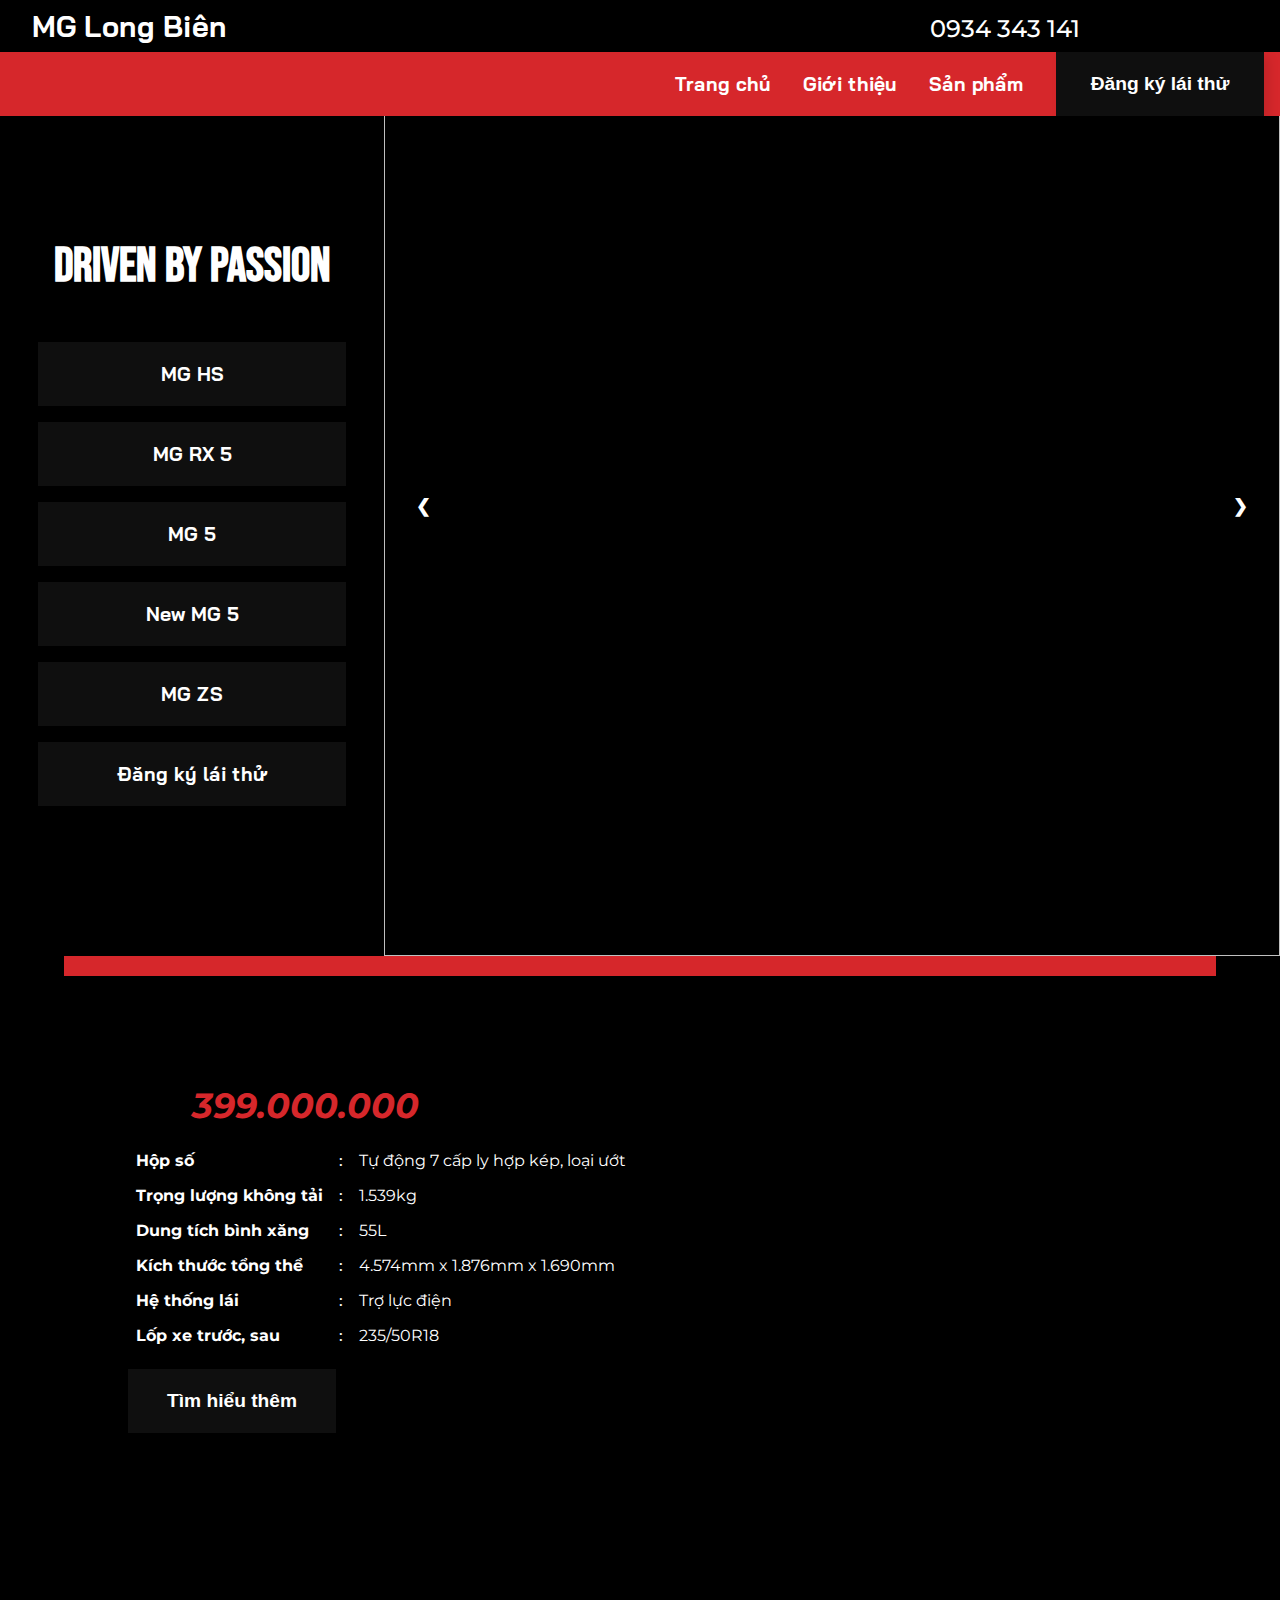
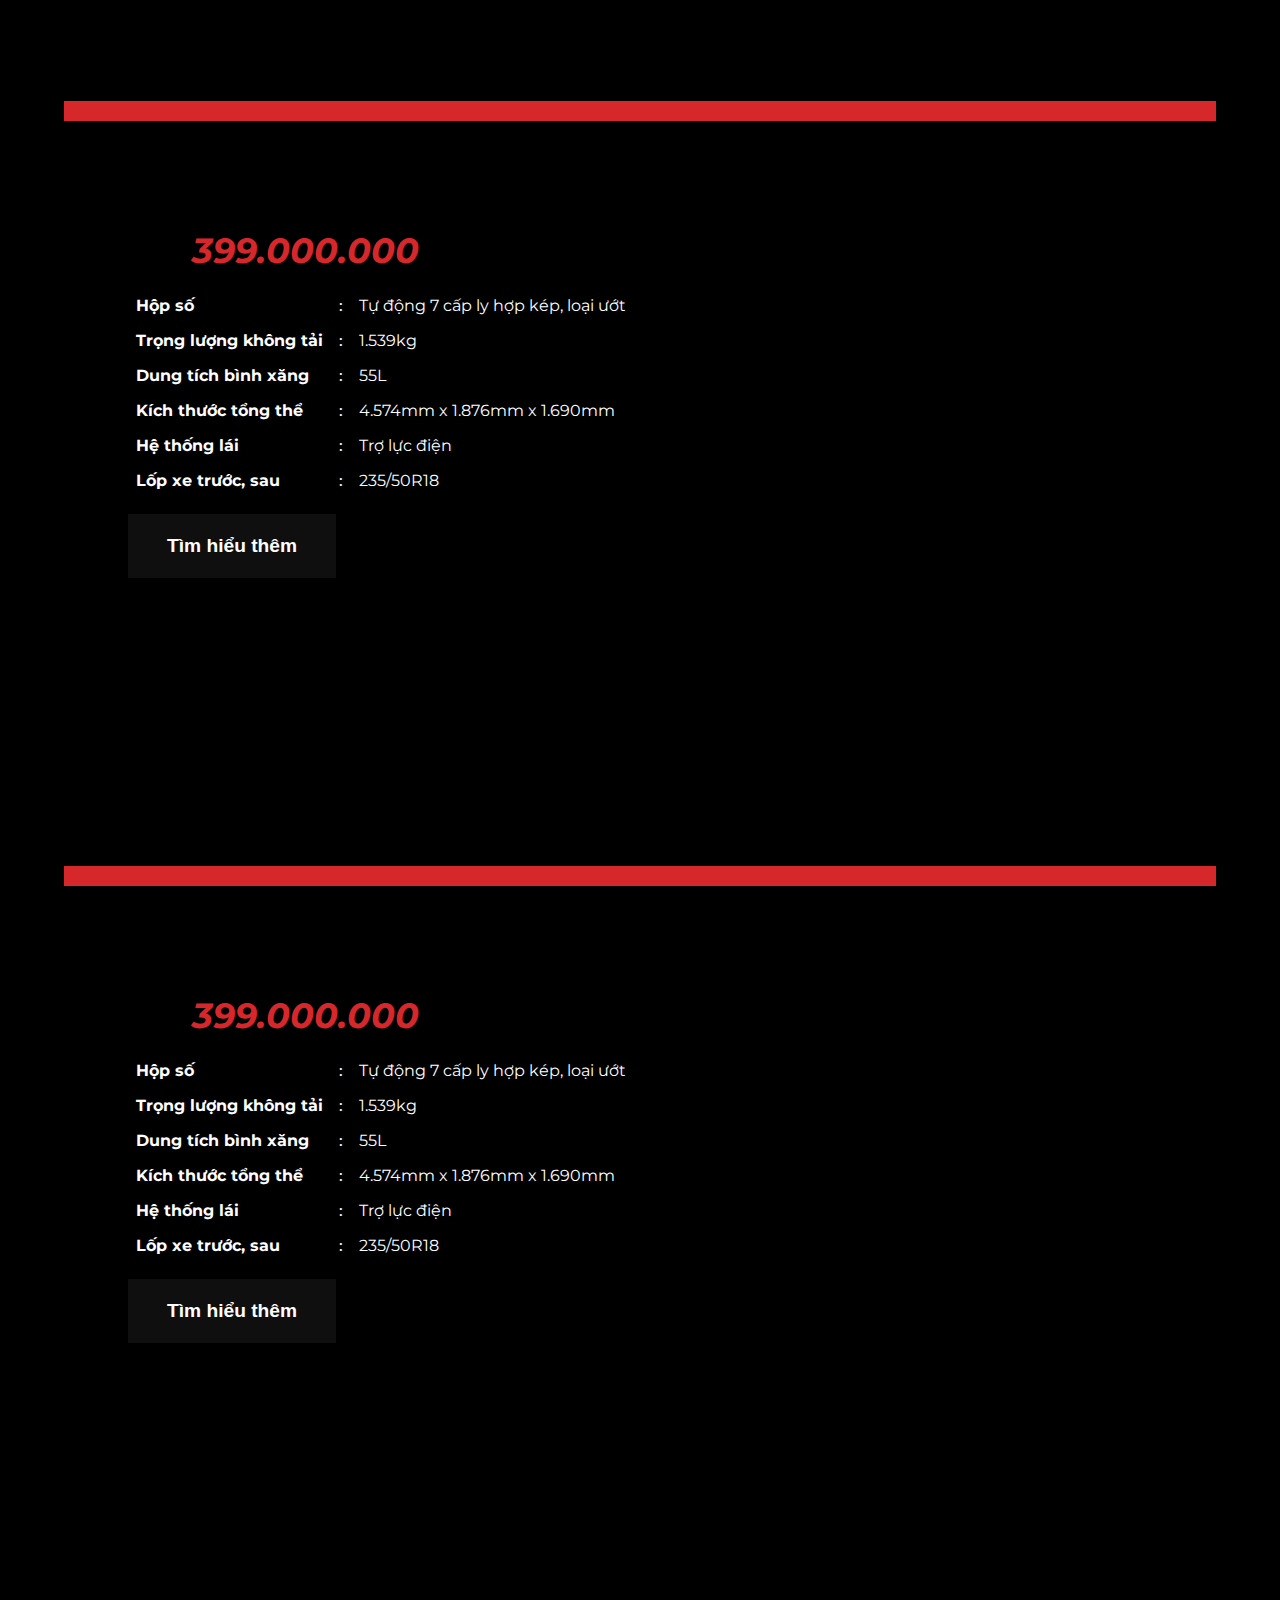
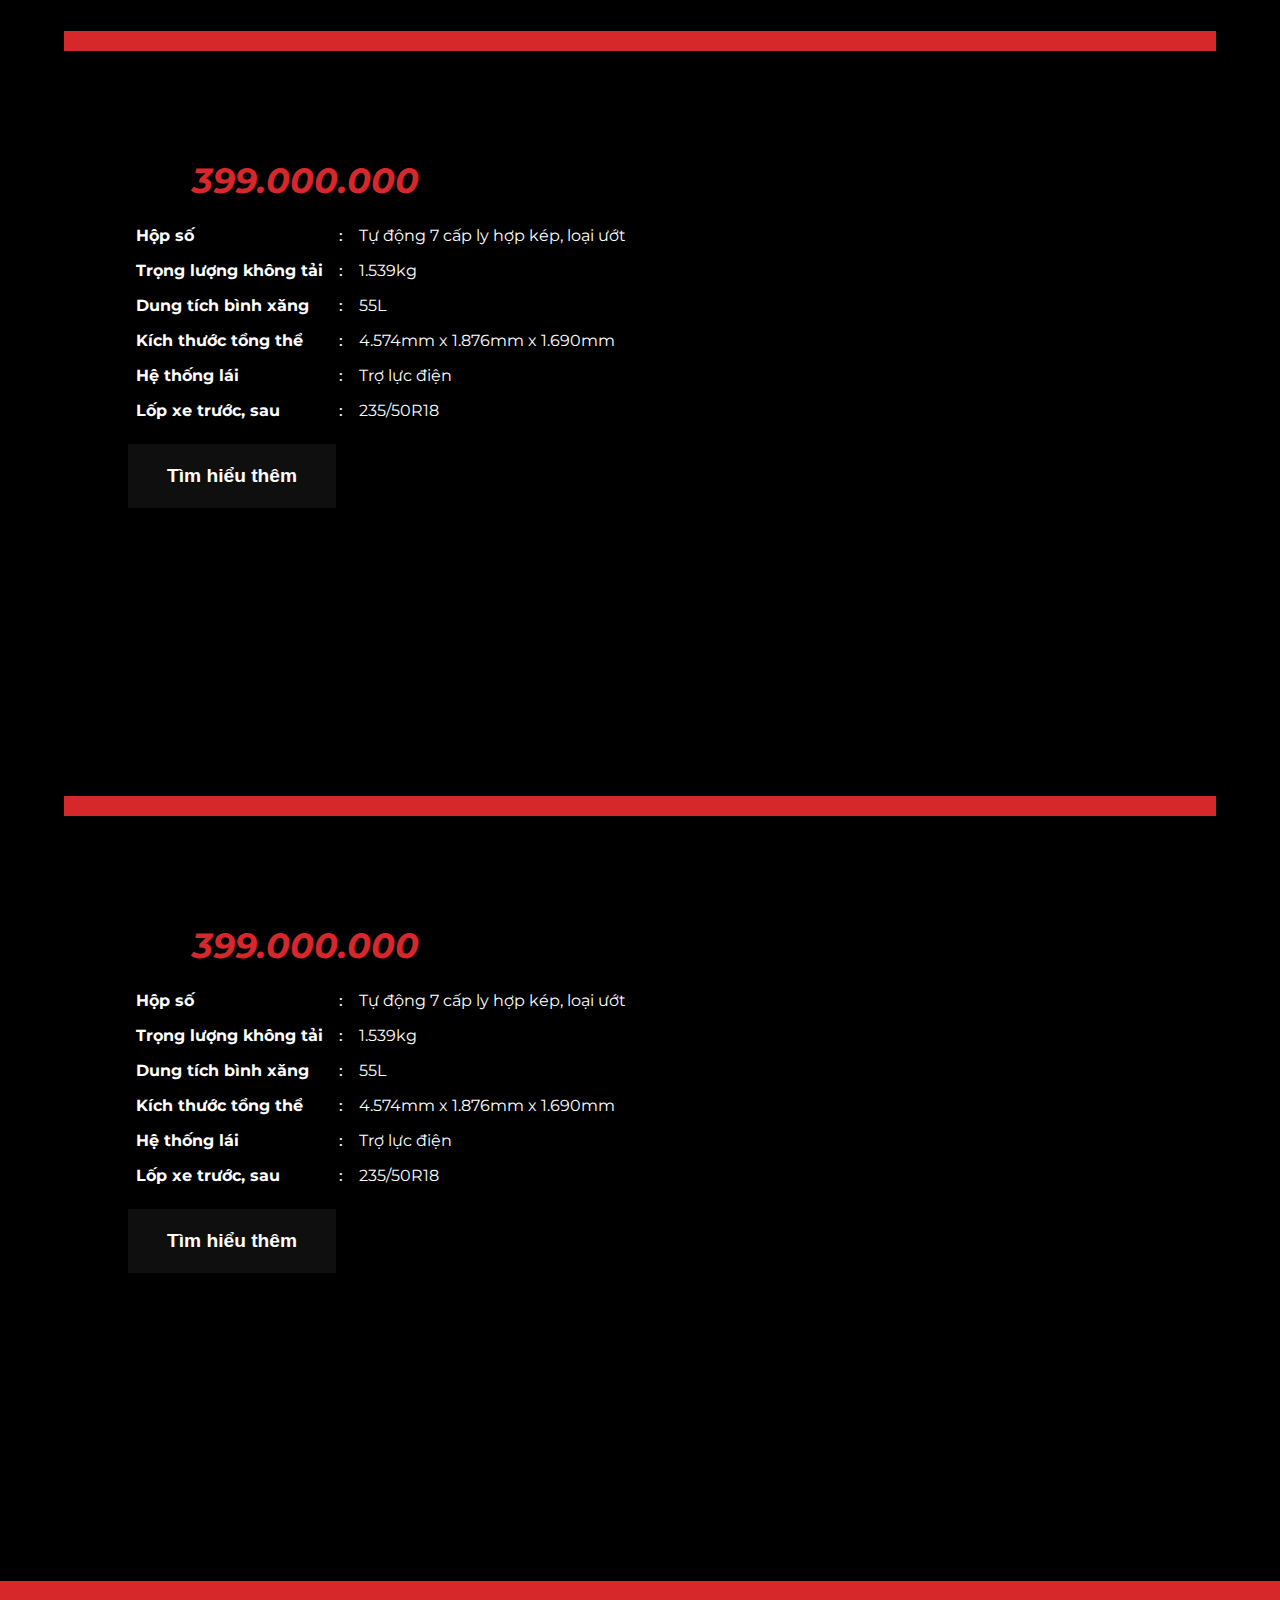
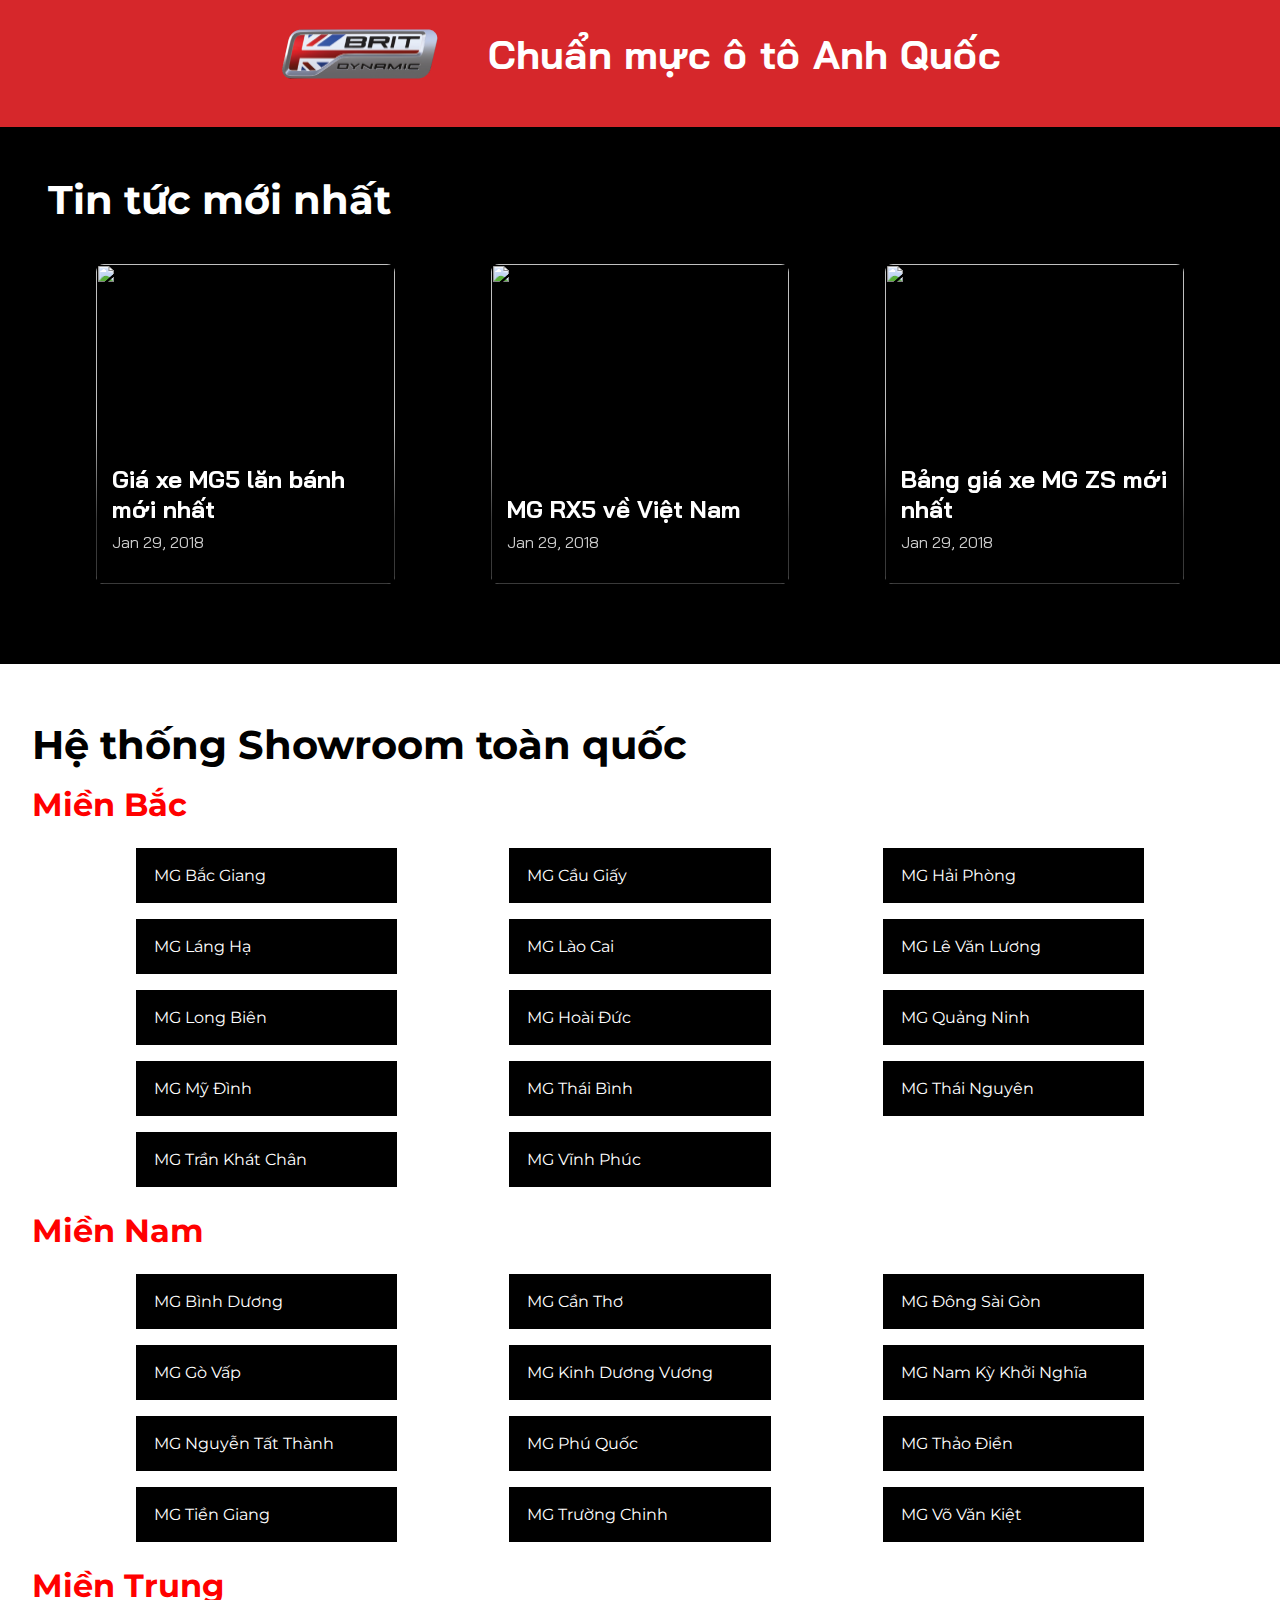
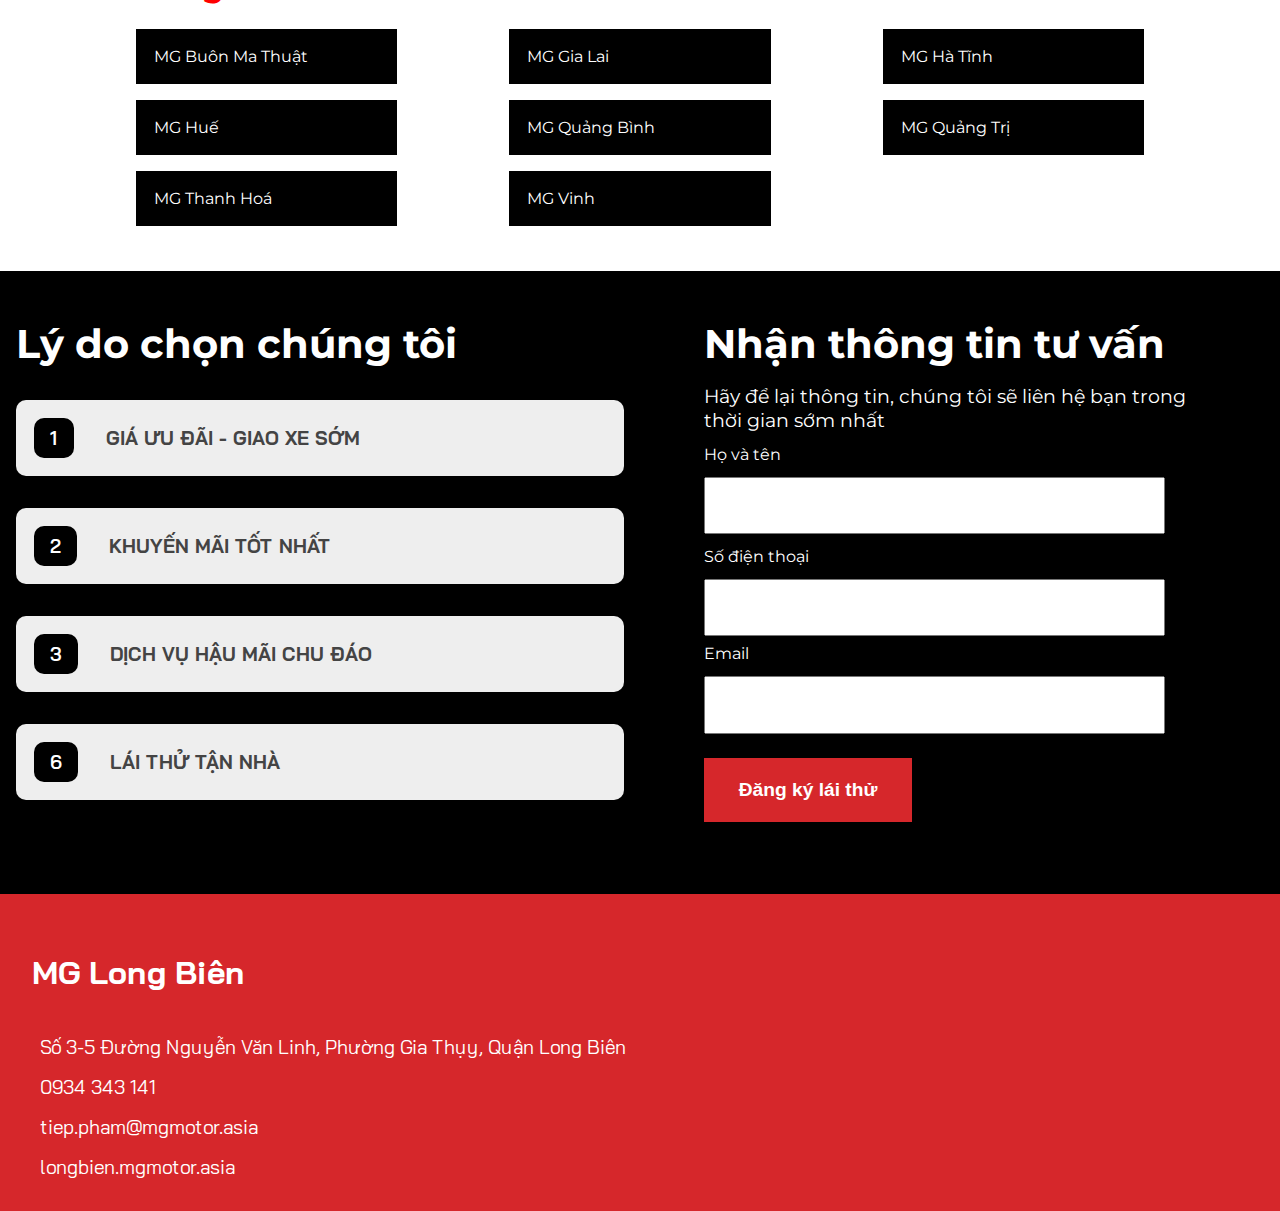
==== commit d8a1e7d7: "new update" ====
--- a/index.html
+++ b/index.html
@@ -51,33 +51,33 @@
                 <a href="#">Trang chủ</a>
                 <a href="#">Giới thiệu</a>
                 <a href="#" class="nav__products-btn">Sản phẩm</a>
-                <a href="#contact-form"><button class="btn nav__btn"><span>Đăng ký lái thử</span></button></a>
+                <a href="#target-form"><button class="btn nav__btn"><span>Đăng ký lái thử</span></button></a>
             </div>
             <div class="nav__mobile">
-                <a>
+                <a class="subnav__branch-title">
                     MG Long Biên
                 </a>
                 <button id="menu-btn"><i class="fa-solid fa-bars"></i></button>
             </div>
         </div>
         <div class="nav__product">
-            <a class="nav__product-element">
+            <a class="nav__product-element" href="#mg5">
                 <img src="./assets/mg5__nav.png" alt="">
                 <p>MG5</p>
             </a>
-            <a class="nav__product-element">
+            <a class="nav__product-element" href="#mghs">
                 <img src="./assets/mghs__nav.png" alt="">
                 <p>MG HS</p>
             </a>
-            <a class="nav__product-element">
+            <a class="nav__product-element" href="#mgzs">
                 <img src="./assets/mgzs__nav.png" alt="">
                 <p>MG ZS</p>
             </a>
-            <a class="nav__product-element">
+            <a class="nav__product-element" href="#newmg5">
                 <img src="./assets/mgnewmg5__navc.png" alt="">
                 <p>MG new MG5</p>
             </a>
-            <a class="nav__product-element">
+            <a class="nav__product-element" href="#mgrx5">
                 <img src="./assets/mgrx5__nav.png" alt="">
                 <p>MG RX5</p>
             </a>
@@ -89,11 +89,11 @@
         <div class="dropdown-btn">
             <a class="nav__content-element dropbtn-mobile" href="#">Sản Phẩm</a>
             <div class="dropdown-content-mobile">
-                <a href="#">MG RX5</a>
-                <a href="#">MG New MG5</a>
-                <a href="#">MG HS</a>
-                <a href="#">MG ZS</a>
-                <a href="#">MG 5</a>
+                <a href="#mgrx5">MG RX5</a>
+                <a href="#newmg5">MG New MG5</a>
+                <a href="#mghs">MG HS</a>
+                <a href="#mgzs">MG ZS</a>
+                <a href="#mg5">MG 5</a>
             </div>
         </div>
         <button id="exit-btn"><i class="fa-solid fa-xmark"></i></button>
@@ -107,7 +107,7 @@
                 <a class="jumbotron__nav-link" href="#mg5"><button class="btn"><span>MG 5</span></button></a>
                 <a class="jumbotron__nav-link" href="#newmg5"><button class="btn"><span>New MG 5</span></button></a>
                 <a class="jumbotron__nav-link" href="#mgzs"><button class="btn"><span>MG ZS</span></button></a>
-                <a class="jumbotron__nav-link" href="#contact-form"><button class="btn"><span>Đăng ký lái
+                <a class="jumbotron__nav-link" href="#target-form"><button class="btn"><span>Đăng ký lái
                             thử</span></button></a>
 
             </div>
@@ -146,7 +146,11 @@
 
     </section>
     <section class="price">
-        <div class="price__element element-1" id="mgrx5">
+        <div class="price__element element-1">
+            <div>
+                <a id="mgrx5" style="position:relative; top:-20vh; visibility:hidden;"></a>
+                <!-- Your content here -->
+            </div>
             <div class="price__element-param">
                 <a href="#">
                     <h2>MG RX5</h2>
@@ -187,11 +191,16 @@
                         </tr>
                     </tbody>
                 </table>
-                <a class="btn-to-form" href="#contact-form"><button class="btn"><span>Tìm hiểu thêm</span></button></a>
-
-            </div>
-        </div>
-        <div class="price__element element-2" id="mghs">
+                <a class="btn-to-form" href="#validate"><button class="btn"><span>Tìm hiểu thêm</span></button></a>
+
+            </div>
+        </div>
+        <div class="price__element element-2">
+            <div>
+                <a id="mghs" style="position:relative; top:-20vh; visibility:hidden;"></a>
+                <!-- Your content here -->
+            </div>
+
             <div class="price__element-param">
                 <a href="#">
                     <h2>MG HS</h2>
@@ -232,11 +241,16 @@
                         </tr>
                     </tbody>
                 </table>
-                <a class="btn-to-form" href="#contact-form"><button class="btn"><span>Tìm hiểu thêm</span></button></a>
-
-            </div>
-        </div>
-        <div class="price__element element-3" id="newmg5">
+                <a class="btn-to-form" href="#validate"><button class="btn"><span>Tìm hiểu thêm</span></button></a>
+
+            </div>
+        </div>
+        <div class="price__element element-3">
+            <div>
+                <a id="newmg5" style="position:relative; top:-20vh; visibility:hidden;"></a>
+                <!-- Your content here -->
+            </div>
+
             <div class="price__element-param">
                 <a href="#">
                     <h2>New MG5</h2>
@@ -277,11 +291,16 @@
                         </tr>
                     </tbody>
                 </table>
-                <a class="btn-to-form" href="#contact-form"><button class="btn"><span>Tìm hiểu thêm</span></button></a>
-
-            </div>
-        </div>
-        <div class="price__element element-4" id="mg5">
+                <a class="btn-to-form" href="#validate"><button class="btn"><span>Tìm hiểu thêm</span></button></a>
+
+            </div>
+        </div>
+        <div class="price__element element-4">
+            <div>
+                <a id="mg5" style="position:relative; top:-20vh; visibility:hidden;"></a>
+                <!-- Your content here -->
+            </div>
+
             <div class="price__element-param">
                 <a href="#">
                     <h2>MG5</h2>
@@ -322,11 +341,16 @@
                         </tr>
                     </tbody>
                 </table>
-                <a class="btn-to-form" href="#contact-form"><button class="btn"><span>Tìm hiểu thêm</span></button></a>
-
-            </div>
-        </div>
-        <div class="price__element element-5" id="mgzs">
+                <a class="btn-to-form" href="#validate"><button class="btn"><span>Tìm hiểu thêm</span></button></a>
+
+            </div>
+        </div>
+        <div class="price__element element-5" id="">
+            <div>
+                <a id="mgzs" style="position:relative; top:-20vh; visibility:hidden;"></a>
+                <!-- Your content here -->
+            </div>
+
             <div class="price__element-param">
                 <a href="#">
                     <h2>MG ZS</h2>
@@ -374,6 +398,7 @@
     </section>
     <section class="price-mobile">
         <div class="price__mobile-element mgrx5">
+            <a id="mgrx5" style="position:relative; top:-20vh; visibility:hidden;"></a>
             <div class="price____mobile-element-img">
                 <img src="./assets/mgrx5__price.png" alt="">
             </div>
@@ -418,6 +443,8 @@
             </a>
         </div>
         <div class="price__mobile-element even-element mghs">
+            <a id="mghs" style="position:relative; top:-20vh; visibility:hidden;"></a>
+
             <div class="price____mobile-element-img">
                 <img src="./assets/mghs__price-mobile.png" alt="">
             </div>
@@ -463,6 +490,8 @@
             </a>
         </div>
         <div class="price__mobile-element mgnewmg5">
+            <a id="mgnewmg5" style="position:relative; top:-20vh; visibility:hidden;"></a>
+
             <div class="price____mobile-element-img">
                 <img src="./assets/mgnewmg5__price-mobile.png" alt="">
             </div>
@@ -508,6 +537,8 @@
             </a>
         </div>
         <div class="price__mobile-element even-element mg5">
+            <a id="mg5" style="position:relative; top:-20vh; visibility:hidden;"></a>
+
             <div class="price____mobile-element-img">
                 <img src="./assets/mg5__price-mobile.png" alt="">
             </div>
@@ -554,6 +585,8 @@
         </div>
         <div class="price__mobile-element">
             <div class="price____mobile-element-img mgzs">
+                <a id="mgzs" style="position:relative; top:-20vh; visibility:hidden;"></a>
+
                 <img src="./assets/mgzs__price-mobile.png" alt="">
             </div>
             <table>
@@ -603,6 +636,8 @@
         <h3>Chuẩn mực ô tô Anh Quốc</h3>
     </section>
     <section id="news">
+        <a id="target-news" style="position:relative; top:-20vh; visibility:hidden;"></a>
+
         <h2 class="news__title">Tin tức mới nhất</h2>
         <class class="news">
             <div class="news-card">
@@ -656,6 +691,8 @@
         </class>
     </section>
     <section class="showroom-list">
+        <a id="showroom" style="position:relative; top:-20vh; visibility:hidden;"></a>
+
         <h2>Hệ thống Showroom toàn quốc</h2>
         <div class="showroom-list__northside">
             <h3>Miền Bắc</h3>
@@ -708,6 +745,8 @@
         </div>
     </section>
     <section class="validate">
+        <a id="validate" style="position:relative; top:-20vh; visibility:hidden;"></a>
+
         <div id="accordion">
             <h2>Lý do chọn chúng tôi</h2>
 
@@ -736,6 +775,11 @@
                 </p>
             </div>
         </div>
+        <div>
+            <a id="target-form" style="position:relative; top:-20vh; visibility:hidden;"></a>
+            <!-- Your content here -->
+        </div>
+
         <form id="contact-form" action="">
             <h2>Nhận thông tin tư vấn</h2>
             <p>Hãy để lại thông tin, chúng tôi sẽ liên hệ bạn trong thời gian sớm nhất</p>
@@ -749,9 +793,9 @@
         </form>
 
     </section>
-    <section class="footer">
+    <section class="footer" id="footer">
         <div class="footer__text">
-            <h2>MG Long Biên</h2>
+            <h2 >MG Long Biên</h2>
             <a href="https://maps.app.goo.gl/YCQ4WtNG85dJuV3c8"><i class="fa-solid fa-map"></i>Số 3-5 Đường Nguyễn Văn
                 Linh, Phường Gia Thụy, Quận Long Biên</a>
             <a href="tel:0934343141"><i class="fa-solid fa-phone"></i>0934 343 141</a>
--- a/style.css
+++ b/style.css
@@ -155,6 +155,9 @@
   align-items: center;
 }
 
+.btn-to-form {
+  text-decoration: none;
+}
 .nav__content a {
   text-decoration: none;
   color: var(--white);
@@ -175,7 +178,7 @@
   padding: 0 3rem;
   align-items: center;
   z-index: 100;
-  /* top: 16vh; */
+  top: 16vh;
   justify-content: space-between;
   flex-wrap: wrap;
 }
@@ -722,7 +725,7 @@
 #accordion {
   width: 50%;
   margin: 0 auto;
-  padding: 0 3rem;
+  padding: 0 1rem;
 }
 .accordion {
   margin: 1rem 0;
@@ -765,6 +768,7 @@
   overflow: hidden;
   transition: max-height 0.2s ease-out;
   font-family: "Bai Jamjuree", sans-serif;
+  border-radius: 10px;
 }
 
 .accordion span {
@@ -795,8 +799,8 @@
 }
 
 .accordion__panel p {
-  font-size: 1.8rem;
-  margin: 0 0 0 2rem;
+  font-size: 1.2rem;
+  margin: 0.5rem 0 0.5rem 1rem;
   padding: 0 0 0 1.5rem;
   border-left: 1px solid black;
   line-height: 1.5;
@@ -1032,9 +1036,12 @@
     top: 0;
     width: 100%;
     padding: 10% 0 50% 10%;
-    justify-content: space-between;
     left: -100%; /* Start offscreen */
     transition: left 0.3s ease-in-out;
+  }
+
+  .showroom-list__list a {
+    width: 100%;
   }
 
   #nav__mobile.open {
@@ -1120,6 +1127,14 @@
     width: 100%;
   }
 
+  .nav a {
+    display: inline-block;
+  }
+
+  .nav a img {
+    height: 100%;
+  }
+
   .nav button {
     padding: 1rem;
     margin: 0;
@@ -1161,6 +1176,7 @@
 
   .price__mobile-element {
     border-bottom: 5px solid var(--red);
+    padding: 0 1rem;
   }
 
   .price__mobile-element img {
@@ -1187,6 +1203,7 @@
 
   .car-price span {
     color: red;
+    display: block;
   }
 
   .even-element h2 {
@@ -1232,7 +1249,7 @@
   }
 
   .mghs img {
-    margin: 2rem 3rem 2rem 5rem;
+    margin: 2rem 0rem 2rem 5rem;
     width: 80%;
     transform: scale(1);
   }
@@ -1247,7 +1264,7 @@
   }
 
   .mgzs img {
-    margin: 0;
+    margin: 2rem 0 0 0;
   }
   .qualification {
     padding: 3rem 3rem;
@@ -1260,12 +1277,34 @@
   #accordion {
     width: 100%;
   }
+
   form {
     width: 100%;
   }
 }
 
 @media only screen and (max-width: 780px) {
+  form {
+    padding: 1rem 0.5rem 1rem 1rem;
+  }
+
+  form input {
+    width: 100%;
+  }
+
+  form p {
+    font-size: 1rem;
+  }
+  #accordion {
+    padding: 0 1rem;
+  }
+  .accordion {
+    padding: 1.8rem 0.8rem;
+  }
+
+  .accordion span {
+    margin-right: 0.5rem;
+  }
   .showroom-list__list {
     display: flex;
     flex-direction: column;
@@ -1305,9 +1344,28 @@
     right: 50%;
     transform: translate(-50%, -50%);
   }
+
+  .nav .nav__logo img {
+    transform: scale(1.5);
+    margin-left: 3rem;
+  }
+}
+
+@media only screen and (max-width: 600px) {
+  .nav .nav__logo img {
+    transform: scale(2);
+    margin-left: 3rem;
+  }
+
+  .subnav__branch-title {
+    display: none;
+  }
 }
 
 @media only screen and (max-width: 500px) {
+  #nav__mobile {
+    padding: 30% 0 50% 10%;
+  }
   .car-price {
     font-size: 1.8rem;
   }
@@ -1336,9 +1394,21 @@
   .qualification h3 {
     font-size: 1.5rem;
   }
+  .nav .nav__logo img {
+    transform: scale(2);
+    margin-left: 3rem;
+  }
 }
 
 @media only screen and (max-width: 400px) {
+  .nav .nav__logo img {
+    transform: scale(3.5);
+    margin-left: 5rem;
+  }
+
+  .nav__mobile a {
+    display: none;
+  }
   .nav__content-mobile a {
     font-size: 2rem;
   }
@@ -1351,4 +1421,9 @@
     margin: 5% 5%;
     font-size: 0;
   }
-}
+
+  .qualification h3 {
+    font-size: 1.3rem;
+  }
+}
+
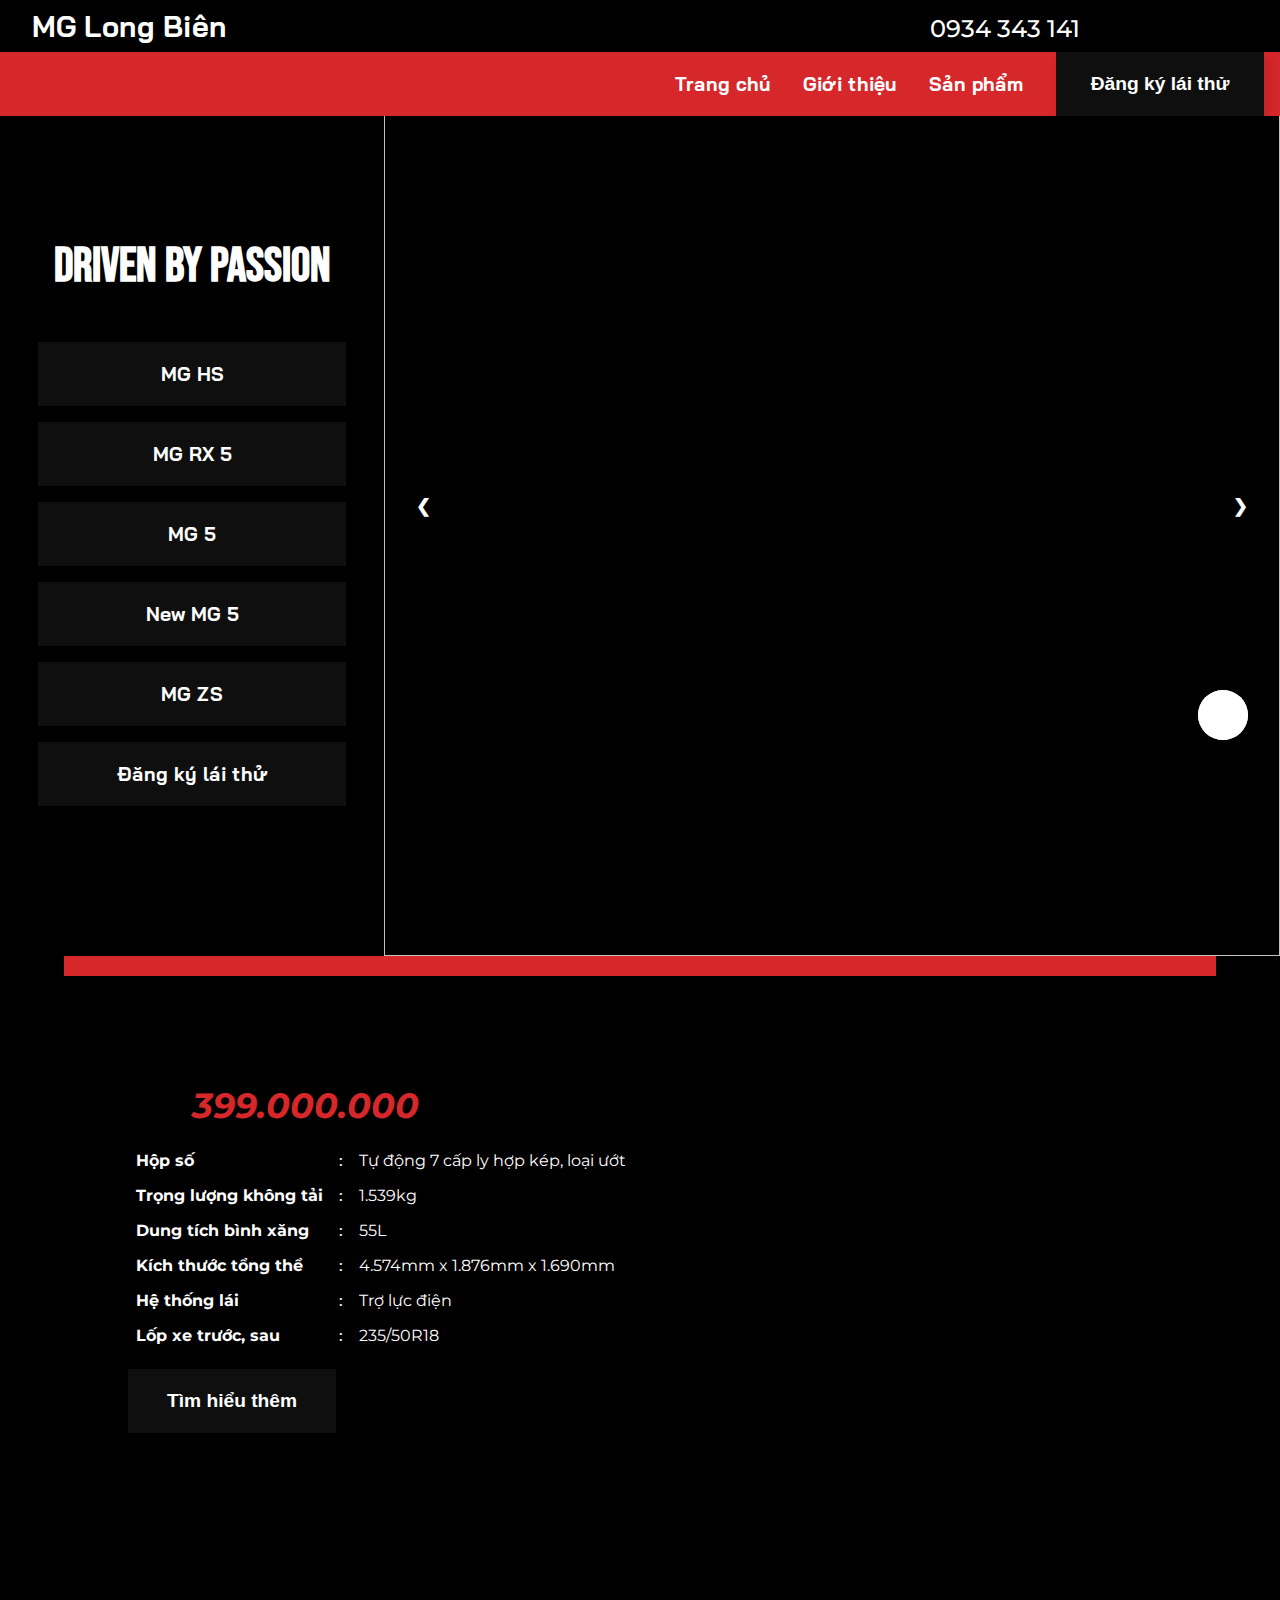
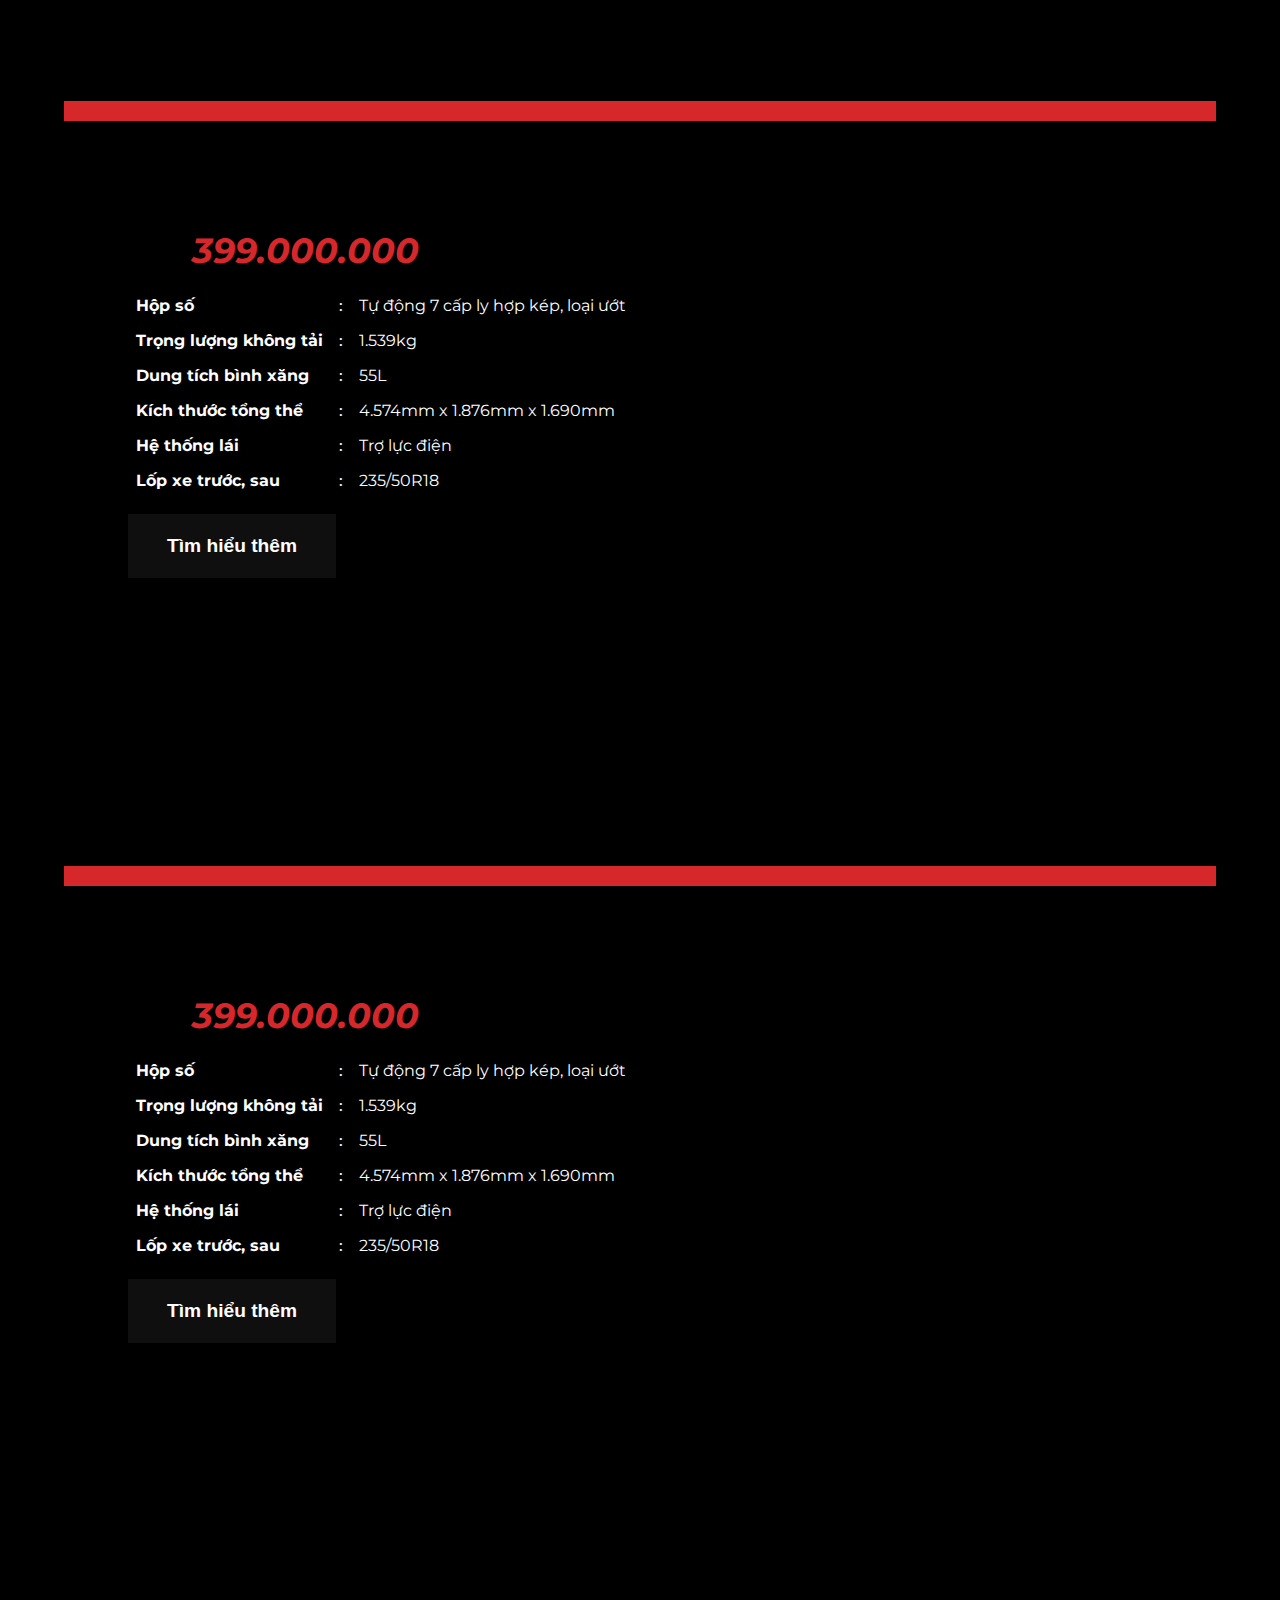
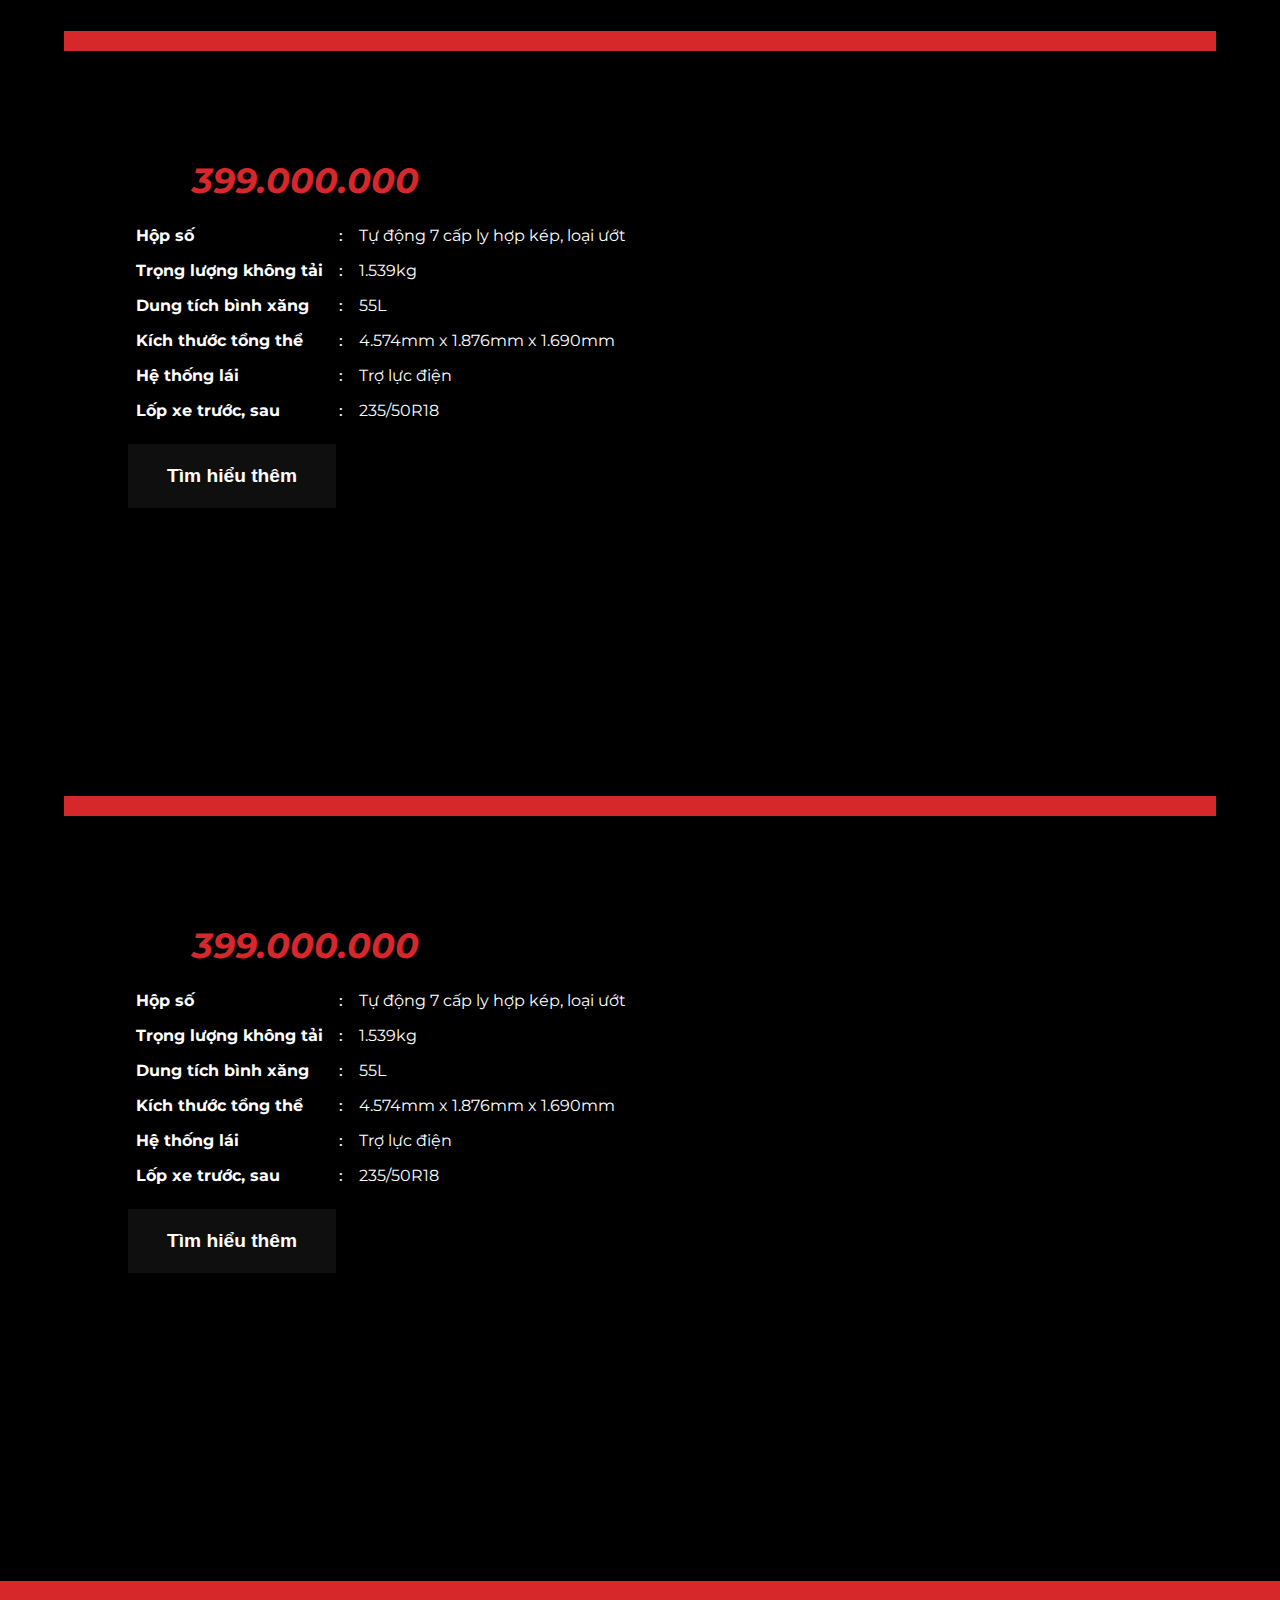
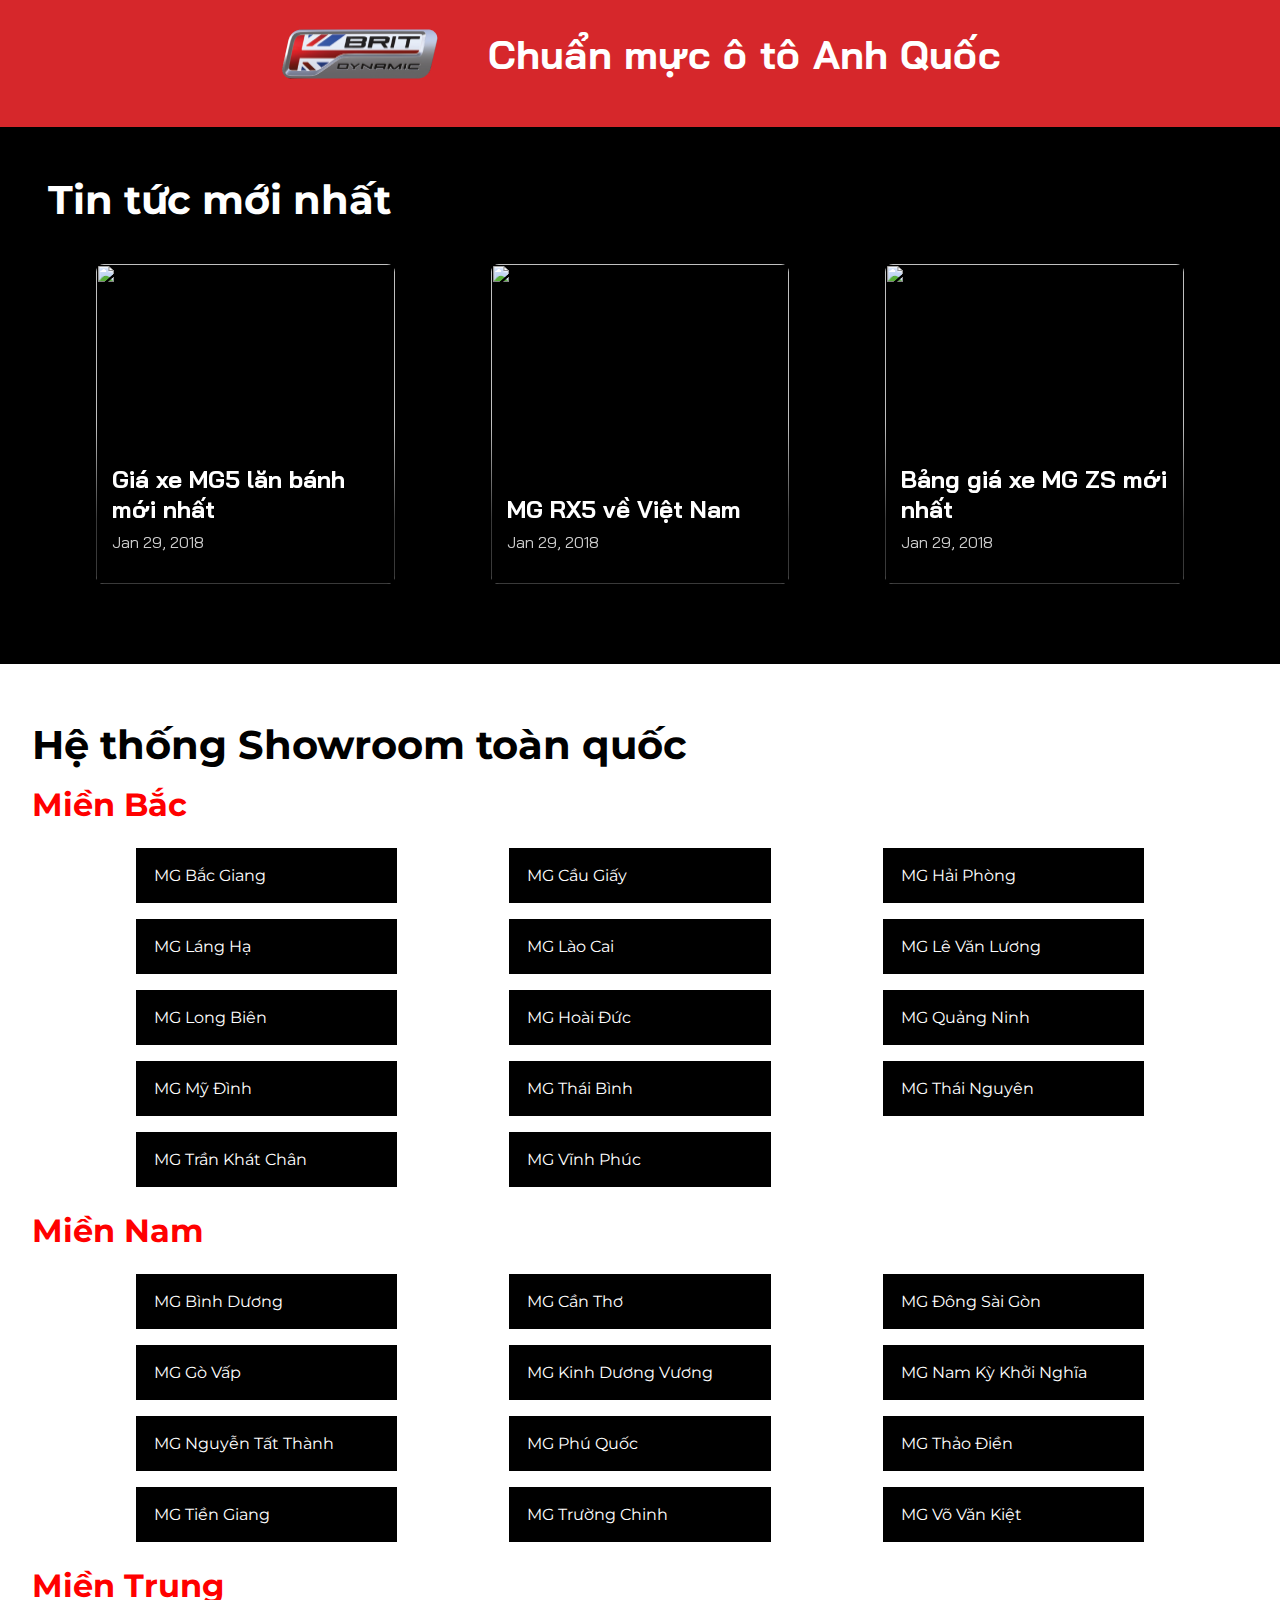
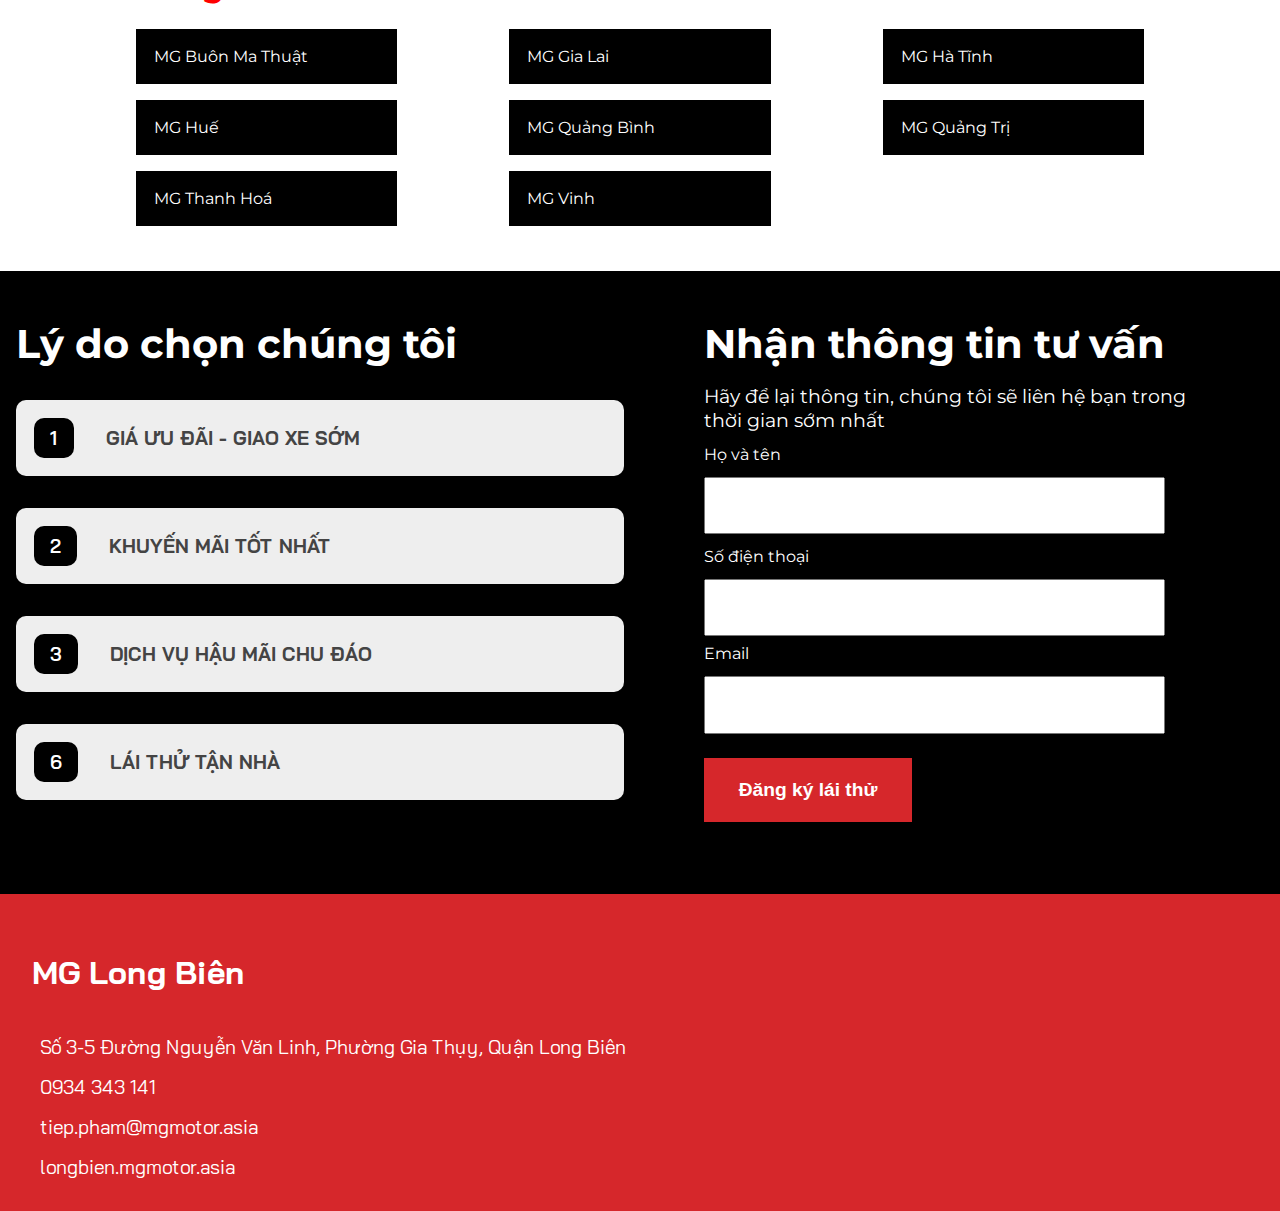
==== commit 896ccf99: "new update" ====
--- a/index.html
+++ b/index.html
@@ -795,7 +795,7 @@
     </section>
     <section class="footer" id="footer">
         <div class="footer__text">
-            <h2 >MG Long Biên</h2>
+            <h2>MG Long Biên</h2>
             <a href="https://maps.app.goo.gl/YCQ4WtNG85dJuV3c8"><i class="fa-solid fa-map"></i>Số 3-5 Đường Nguyễn Văn
                 Linh, Phường Gia Thụy, Quận Long Biên</a>
             <a href="tel:0934343141"><i class="fa-solid fa-phone"></i>0934 343 141</a>
@@ -808,7 +808,26 @@
         </div>
 
     </section>
-    <script src="./main.js"></script>
+    <button id="scroll-to-top-btn">
+        <div><i class="fa-solid fa-arrow-up"></i></div>
+    </button>
+    <section id="functional-footer">
+        <a href="tel:0934343141" class="functional-footer__element functional__call">
+            <i class="fa-solid fa-phone"></i>
+        </a>
+        <a href="https://www.fb.me/DriverX.vn" class="functional-footer__element functional__mess">
+            <i class="fa-brands fa-facebook-messenger"></i>
+        </a>
+        <a href="https://www.zalo.me/0934343141" class="functional-footer__element functional__zalo">
+            <img src="./assets/zalo-logo.svg" alt="">
+
+        </a>
+        <a href="https://maps.app.goo.gl/WstBxqSqJmozUby87" class="functional-footer__element functional__map">
+            <i class="fa-solid fa-map-location-dot"></i>
+        </a>
+    </section>
+
+    <script src="./main.js" defer></script>
 </body>
 
 </html>--- a/style.css
+++ b/style.css
@@ -968,6 +968,10 @@
   display: none;
 }
 
+#functional-footer { 
+  display: none;
+}
+
 @keyframes fade {
   from {
     opacity: 0.4;
@@ -1281,6 +1285,36 @@
   form {
     width: 100%;
   }
+
+  #functional-footer {
+    z-index: 30;
+    position: fixed;
+    bottom: 0;
+    left: 0;
+    right: 0;
+    display: flex;
+    justify-content: space-between;
+    padding: 2rem 2rem;
+    background-color: var(--red);
+    border-top: 3px solid var(--white);
+  }
+
+  a.functional-footer__element {
+    color: #eee;
+  }
+
+  .functional-footer__element i {
+    font-size: 1.8rem;
+    background-color: var(--red);
+  }
+
+  .functional-footer__element img {
+    width: 2rem;
+  }
+
+  .footer { 
+    margin-bottom: 6.4rem;
+  }
 }
 
 @media only screen and (max-width: 780px) {
@@ -1425,5 +1459,61 @@
   .qualification h3 {
     font-size: 1.3rem;
   }
-}
-
+
+  .footer__logo img {
+    transform: scale(2);
+    margin-left: 4rem;
+    margin-bottom: 2rem;
+    margin-top: 2rem;
+  }
+
+  #news .news__title {
+    font-size: 2rem;
+  }
+
+  #accordion h2 {
+    font-size: 2rem;
+  }
+
+  form h2 {
+    font-size: 2rem;
+  }
+}
+
+#scroll-to-top-btn {
+  position: fixed;
+  right: 0;
+  bottom: 0;
+  margin: 0 2rem 10rem 0;
+  padding: 0;
+  display: flex;
+  border-radius: 50%;
+  background-color: var(--white);
+  cursor: pointer;
+  border: none;
+}
+
+#scroll-to-top-btn div {
+  display: flex;
+  width: 50px;
+  height: 50px;
+  background-color: var(--red);
+  position: relative;
+  align-items: center;
+  justify-content: center;
+  background-color: var(--white);
+  border-radius: 50%;
+  border: none;
+}
+
+#scroll-to-top-btn div i {
+  display: flex;
+  font-size: 1.8rem;
+}
+
+#scroll-to-top-btn div:hover {
+  background-color: var(--red);
+  color: var(--white);
+  transition: all 0.2s ease-in-out;
+  border: 2px solid var(--white);
+}
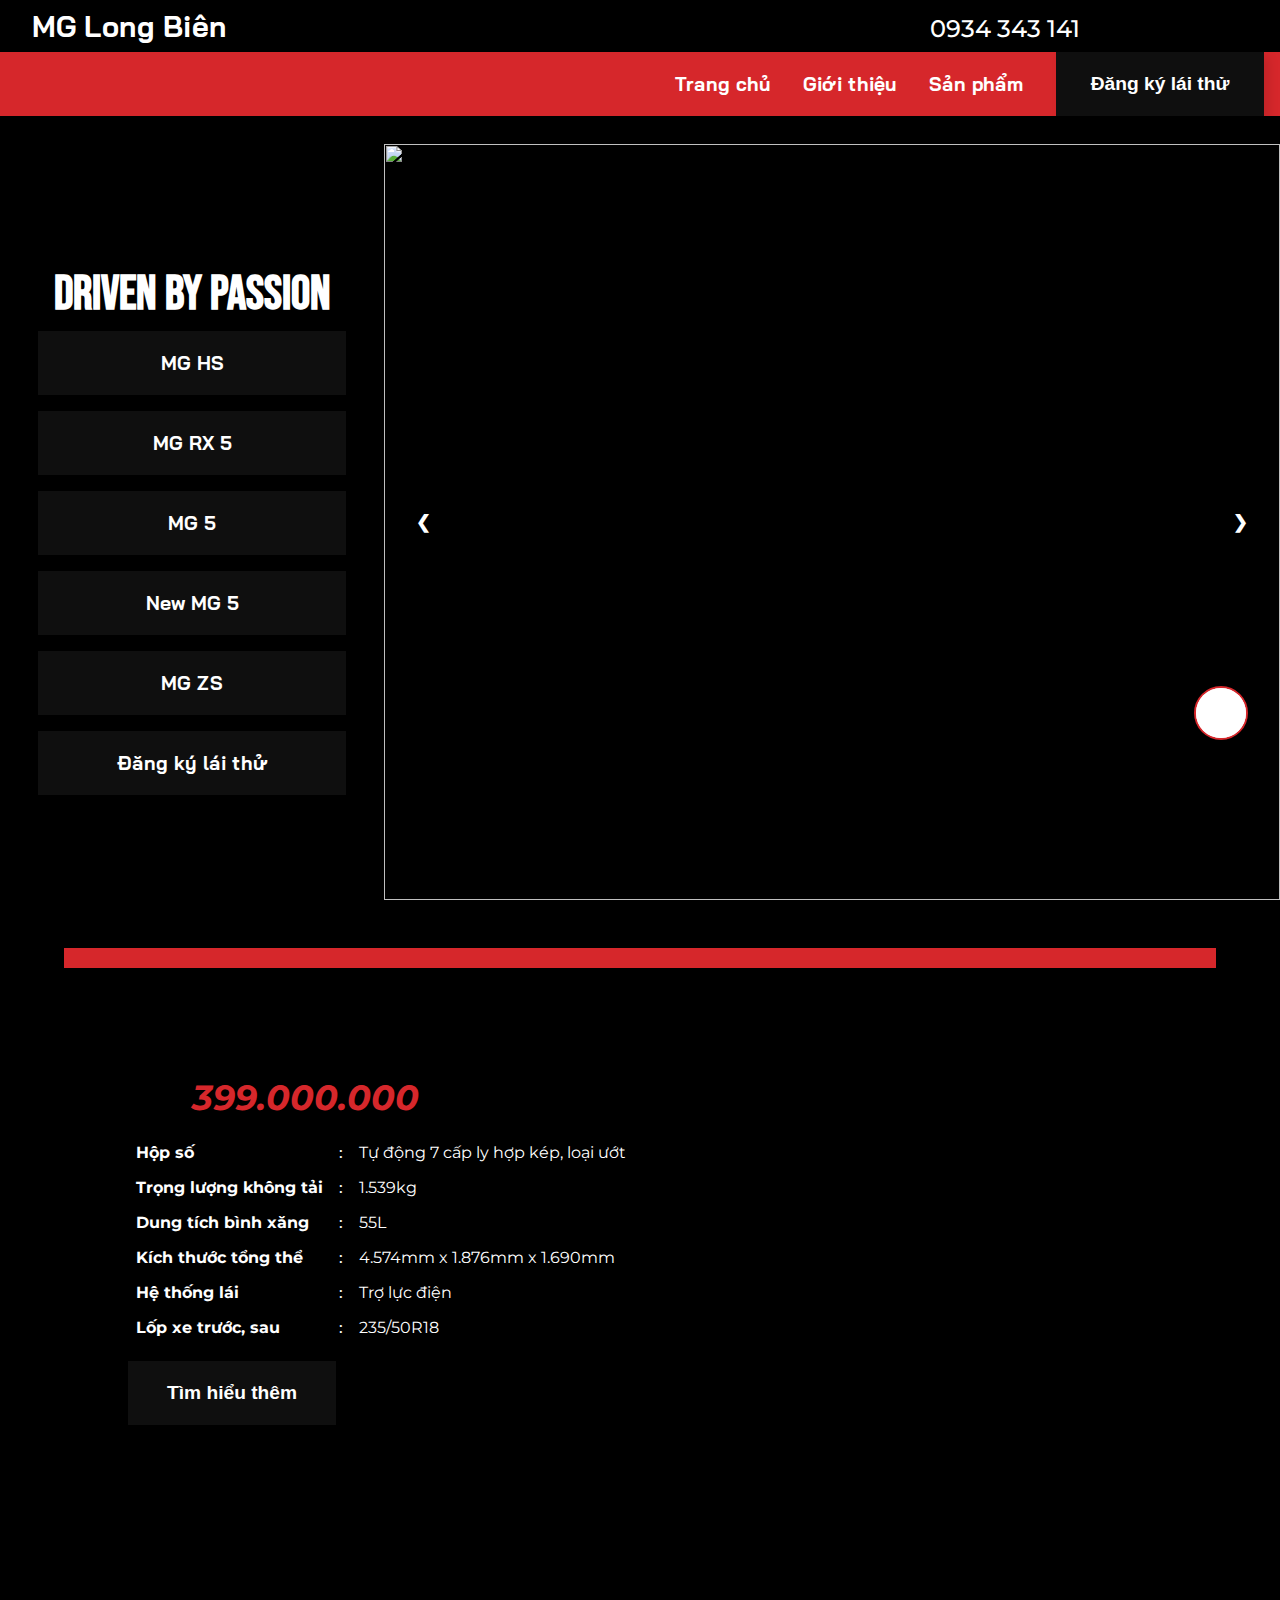
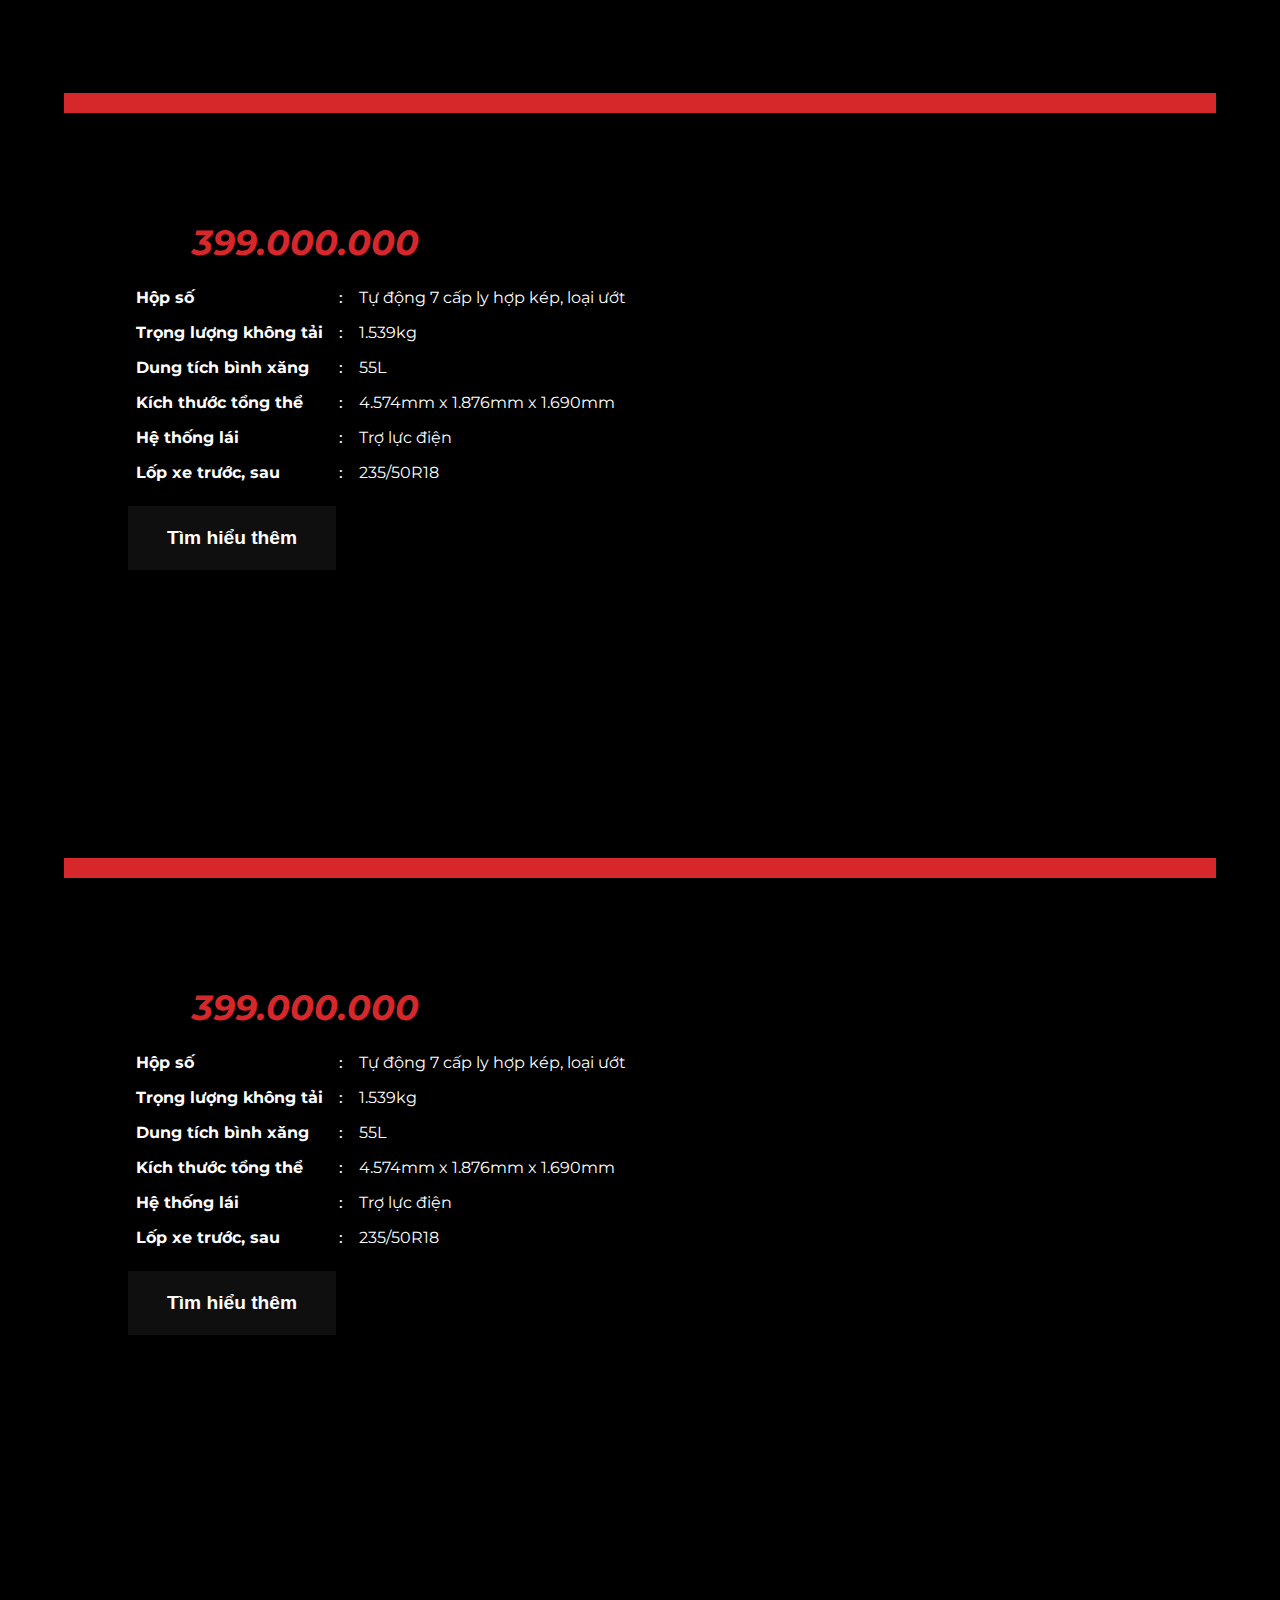
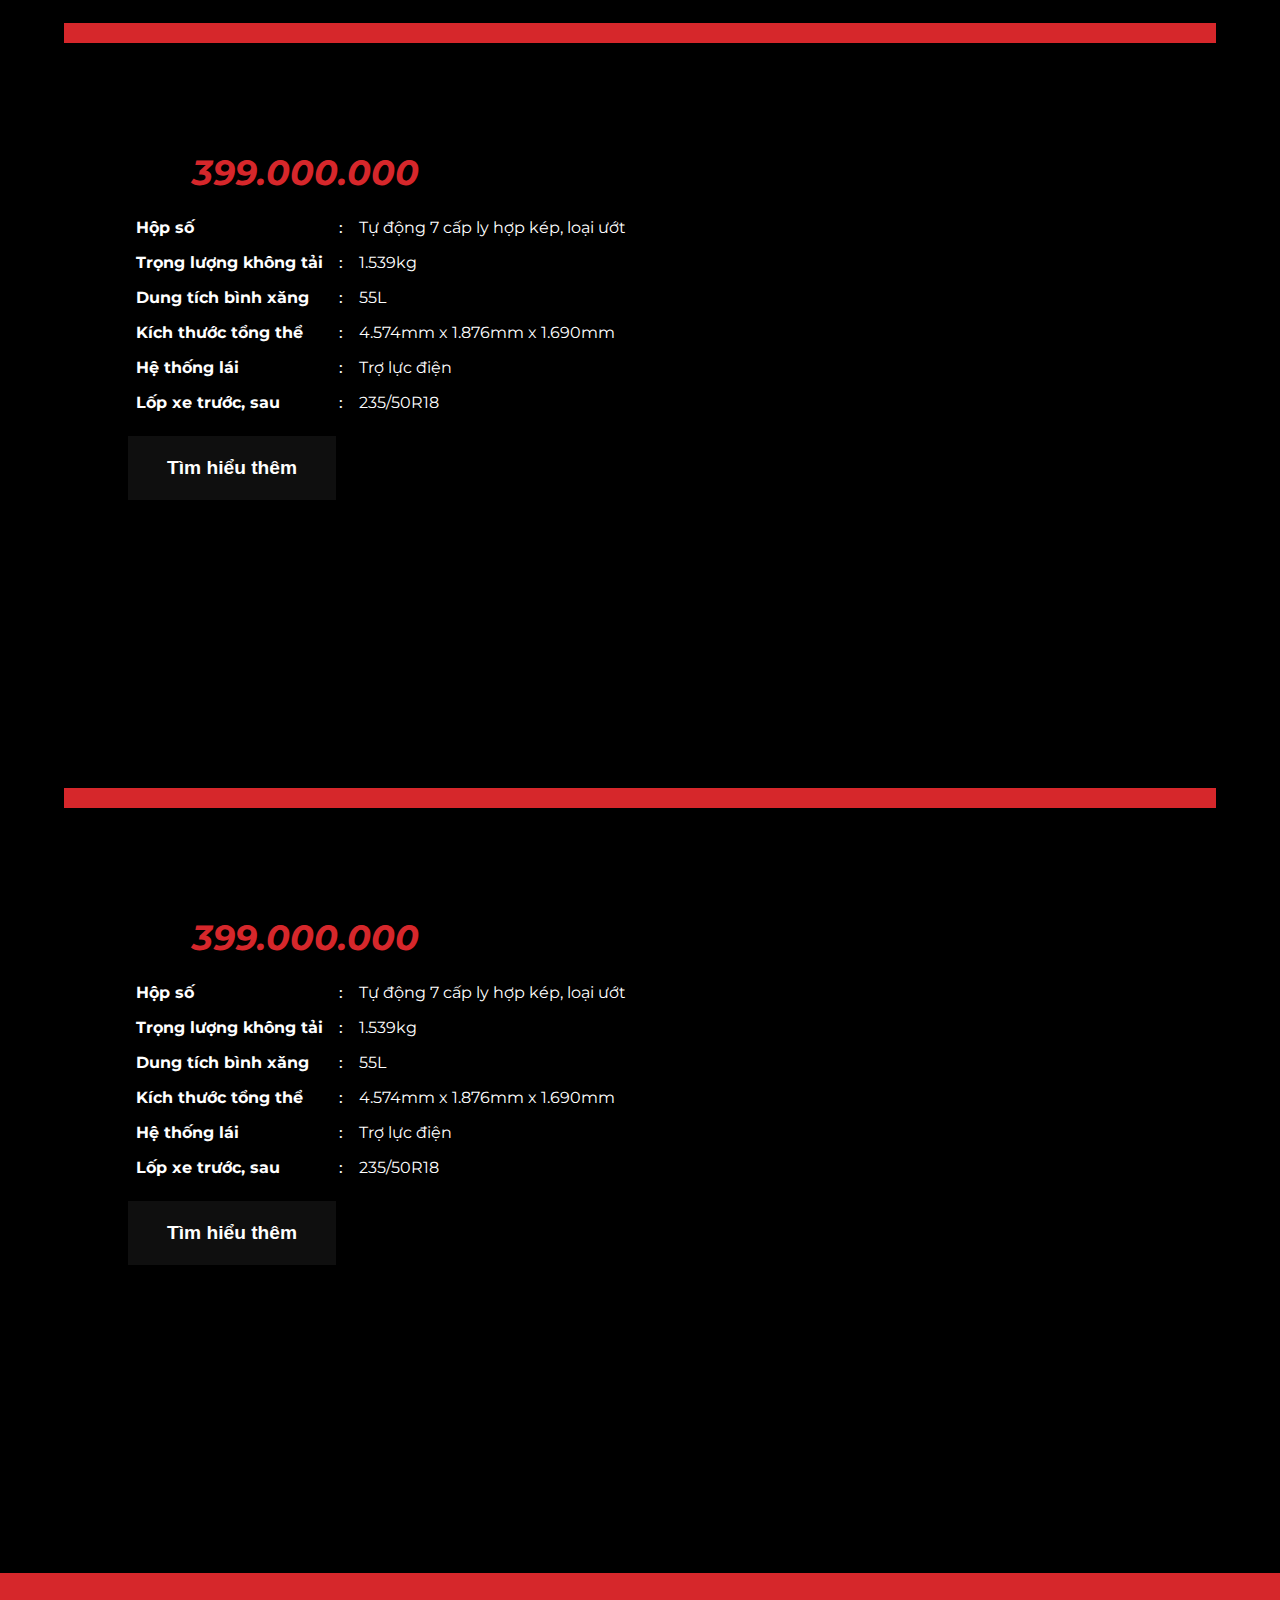
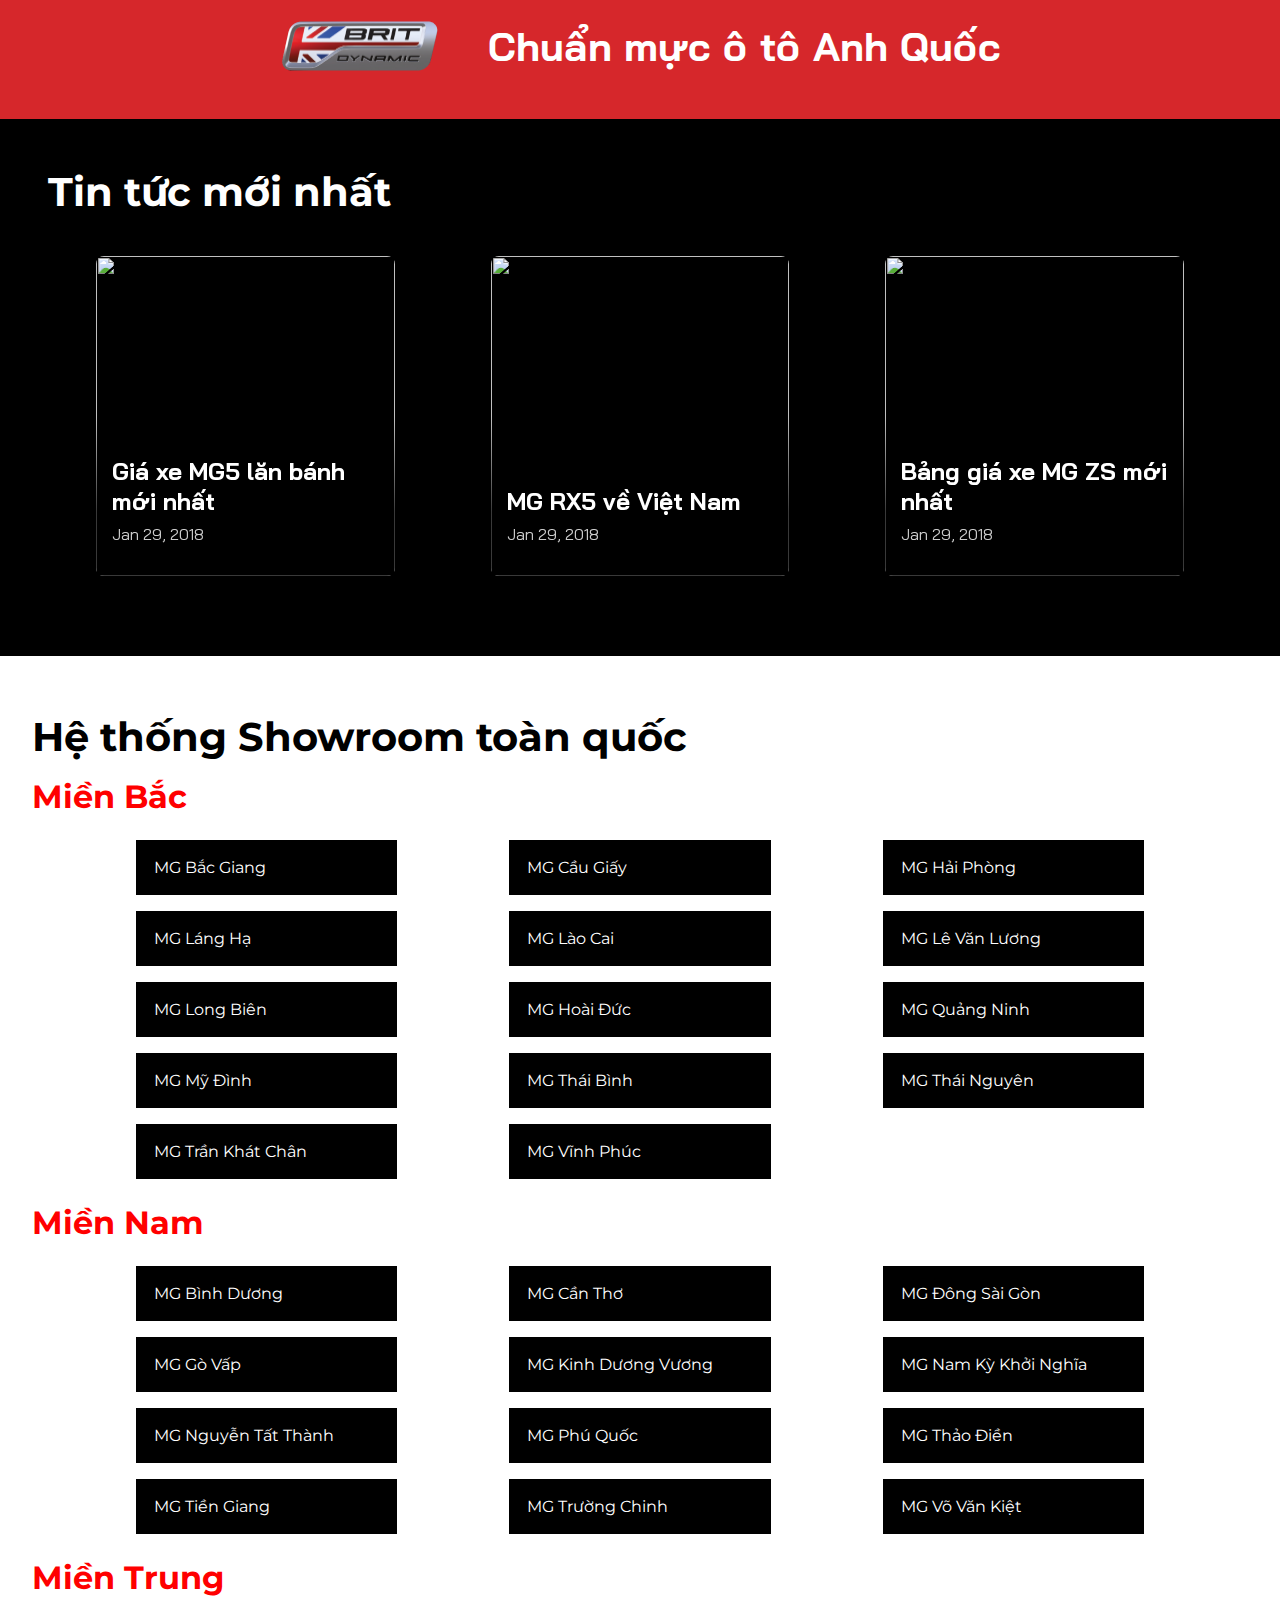
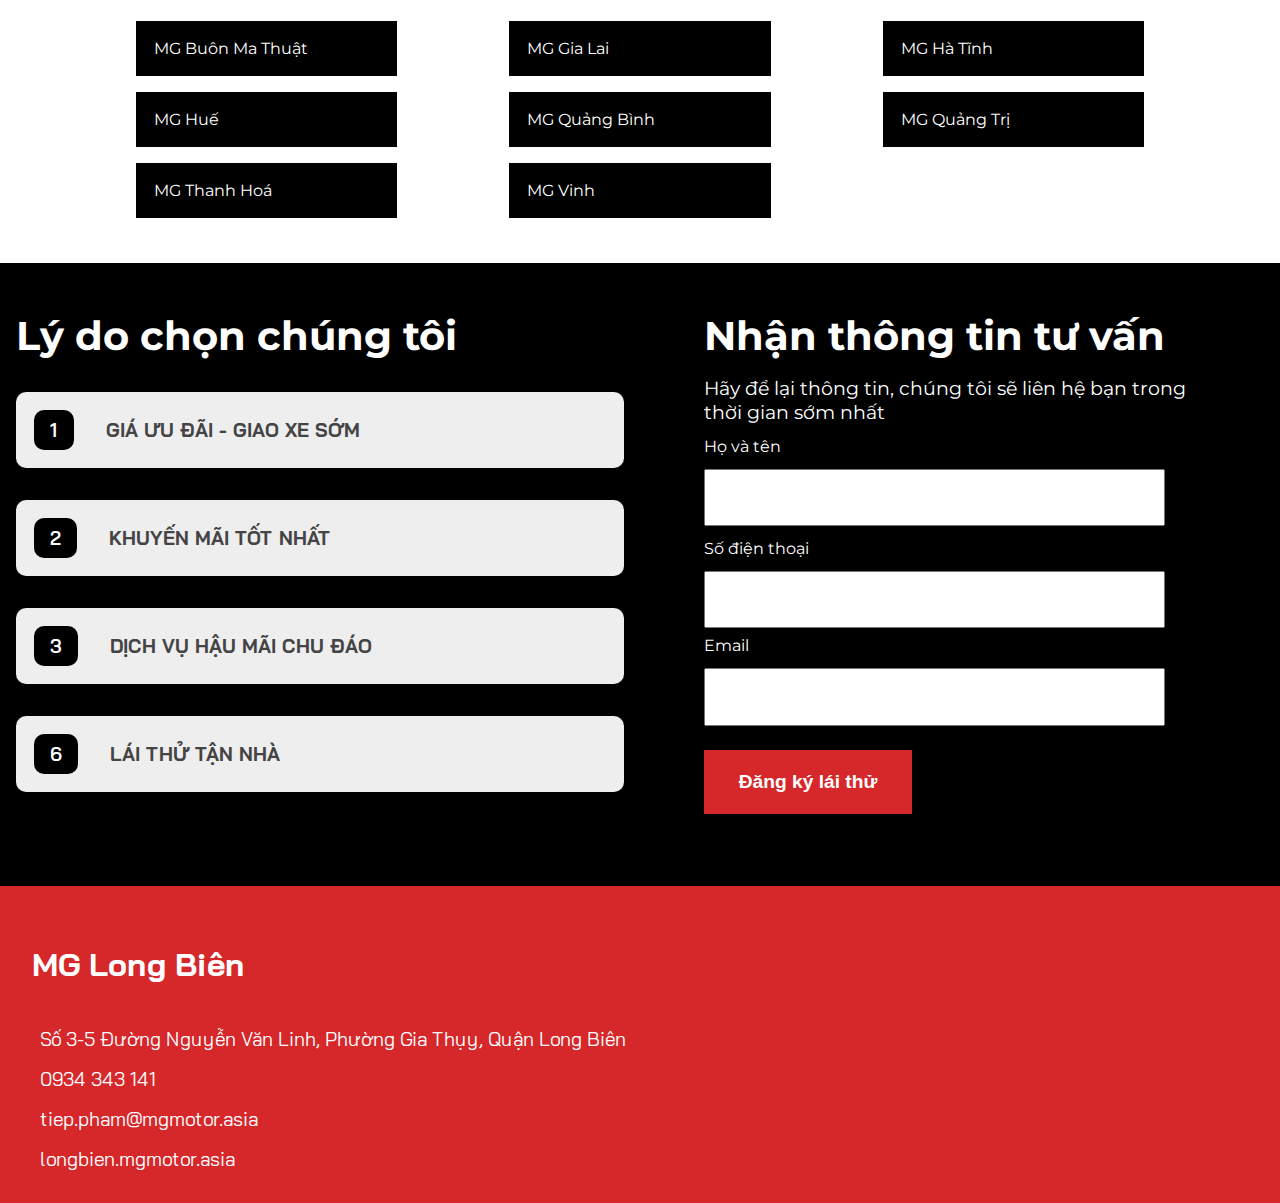
==== commit 33dff430: "update all" ====
--- a/index.html
+++ b/index.html
@@ -44,6 +44,9 @@
             </div>
         </div>
         <div class="nav">
+            <!-- <div class="nav__logo-mobile">
+                <img src="./assets/logo-mobile.png" alt="">
+            </div> -->
             <div class="nav__logo">
                 <a href="#"><img src="./assets/LOGO-FULL.png" alt=""></a>
             </div>
@@ -62,23 +65,23 @@
         </div>
         <div class="nav__product">
             <a class="nav__product-element" href="#mg5">
-                <img src="./assets/mg5__nav.png" alt="">
+                <!-- <img src="./assets/mg5__nav.png" alt=""> -->
                 <p>MG5</p>
             </a>
             <a class="nav__product-element" href="#mghs">
-                <img src="./assets/mghs__nav.png" alt="">
+                <!-- <img src="./assets/mghs__nav.png" alt=""> -->
                 <p>MG HS</p>
             </a>
             <a class="nav__product-element" href="#mgzs">
-                <img src="./assets/mgzs__nav.png" alt="">
+                <!-- <img src="./assets/mgzs__nav.png" alt=""> -->
                 <p>MG ZS</p>
             </a>
             <a class="nav__product-element" href="#newmg5">
-                <img src="./assets/mgnewmg5__navc.png" alt="">
+                <!-- <img src="./assets/mgnewmg5__navc.png" alt=""> -->
                 <p>MG new MG5</p>
             </a>
             <a class="nav__product-element" href="#mgrx5">
-                <img src="./assets/mgrx5__nav.png" alt="">
+                <!-- <img src="./assets/mgrx5__nav.png" alt=""> -->
                 <p>MG RX5</p>
             </a>
         </div>
@@ -89,12 +92,14 @@
         <div class="dropdown-btn">
             <a class="nav__content-element dropbtn-mobile" href="#">Sản Phẩm</a>
             <div class="dropdown-content-mobile">
-                <a href="#mgrx5">MG RX5</a>
-                <a href="#newmg5">MG New MG5</a>
-                <a href="#mghs">MG HS</a>
-                <a href="#mgzs">MG ZS</a>
-                <a href="#mg5">MG 5</a>
-            </div>
+                <a href="#mgrx5-mobile">MG RX5</a>
+                <a href="#newmg5-mobile">MG New MG5</a>
+                <a href="#mghs-mobile">MG HS</a>
+                <a href="#mgzs-mobile">MG ZS</a>
+                <a href="#mg5-mobile">MG 5</a>
+            </div>
+        </div>
+        <div class="dropdown-btn"><a class="nav__content-element dropbtn-mobile" href="#target-form">Đăng ký lái thử</a>
         </div>
         <button id="exit-btn"><i class="fa-solid fa-xmark"></i></button>
     </div>
@@ -142,7 +147,6 @@
         <video muted="muted" playsinline="" autoplay="autoplay" loop="loop" class="block-banner__bg">
             <source src="https://mgmotor.vn/wp-content/uploads/2023/09/Untitled-Trim-Trim.mp4" type="video/mp4">
         </video>
-        <!-- <h2>MG Motor - Chuẩn mực ô tô Anh Quốc</h2> -->
 
     </section>
     <section class="price">
@@ -398,7 +402,7 @@
     </section>
     <section class="price-mobile">
         <div class="price__mobile-element mgrx5">
-            <a id="mgrx5" style="position:relative; top:-20vh; visibility:hidden;"></a>
+            <a id="mgrx5-mobile" style="position:relative; top:-20vh; visibility:hidden;"></a>
             <div class="price____mobile-element-img">
                 <img src="./assets/mgrx5__price.png" alt="">
             </div>
@@ -443,13 +447,13 @@
             </a>
         </div>
         <div class="price__mobile-element even-element mghs">
-            <a id="mghs" style="position:relative; top:-20vh; visibility:hidden;"></a>
+            <a id="mghs-mobile" style="position:relative; top:-20vh; visibility:hidden;"></a>
 
             <div class="price____mobile-element-img">
                 <img src="./assets/mghs__price-mobile.png" alt="">
             </div>
             <table>
-                <h2 class="car-name">MG RX5</h2>
+                <h2 class="car-name">MG HS</h2>
                 <h2 class="car-price">Giá chỉ từ <span>599.000.000 VND</span></h2>
 
                 <tbody>
@@ -490,13 +494,13 @@
             </a>
         </div>
         <div class="price__mobile-element mgnewmg5">
-            <a id="mgnewmg5" style="position:relative; top:-20vh; visibility:hidden;"></a>
+            <a id="mgnewmg5-mobile" style="position:relative; top:-20vh; visibility:hidden;"></a>
 
             <div class="price____mobile-element-img">
                 <img src="./assets/mgnewmg5__price-mobile.png" alt="">
             </div>
             <table>
-                <h2 class="car-name">MG RX5</h2>
+                <h2 class="car-name">New MG5</h2>
                 <h2 class="car-price">Giá chỉ từ <span>599.000.000 VND</span></h2>
 
                 <tbody>
@@ -537,14 +541,14 @@
             </a>
         </div>
         <div class="price__mobile-element even-element mg5">
-            <a id="mg5" style="position:relative; top:-20vh; visibility:hidden;"></a>
+            <a id="mg5-mobile" style="position:relative; top:-20vh; visibility:hidden;"></a>
 
             <div class="price____mobile-element-img">
                 <img src="./assets/mg5__price-mobile.png" alt="">
             </div>
             <table>
                 <tbody>
-                    <h2 class="car-name">MG RX5</h2>
+                    <h2 class="car-name">MG5</h2>
                     <h2 class="car-price">Giá chỉ từ <span>599.000.000 VND</span></h2>
 
                     <tr>
@@ -585,12 +589,12 @@
         </div>
         <div class="price__mobile-element">
             <div class="price____mobile-element-img mgzs">
-                <a id="mgzs" style="position:relative; top:-20vh; visibility:hidden;"></a>
+                <a id="mgzs-mobile" style="position:relative; top:-20vh; visibility:hidden;"></a>
 
                 <img src="./assets/mgzs__price-mobile.png" alt="">
             </div>
             <table>
-                <h2 class="car-name">MG RX5</h2>
+                <h2 class="car-name">MG ZS</h2>
                 <h2 class="car-price">Giá chỉ từ <span>599.000.000 VND</span></h2>
 
                 <tbody>
--- a/style.css
+++ b/style.css
@@ -1,5 +1,5 @@
 :root {
-  --red: #d6272b;
+  --red: #D6272B;
   --black: #000000;
   --white: #ffffff;
   --ubuntu: "Ubuntu Sans Mono", monospace;
@@ -172,15 +172,24 @@
 .nav__product {
   display: none;
   background-color: var(--white);
-  position: fixed;
+  /* position: fixed; */
   right: 0;
   left: 0;
   padding: 0 3rem;
   align-items: center;
   z-index: 100;
-  top: 16vh;
+  /* top: 16vh; */
   justify-content: space-between;
   flex-wrap: wrap;
+  transition: all 0.3s ease-in-out;
+}
+
+.nav__product a {
+  text-decoration: none;
+}
+
+.nav__content-mobile {
+  display: none;
 }
 
 .nav__product-element {
@@ -207,10 +216,15 @@
 }
 
 .nav__product-element:hover {
+  transition: all 0.2s ease-in-out;
+  background-color: var(--red);
+  color: var(--white);
   border: 3px solid var(--red);
-  transition: all 0.2s ease-in-out;
-}
-
+}
+
+.nav__logo-mobile {
+  display: none;
+}
 /* .nav__products-btn:hover + .nav__product {
   display: flex;
 } */
@@ -223,7 +237,7 @@
   display: grid;
   grid-template-columns: 3fr 7fr;
   height: 100vh;
-  /* padding-top: 15vh; */
+  padding-top: 16vh;
 }
 
 .jumbotron__nav {
@@ -235,12 +249,14 @@
   justify-content: center;
   align-items: center;
   width: 100%;
+  padding: 0.5rem 0 0 0;
 }
 
 .jumbotron__title {
   font-family: var(--bebas);
   font-size: 3rem;
   color: white;
+  margin: 1rem 0 0 0;
 }
 
 .jumbotron__nav-content {
@@ -367,7 +383,8 @@
 
 .price {
   width: 90%;
-  margin: auto;
+  margin: 2rem auto 0;
+  padding-top: 1rem;
 }
 
 .price__element {
@@ -435,10 +452,8 @@
 
 .price__element-param h3 {
   display: block;
-  /* font-family: var(--inter); */
   font-size: 1.6rem;
   font-style: italic;
-  /* border-top: 3px solid var(--red); */
   max-width: 70%;
   margin: 0 0 0 8rem;
   color: black;
@@ -968,7 +983,7 @@
   display: none;
 }
 
-#functional-footer { 
+#functional-footer {
   display: none;
 }
 
@@ -1312,7 +1327,7 @@
     width: 2rem;
   }
 
-  .footer { 
+  .footer {
     margin-bottom: 6.4rem;
   }
 }
@@ -1435,9 +1450,31 @@
 }
 
 @media only screen and (max-width: 400px) {
+  .nav {
+    height: 8vh;
+  }
+
+  .nav__logo-mobile {
+    max-height: 80%;
+  }
+
   .nav .nav__logo img {
     transform: scale(3.5);
     margin-left: 5rem;
+    max-height: 100%;
+  }
+
+  /* .nav__logo {
+    display: none;
+  } */
+
+  .nav__logo-mobile {
+    display: block;
+    height: 100%;
+  }
+
+  .nav__logo-mobile img {
+    max-height: 100%;
   }
 
   .nav__mobile a {
@@ -1472,11 +1509,11 @@
   }
 
   #accordion h2 {
-    font-size: 2rem;
+    font-size: 1.8rem;
   }
 
   form h2 {
-    font-size: 2rem;
+    font-size: 1.5rem;
   }
 }
 
@@ -1490,7 +1527,7 @@
   border-radius: 50%;
   background-color: var(--white);
   cursor: pointer;
-  border: none;
+  border: 2px solid var(--red);
 }
 
 #scroll-to-top-btn div {
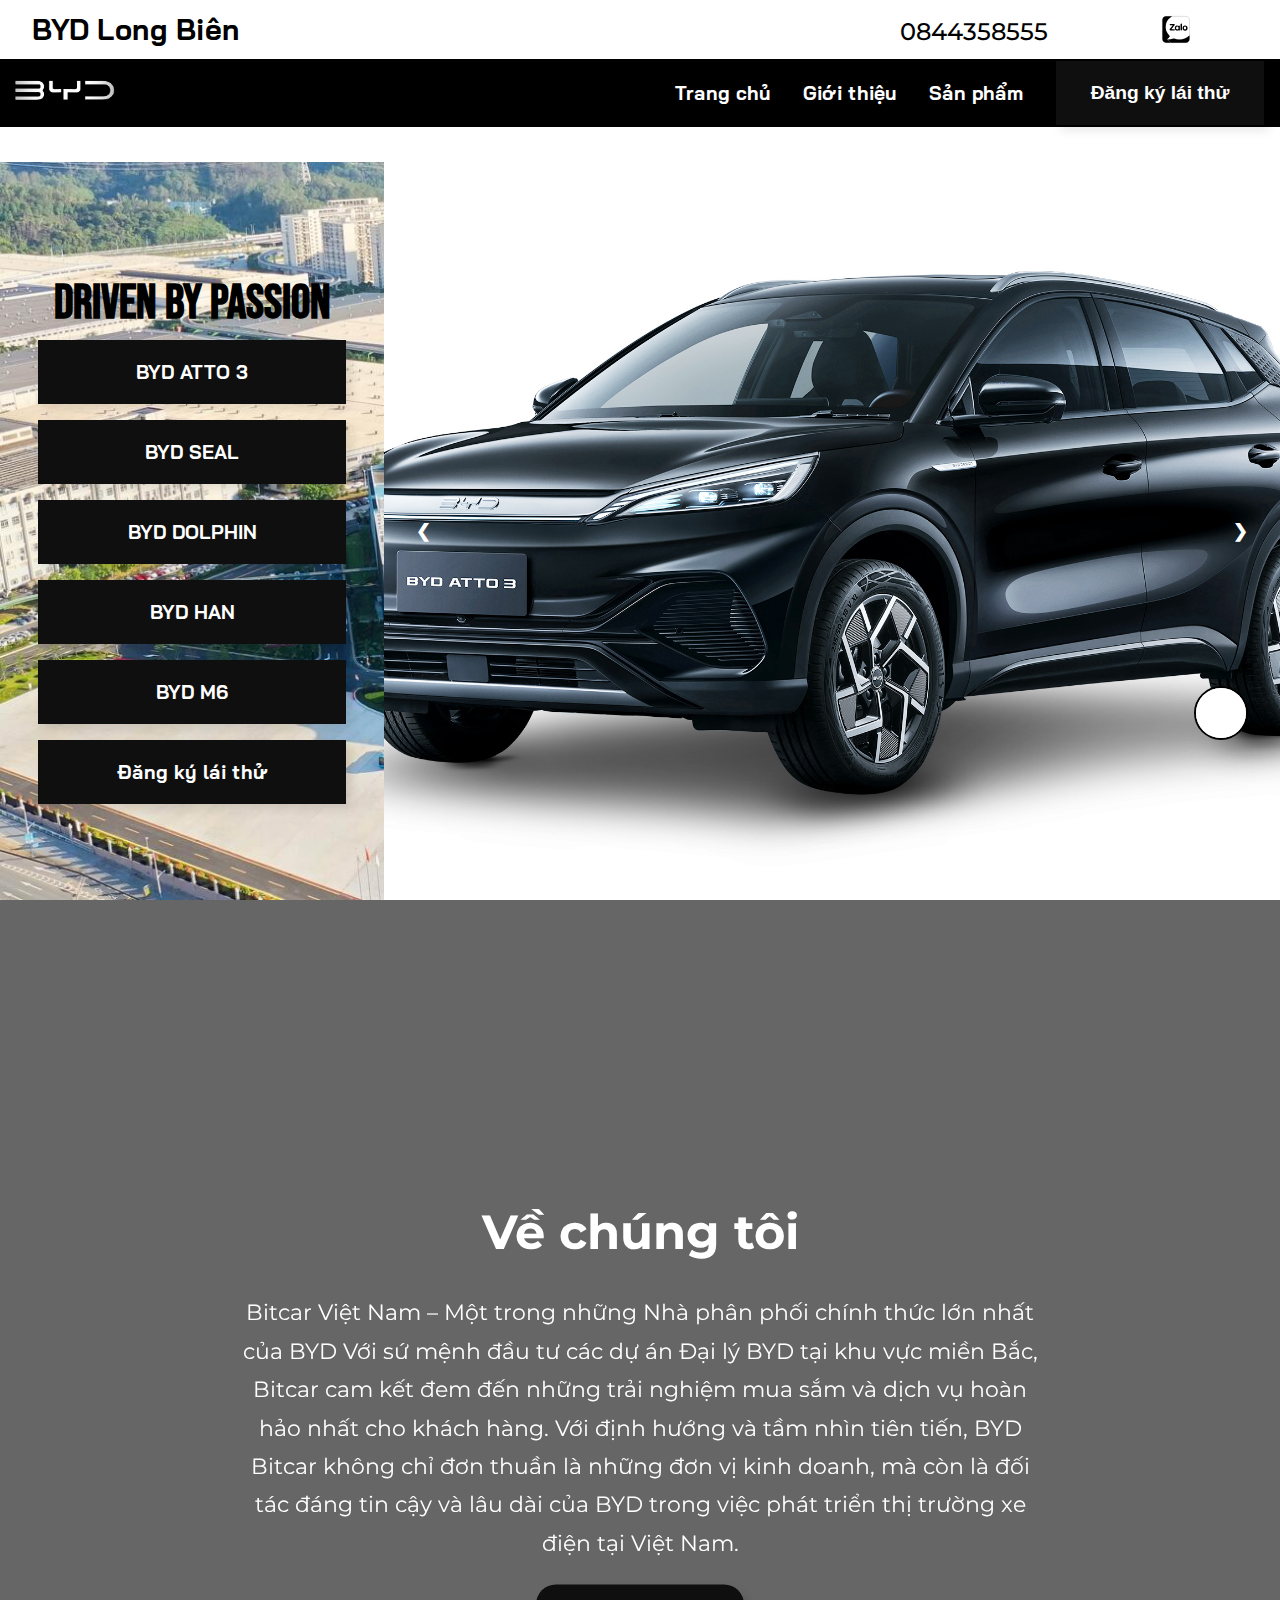
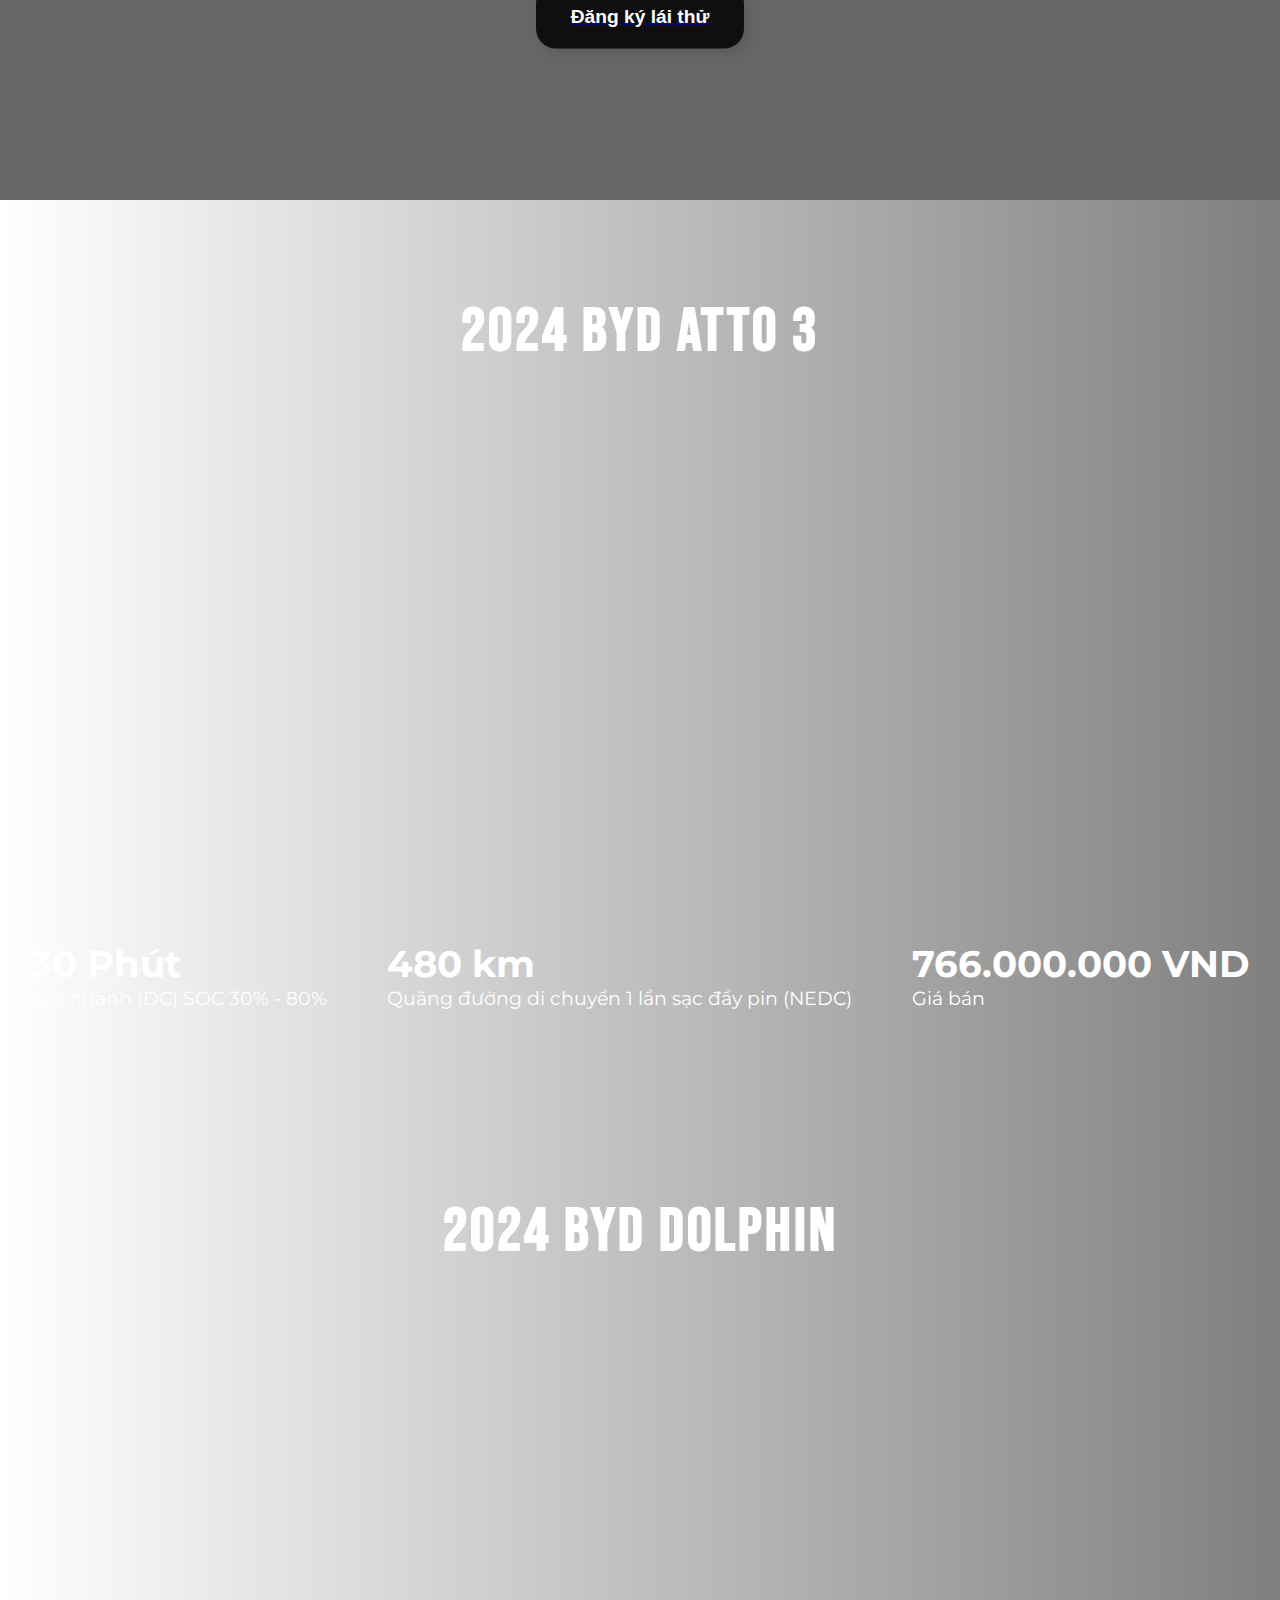
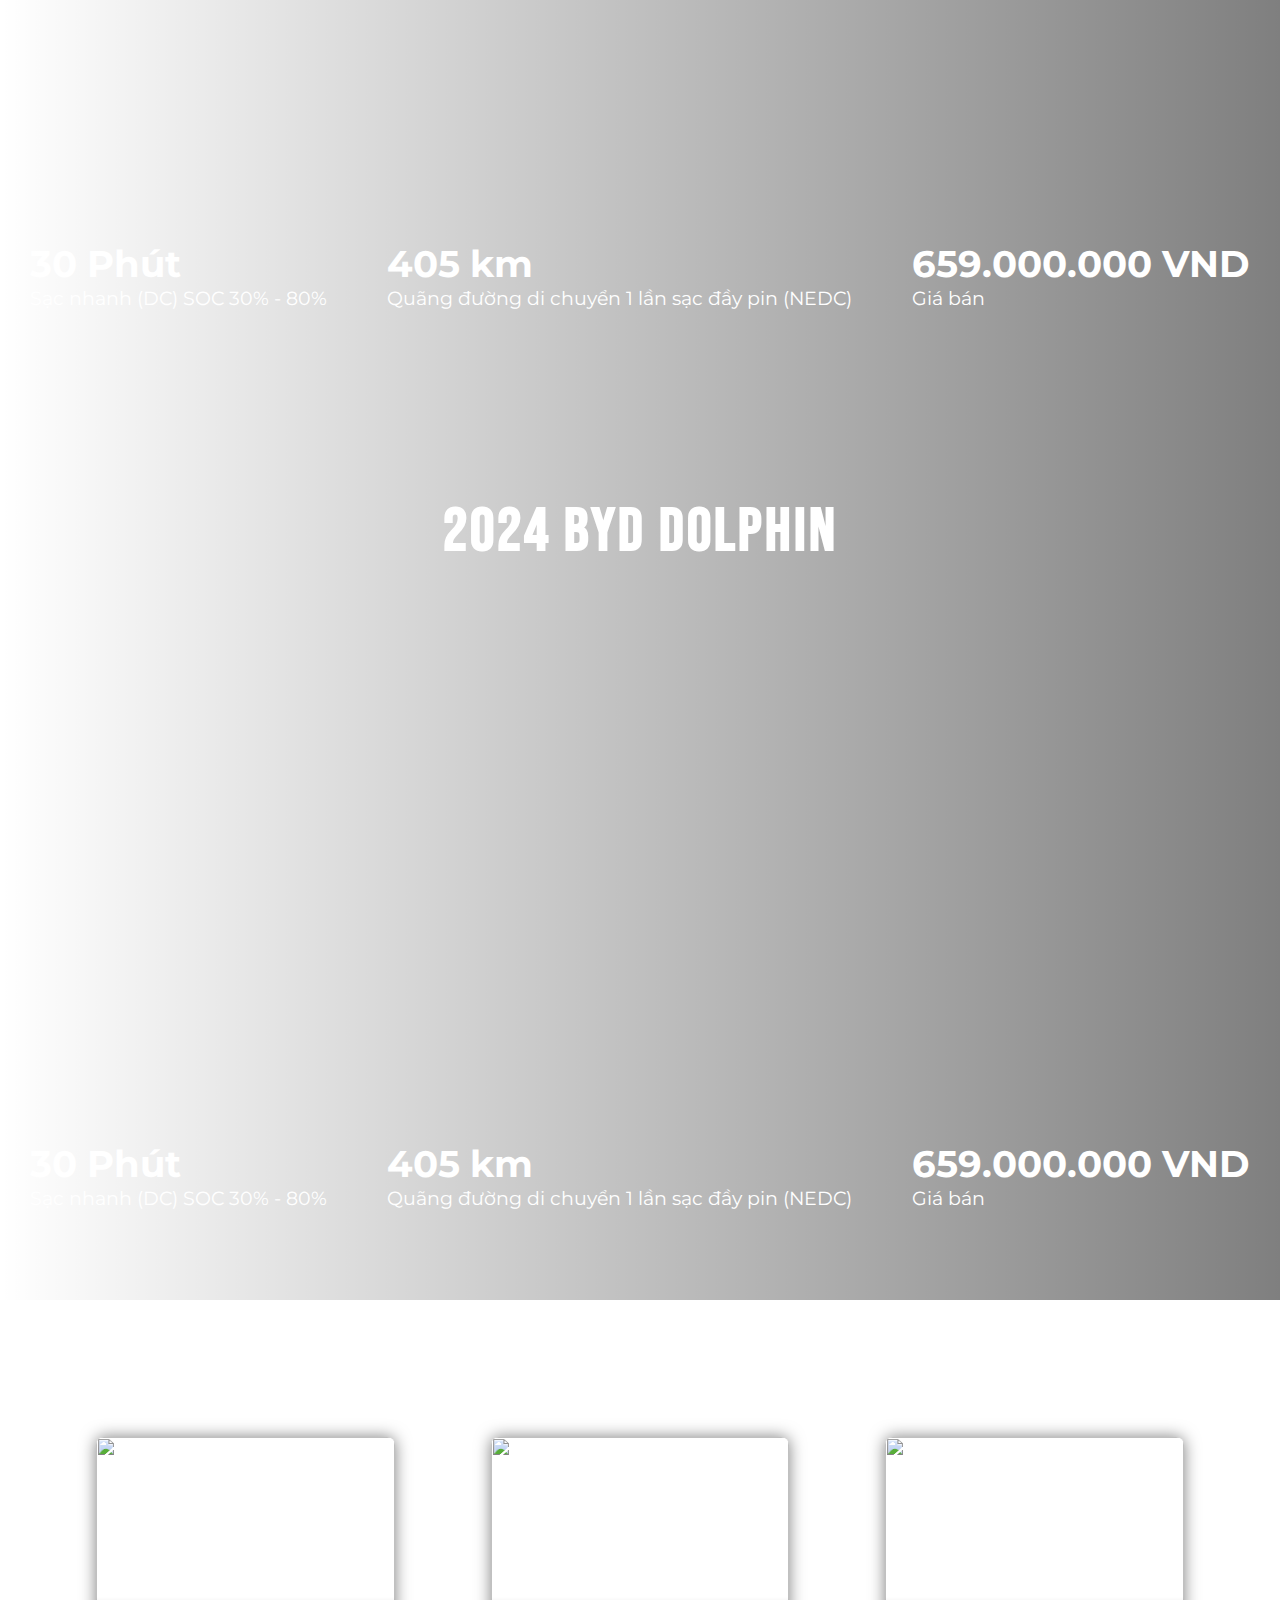
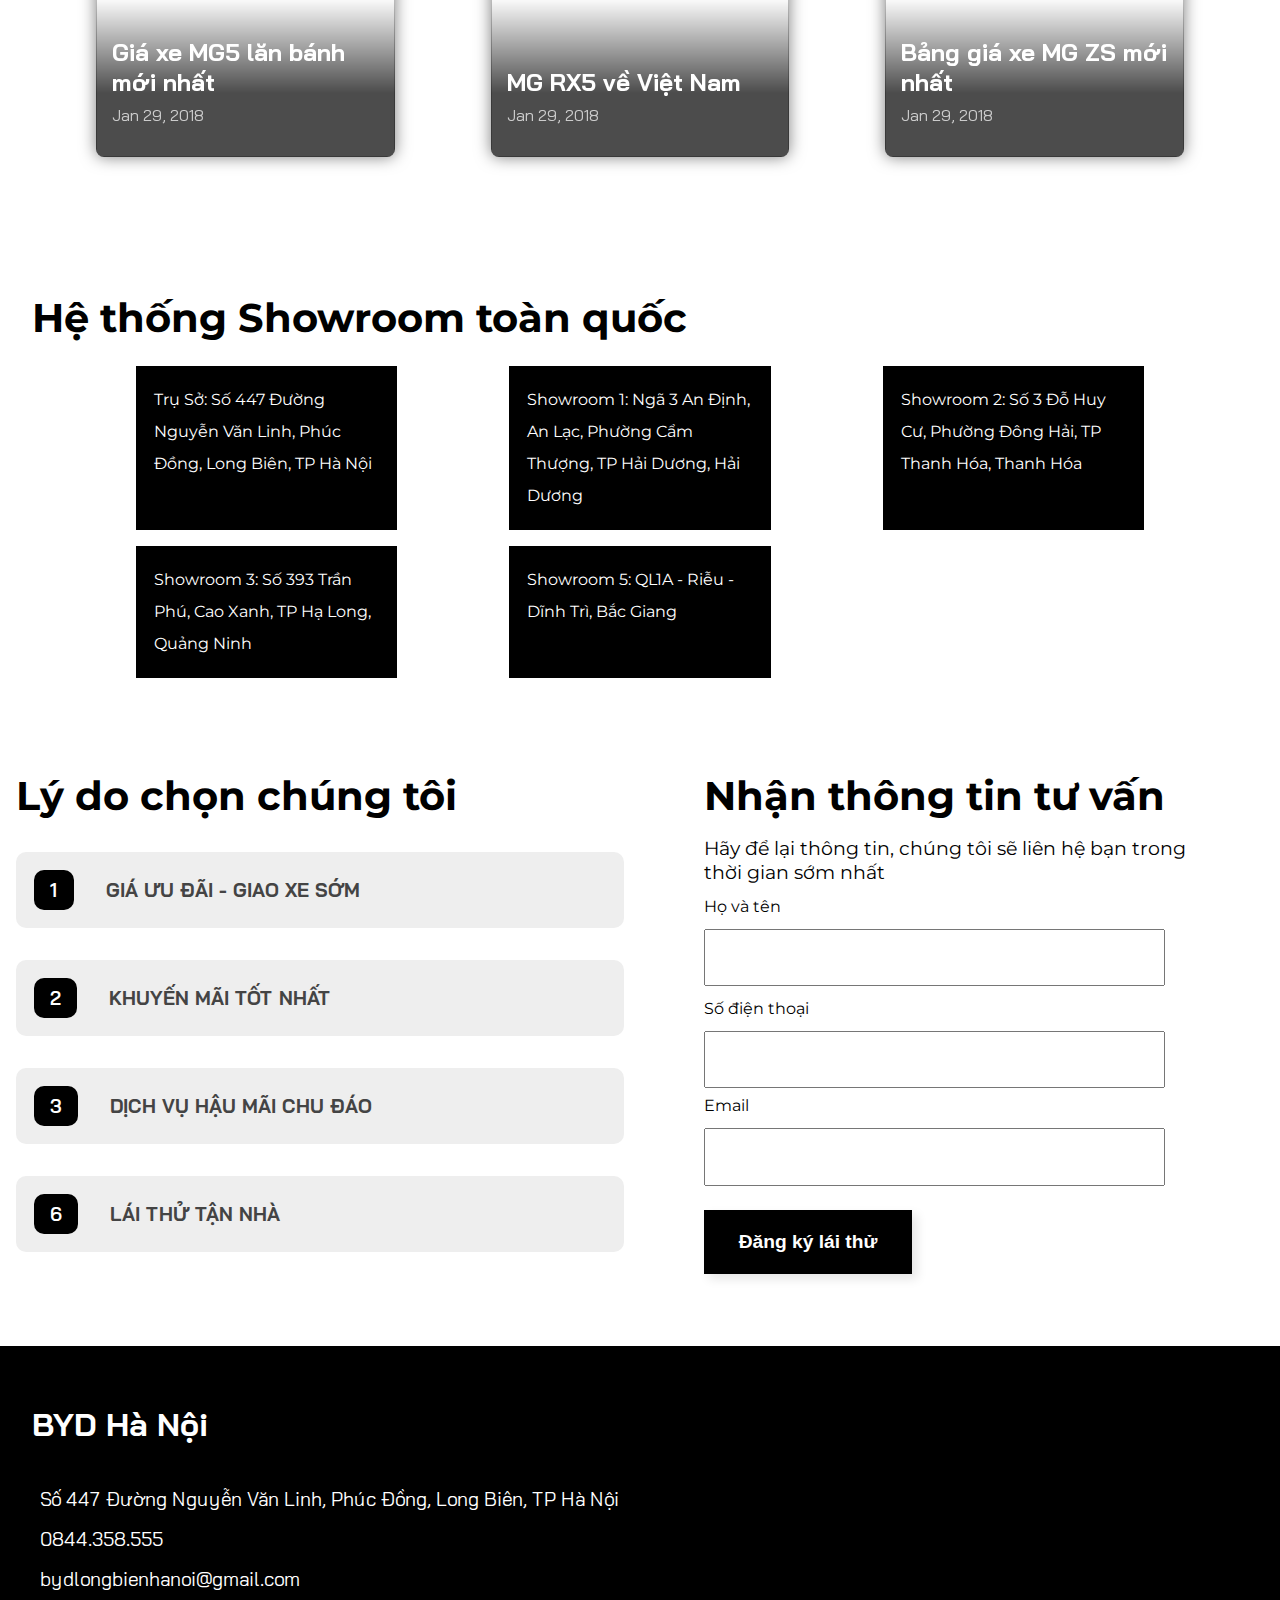
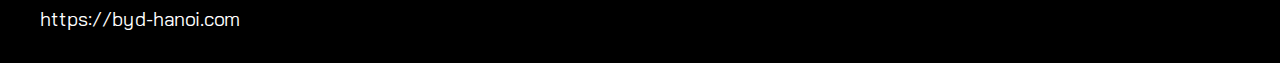
==== commit da5bea8b: "first commit" ====
--- a/index.html
+++ b/index.html
@@ -27,10 +27,10 @@
 <body>
     <nav>
         <div class="subnav">
-            <div class="subnav__branch">MG Long Biên</div>
+            <div class="subnav__branch">BYD Long Biên</div>
             <div class="subnav__contact">
                 <div class="subnav__phone">
-                    <a href="tel:0934343141"><i class="fa-solid fa-phone"></i>0934 343 141</a>
+                    <a href="tel:0844358555"><i class="fa-solid fa-phone"></i>0844358555</a>
                 </div>
                 <div class="subnav__messenger">
                     <a href="#"><i class="fa-brands fa-facebook"></i></a>
@@ -48,7 +48,7 @@
                 <img src="./assets/logo-mobile.png" alt="">
             </div> -->
             <div class="nav__logo">
-                <a href="#"><img src="./assets/LOGO-FULL.png" alt=""></a>
+                <a href="#"><img src="./assets/byd/logo1.png" alt=""></a>
             </div>
             <div class="nav__content">
                 <a href="#">Trang chủ</a>
@@ -66,23 +66,23 @@
         <div class="nav__product">
             <a class="nav__product-element" href="#mg5">
                 <!-- <img src="./assets/mg5__nav.png" alt=""> -->
-                <p>MG5</p>
+                <p>BYD ATTO 3</p>
             </a>
             <a class="nav__product-element" href="#mghs">
                 <!-- <img src="./assets/mghs__nav.png" alt=""> -->
-                <p>MG HS</p>
+                <p>BYD SEAL</p>
             </a>
             <a class="nav__product-element" href="#mgzs">
                 <!-- <img src="./assets/mgzs__nav.png" alt=""> -->
-                <p>MG ZS</p>
+                <p>BYD DOLPHIN</p>
             </a>
             <a class="nav__product-element" href="#newmg5">
                 <!-- <img src="./assets/mgnewmg5__navc.png" alt=""> -->
-                <p>MG new MG5</p>
+                <p>BYD HAN</p>
             </a>
             <a class="nav__product-element" href="#mgrx5">
                 <!-- <img src="./assets/mgrx5__nav.png" alt=""> -->
-                <p>MG RX5</p>
+                <p>BYD M6</p>
             </a>
         </div>
     </nav>
@@ -92,11 +92,11 @@
         <div class="dropdown-btn">
             <a class="nav__content-element dropbtn-mobile" href="#">Sản Phẩm</a>
             <div class="dropdown-content-mobile">
-                <a href="#mgrx5-mobile">MG RX5</a>
-                <a href="#newmg5-mobile">MG New MG5</a>
-                <a href="#mghs-mobile">MG HS</a>
-                <a href="#mgzs-mobile">MG ZS</a>
-                <a href="#mg5-mobile">MG 5</a>
+                <a href="#mgrx5-mobile">BYD ATTO 3</a>
+                <a href="#newmg5-mobile">BYD SEAL</a>
+                <a href="#mghs-mobile">BYD DOLPHIN</a>
+                <a href="#mgzs-mobile">BYD HAN</a>
+                <a href="#mg5-mobile">BYD M^</a>
             </div>
         </div>
         <div class="dropdown-btn"><a class="nav__content-element dropbtn-mobile" href="#target-form">Đăng ký lái thử</a>
@@ -107,11 +107,11 @@
         <div class="jumbotron__nav">
             <h2 class="jumbotron__title">Driven by Passion</h2>
             <div class="jumbotron__nav-content">
-                <a class="jumbotron__nav-link" href="#mghs"><button class="btn"><span>MG HS</span></button></a>
-                <a class="jumbotron__nav-link" href="#mgrx5"><button class="btn"><span>MG RX 5</span></button></a>
-                <a class="jumbotron__nav-link" href="#mg5"><button class="btn"><span>MG 5</span></button></a>
-                <a class="jumbotron__nav-link" href="#newmg5"><button class="btn"><span>New MG 5</span></button></a>
-                <a class="jumbotron__nav-link" href="#mgzs"><button class="btn"><span>MG ZS</span></button></a>
+                <a class="jumbotron__nav-link" href="#mghs"><button class="btn"><span>BYD ATTO 3</span></button></a>
+                <a class="jumbotron__nav-link" href="#mgrx5"><button class="btn"><span>BYD SEAL</span></button></a>
+                <a class="jumbotron__nav-link" href="#mg5"><button class="btn"><span>BYD DOLPHIN</span></button></a>
+                <a class="jumbotron__nav-link" href="#newmg5"><button class="btn"><span>BYD HAN</span></button></a>
+                <a class="jumbotron__nav-link" href="#mgzs"><button class="btn"><span>BYD M6</span></button></a>
                 <a class="jumbotron__nav-link" href="#target-form"><button class="btn"><span>Đăng ký lái
                             thử</span></button></a>
 
@@ -119,23 +119,22 @@
         </div>
         <div class="jumbotron__slide-show">
             <div class="jumbotron__slide-element fade">
-                <img src="https://mgmotor.vn/wp-content/uploads/2023/09/RX5-Exterior-2-e1695630454555.png"
-                    style="width:100%">
+                <img src="./assets/byd/Atto-3.jpg" style="width:100%">
             </div>
 
             <div class="jumbotron__slide-element fade">
-                <img src="https://mgmotor.vn/wp-content/uploads/2023/09/7-3.jpg" style="width:100%">
+                <img src="./assets/byd/BYD_atto3_kv4.jpg" style="width:100%">
             </div>
 
             <div class="jumbotron__slide-element fade">
-                <img src="https://mgmotor.vn/wp-content/uploads/2024/02/MG-HS-Ngoai-that-web.png" style="width:100%">
+                <img src="./assets/byd/Dolphin.jpg" style="width:100%">
             </div>
 
             <div class="jumbotron__slide-element fade">
-                <img src="https://mgmotor.vn/wp-content/uploads/2023/08/10-1.jpg" style="width:100%">
+                <img src="./assets/byd/download.jpeg" style="width:100%">
             </div>
             <div class="jumbotron__slide-element fade">
-                <img src="https://mgmotor.vn/wp-content/uploads/2023/08/1-scaled.jpeg" style="width:100%">
+                <img src="./assets/byd/download.jpeg" style="width:100%">
             </div>
 
             <a class="prev" onclick="plusSlides(-1)">❮</a>
@@ -145,258 +144,80 @@
     </section>
     <section class="jumbotron__mobile">
         <video muted="muted" playsinline="" autoplay="autoplay" loop="loop" class="block-banner__bg">
-            <source src="https://mgmotor.vn/wp-content/uploads/2023/09/Untitled-Trim-Trim.mp4" type="video/mp4">
+            <source src="https://www.byd.com/content/dam/byd-site/vn/home-2-0/video/TechGreenFuture_2560P.mp4" type="video/mp4">
         </video>
+    </section>
+    <section class="video-section">
+        <video muted="muted" playsinline="" autoplay="autoplay" loop="loop" class="video-background">
+            <source src="https://www.byd.com/content/dam/byd-site/vn/home-2-0/video/TechGreenFuture_2560P.mp4"
+                type="video/mp4">
+            <!-- <source src="https://mgmotor.vn/wp-content/uploads/2023/09/Untitled-Trim-Trim.mp4" type="video/mp4"> -->
+        </video>
+        <div class="video-layer"></div>
+        <div class="content">
+            <h1>Về chúng tôi</h1>
+            <p>Bitcar Việt Nam – Một trong những Nhà phân phối chính thức lớn nhất của BYD
+                Với sứ mệnh đầu tư các dự án Đại lý BYD tại khu vực miền Bắc, Bitcar cam kết đem đến những trải nghiệm
+                mua sắm và dịch vụ hoàn hảo nhất cho khách hàng.
+                Với định hướng và tầm nhìn tiên tiến, BYD Bitcar không chỉ đơn thuần là những đơn vị kinh doanh, mà còn
+                là đối tác đáng tin cậy và lâu dài của BYD trong việc phát triển thị trường xe điện tại Việt Nam.</p>
+            <a href="#target-form"><button class="btn nav__btn"><span>Đăng ký lái thử</span></button></a>
+        </div>
 
     </section>
     <section class="price">
         <div class="price__element element-1">
-            <div>
-                <a id="mgrx5" style="position:relative; top:-20vh; visibility:hidden;"></a>
-                <!-- Your content here -->
-            </div>
-            <div class="price__element-param">
-                <a href="#">
-                    <h2>MG RX5</h2>
-                    <h3>Giá chỉ từ <span>399.000.000</span>VNĐ</h3>
-                </a>
-
-                <table>
-                    <tbody>
-                        <tr>
-                            <td><span>Hộp số</span></td>
-                            <td><span>:</span></td>
-                            <td><span>Tự động 7 cấp ly hợp kép, loại ướt</span></td>
-                        </tr>
-                        <tr>
-                            <td><span>Trọng lượng không tải</span></td>
-                            <td><span>:</span></td>
-                            <td><span>1.539kg</span></td>
-                        </tr>
-                        <tr>
-                            <td><span>Dung tích bình xăng</span></td>
-                            <td><span>:</span></td>
-                            <td><span>55L</span></td>
-                        </tr>
-                        <tr>
-                            <td><span>Kích thước tổng thể</span></td>
-                            <td><span>:</span></td>
-                            <td><span>4.574mm x 1.876mm x 1.690mm</span></td>
-                        </tr>
-                        <tr>
-                            <td><span>Hệ thống lái</span></td>
-                            <td><span>:</span></td>
-                            <td><span>Trợ lực điện</span></td>
-                        </tr>
-                        <tr>
-                            <td><span>Lốp xe trước, sau</span></td>
-                            <td><span>:</span></td>
-                            <td><span>235/50R18</span></td>
-                        </tr>
-                    </tbody>
-                </table>
-                <a class="btn-to-form" href="#validate"><button class="btn"><span>Tìm hiểu thêm</span></button></a>
-
+            <h2 class="element_header">2024 BYD ATTO 3</h2>
+            <div class="element_detail">
+                <div class="element_charge_time">
+                    <div class="time detailNumber">30 Phút </div>
+                    <div class="time_detail detailP">Sạc nhanh (DC) SOC 30% - 80%
+                    </div>
+                </div>
+                <div class="element_distance">
+                    <div class="element-distance detailNumber">480 km</div>
+                    <div class="element-distance-detail detailP">Quãng đường di chuyển 1 lần sạc đầy pin (NEDC)</div>
+                </div>
+                <div class="element_price">
+                    <div class="element-price detailNumber">766.000.000 VND</div>
+                    <div class="price-detail detailP">Giá bán</div>
+                </div>
             </div>
         </div>
         <div class="price__element element-2">
-            <div>
-                <a id="mghs" style="position:relative; top:-20vh; visibility:hidden;"></a>
-                <!-- Your content here -->
-            </div>
-
-            <div class="price__element-param">
-                <a href="#">
-                    <h2>MG HS</h2>
-                    <h3>Giá chỉ từ <span>399.000.000</span>VNĐ</h3>
-                </a>
-
-                <table>
-                    <tbody>
-                        <tr>
-                            <td><span>Hộp số</span></td>
-                            <td><span>:</span></td>
-                            <td><span>Tự động 7 cấp ly hợp kép, loại ướt</span></td>
-                        </tr>
-                        <tr>
-                            <td><span>Trọng lượng không tải</span></td>
-                            <td><span>:</span></td>
-                            <td><span>1.539kg</span></td>
-                        </tr>
-                        <tr>
-                            <td><span>Dung tích bình xăng</span></td>
-                            <td><span>:</span></td>
-                            <td><span>55L</span></td>
-                        </tr>
-                        <tr>
-                            <td><span>Kích thước tổng thể</span></td>
-                            <td><span>:</span></td>
-                            <td><span>4.574mm x 1.876mm x 1.690mm</span></td>
-                        </tr>
-                        <tr>
-                            <td><span>Hệ thống lái</span></td>
-                            <td><span>:</span></td>
-                            <td><span>Trợ lực điện</span></td>
-                        </tr>
-                        <tr>
-                            <td><span>Lốp xe trước, sau</span></td>
-                            <td><span>:</span></td>
-                            <td><span>235/50R18</span></td>
-                        </tr>
-                    </tbody>
-                </table>
-                <a class="btn-to-form" href="#validate"><button class="btn"><span>Tìm hiểu thêm</span></button></a>
-
+            <h2 class="element_header">2024 BYD DOLPHIN</h2>
+            <div class="element_detail">
+                <div class="element_charge_time">
+                    <div class="time detailNumber">30 Phút </div>
+                    <div class="time_detail detailP">Sạc nhanh (DC) SOC 30% - 80%
+                    </div>
+                </div>
+                <div class="element_distance">
+                    <div class="element-distance detailNumber">405 km</div>
+                    <div class="element-distance-detail detailP">Quãng đường di chuyển 1 lần sạc đầy pin (NEDC)</div>
+                </div>
+                <div class="element_price">
+                    <div class="element-price detailNumber">659.000.000 VND</div>
+                    <div class="price-detail detailP">Giá bán</div>
+                </div>
             </div>
         </div>
         <div class="price__element element-3">
-            <div>
-                <a id="newmg5" style="position:relative; top:-20vh; visibility:hidden;"></a>
-                <!-- Your content here -->
-            </div>
-
-            <div class="price__element-param">
-                <a href="#">
-                    <h2>New MG5</h2>
-                    <h3>Giá chỉ từ <span>399.000.000</span>VNĐ</h3>
-                </a>
-
-                <table>
-                    <tbody>
-                        <tr>
-                            <td><span>Hộp số</span></td>
-                            <td><span>:</span></td>
-                            <td><span>Tự động 7 cấp ly hợp kép, loại ướt</span></td>
-                        </tr>
-                        <tr>
-                            <td><span>Trọng lượng không tải</span></td>
-                            <td><span>:</span></td>
-                            <td><span>1.539kg</span></td>
-                        </tr>
-                        <tr>
-                            <td><span>Dung tích bình xăng</span></td>
-                            <td><span>:</span></td>
-                            <td><span>55L</span></td>
-                        </tr>
-                        <tr>
-                            <td><span>Kích thước tổng thể</span></td>
-                            <td><span>:</span></td>
-                            <td><span>4.574mm x 1.876mm x 1.690mm</span></td>
-                        </tr>
-                        <tr>
-                            <td><span>Hệ thống lái</span></td>
-                            <td><span>:</span></td>
-                            <td><span>Trợ lực điện</span></td>
-                        </tr>
-                        <tr>
-                            <td><span>Lốp xe trước, sau</span></td>
-                            <td><span>:</span></td>
-                            <td><span>235/50R18</span></td>
-                        </tr>
-                    </tbody>
-                </table>
-                <a class="btn-to-form" href="#validate"><button class="btn"><span>Tìm hiểu thêm</span></button></a>
-
-            </div>
-        </div>
-        <div class="price__element element-4">
-            <div>
-                <a id="mg5" style="position:relative; top:-20vh; visibility:hidden;"></a>
-                <!-- Your content here -->
-            </div>
-
-            <div class="price__element-param">
-                <a href="#">
-                    <h2>MG5</h2>
-                    <h3>Giá chỉ từ <span>399.000.000</span>VNĐ</h3>
-                </a>
-
-                <table>
-                    <tbody>
-                        <tr>
-                            <td><span>Hộp số</span></td>
-                            <td><span>:</span></td>
-                            <td><span>Tự động 7 cấp ly hợp kép, loại ướt</span></td>
-                        </tr>
-                        <tr>
-                            <td><span>Trọng lượng không tải</span></td>
-                            <td><span>:</span></td>
-                            <td><span>1.539kg</span></td>
-                        </tr>
-                        <tr>
-                            <td><span>Dung tích bình xăng</span></td>
-                            <td><span>:</span></td>
-                            <td><span>55L</span></td>
-                        </tr>
-                        <tr>
-                            <td><span>Kích thước tổng thể</span></td>
-                            <td><span>:</span></td>
-                            <td><span>4.574mm x 1.876mm x 1.690mm</span></td>
-                        </tr>
-                        <tr>
-                            <td><span>Hệ thống lái</span></td>
-                            <td><span>:</span></td>
-                            <td><span>Trợ lực điện</span></td>
-                        </tr>
-                        <tr>
-                            <td><span>Lốp xe trước, sau</span></td>
-                            <td><span>:</span></td>
-                            <td><span>235/50R18</span></td>
-                        </tr>
-                    </tbody>
-                </table>
-                <a class="btn-to-form" href="#validate"><button class="btn"><span>Tìm hiểu thêm</span></button></a>
-
-            </div>
-        </div>
-        <div class="price__element element-5" id="">
-            <div>
-                <a id="mgzs" style="position:relative; top:-20vh; visibility:hidden;"></a>
-                <!-- Your content here -->
-            </div>
-
-            <div class="price__element-param">
-                <a href="#">
-                    <h2>MG ZS</h2>
-                    <h3>Giá chỉ từ <span>399.000.000</span>VNĐ</h3>
-                </a>
-
-                <table>
-                    <tbody>
-                        <tr>
-                            <td><span>Hộp số</span></td>
-                            <td><span>:</span></td>
-                            <td><span>Tự động 7 cấp ly hợp kép, loại ướt</span></td>
-                        </tr>
-                        <tr>
-                            <td><span>Trọng lượng không tải</span></td>
-                            <td><span>:</span></td>
-                            <td><span>1.539kg</span></td>
-                        </tr>
-                        <tr>
-                            <td><span>Dung tích bình xăng</span></td>
-                            <td><span>:</span></td>
-                            <td><span>55L</span></td>
-                        </tr>
-                        <tr>
-                            <td><span>Kích thước tổng thể</span></td>
-                            <td><span>:</span></td>
-                            <td><span>4.574mm x 1.876mm x 1.690mm</span></td>
-                        </tr>
-                        <tr>
-                            <td><span>Hệ thống lái</span></td>
-                            <td><span>:</span></td>
-                            <td><span>Trợ lực điện</span></td>
-                        </tr>
-                        <tr>
-                            <td><span>Lốp xe trước, sau</span></td>
-                            <td><span>:</span></td>
-                            <td><span>235/50R18</span></td>
-                        </tr>
-                    </tbody>
-                </table>
-                <a class="btn-to-form" href="#contact-form"><button class="btn"><span>Tìm hiểu thêm</span></button></a>
-
+            <h2 class="element_header">2024 BYD DOLPHIN</h2>
+            <div class="element_detail">
+                <div class="element_charge_time">
+                    <div class="time detailNumber">30 Phút </div>
+                    <div class="time_detail detailP">Sạc nhanh (DC) SOC 30% - 80%
+                    </div>
+                </div>
+                <div class="element_distance">
+                    <div class="element-distance detailNumber">405 km</div>
+                    <div class="element-distance-detail detailP">Quãng đường di chuyển 1 lần sạc đầy pin (NEDC)</div>
+                </div>
+                <div class="element_price">
+                    <div class="element-price detailNumber">659.000.000 VND</div>
+                    <div class="price-detail detailP">Giá bán</div>
+                </div>
             </div>
         </div>
     </section>
@@ -635,10 +456,10 @@
             </a>
         </div>
     </section>
-    <section class="qualification">
+    <!-- <section class="qualification">
         <img src="./assets/logo__brit.png" alt="">
         <h3>Chuẩn mực ô tô Anh Quốc</h3>
-    </section>
+    </section> -->
     <section id="news">
         <a id="target-news" style="position:relative; top:-20vh; visibility:hidden;"></a>
 
@@ -646,7 +467,8 @@
         <class class="news">
             <div class="news-card">
                 <a href="#" class="news-card__card-link"></a>
-                <img src="https://mgmotor.vn/wp-content/uploads/2023/08/10-1.jpg" alt="" class="news-card__image">
+                <img src="https://www.byd.com/content/dam/byd-site/vn/product/dolphin/pc/new/DOLPHIN-PC-1.jpg" alt=""
+                    class="news-card__image">
                 <div class="news-card__text-wrapper">
                     <h2 class="news-card__title">Giá xe MG5 lăn bánh mới nhất</h2>
                     <div class="news-card__post-date">Jan 29, 2018</div>
@@ -662,7 +484,7 @@
             </div>
             <div class="news-card">
                 <a href="#" class="news-card__card-link"></a>
-                <img src="https://mgmotor.vn/wp-content/uploads/2023/09/RX5-Exterior-2-e1695630454555.png" alt=""
+                <img src="https://www.byd.com/content/dam/byd-site/vn/product/dolphin/pc/new/DOLPHIN-PC-1.jpg" alt=""
                     class="news-card__image">
                 <div class="news-card__text-wrapper">
                     <h2 class="news-card__title">MG RX5 về Việt Nam</h2>
@@ -678,7 +500,8 @@
             </div>
             <div class="news-card">
                 <a href="#" class="news-card__card-link"></a>
-                <img src="https://mgmotor.vn/wp-content/uploads/2023/08/1-scaled.jpeg" alt="" class="news-card__image">
+                <img src="https://www.byd.com/content/dam/byd-site/vn/product/dolphin/pc/new/DOLPHIN-PC-1.jpg" alt=""
+                    class="news-card__image">
                 <div class="news-card__text-wrapper">
                     <h2 class="news-card__title">Bảng giá xe MG ZS mới nhất</h2>
                     <div class="news-card__post-date">Jan 29, 2018</div>
@@ -696,57 +519,20 @@
     </section>
     <section class="showroom-list">
         <a id="showroom" style="position:relative; top:-20vh; visibility:hidden;"></a>
-
         <h2>Hệ thống Showroom toàn quốc</h2>
         <div class="showroom-list__northside">
-            <h3>Miền Bắc</h3>
+            <!-- <h3>Miền Bắc</h3> -->
             <div class="showroom-list__list">
-                <a href="https://bacgiang.mgmotor.asia/" class="showroom-list__element">MG Bắc Giang</a>
-                <a href="https://caugiay.mgmotor.asia/" class="showroom-list__element">MG Cầu Giấy</a>
-                <a href="https://haiphong.mgmotor.asia/" class="showroom-list__element">MG Hải Phòng</a>
-                <a href="https://langha.mgmotor.asia/" class="showroom-list__element">MG Láng Hạ</a>
-                <a href="https://laocai.mgmotor.asia/" class="showroom-list__element">MG Lào Cai</a>
-                <a href="https://levanluong.mgmotor.asia/" class="showroom-list__element">MG Lê Văn Lương</a>
-                <a href="https://longbien.mgmotor.asia/" class="showroom-list__element">MG Long Biên</a>
-                <a href="https://hoaiduc.mgmotor.asia/" class="showroom-list__element">MG Hoài Đức</a>
-                <a href="https://quangninh.mgmotor.asia/" class="showroom-list__element">MG Quảng Ninh</a>
-                <a href="https://mydinh.mgmotor.asia/" class="showroom-list__element">MG Mỹ Đình</a>
-                <a href="https://thaibinh.mgmotor.asia/" class="showroom-list__element">MG Thái Bình</a>
-                <a href="https://thainguyen.mgmotor.asia/" class="showroom-list__element">MG Thái Nguyên</a>
-                <a href="https://trankhatchan.mgmotor.asia/" class="showroom-list__element">MG Trần Khát Chân</a>
-                <a href="http://vinhphuc.mgmotor.asia/" class="showroom-list__element">MG Vĩnh Phúc</a>
-            </div>
-        </div>
-        <div class="showroom-list__southside">
-            <h3>Miền Nam</h3>
-            <div class="showroom-list__list">
-                <a href="https://binhduong.mgmotor.asia/" class="showroom-list__element">MG Bình Dương</a>
-                <a href="http://cantho.mgmotor.asia/" class="showroom-list__element">MG Cần Thơ</a>
-                <a href="https://dongsaigon.mgmotor.asia/" class="showroom-list__element">MG Đông Sài Gòn</a>
-                <a href="https://govap.mgmotor.asia/" class="showroom-list__element">MG Gò Vấp</a>
-                <a href="https://kinhduongvuong.mgmotor.asia/" class="showroom-list__element">MG Kinh Dương Vương</a>
-                <a href="https://namkykhoinghia.mgmotor.asia/" class="showroom-list__element">MG Nam Kỳ Khởi Nghĩa</a>
-                <a href="https://nguyentatthanh.mgmotor.asia/" class="showroom-list__element">MG Nguyễn Tất Thành</a>
-                <a href="https://phuquoc.mgmotor.asia/" class="showroom-list__element">MG Phú Quốc</a>
-                <a href="https://thaodien.mgmotor.asia/" class="showroom-list__element">MG Thảo Điền</a>
-                <a href="https://tiengiang.mgmotor.asia/" class="showroom-list__element">MG Tiền Giang</a>
-                <a href="https://truongchinh.mgmotor.asia/" class="showroom-list__element">MG Trường Chinh</a>
-                <a href="https://vovankiet.mgmotor.asia/" class="showroom-list__element">MG Võ Văn Kiệt</a>
-            </div>
-        </div>
-        <div class="showroom-list__southside">
-            <h3>Miền Trung</h3>
-            <div class="showroom-list__list">
-                <a href="https://buonmathuot.mgmotor.asia/" class="showroom-list__element">MG Buôn Ma Thuật</a>
-                <a href="https://gialai.mgmotor.asia/" class="showroom-list__element">MG Gia Lai</a>
-                <a href="https://hatinh.mgmotor.asia/" class="showroom-list__element">MG Hà Tĩnh</a>
-                <a href="https://hue.mgmotor.asia/" class="showroom-list__element">MG Huế</a>
-                <a href="https://quangbinh.mgmotor.asia/" class="showroom-list__element">MG Quảng Bình</a>
-                <a href="https://quangtri.mgmotor.asia/" class="showroom-list__element">MG Quảng Trị</a>
-                <a href="https://thanhhoa.mgmotor.asia/" class="showroom-list__element">MG Thanh Hoá</a>
-                <a href="https://vinh.mgmotor.asia/" class="showroom-list__element">MG Vinh</a>
-            </div>
-        </div>
+                <a href="#" class="showroom-list__element">Trụ Sở: Số 447 Đường Nguyễn Văn
+                    Linh, Phúc Đồng, Long Biên, TP Hà Nội
+                </a>
+                <a href="#" class="showroom-list__element">Showroom 1: Ngã 3 An Định, An Lạc, Phường Cẩm Thượng, TP Hải Dương, Hải Dương</a>
+                <a href="#" class="showroom-list__element">Showroom 2: Số 3 Đỗ Huy Cư, Phường Đông Hải, TP Thanh Hóa, Thanh Hóa</a>
+                <a href="#" class="showroom-list__element">Showroom 3: Số 393 Trần Phú, Cao Xanh, TP Hạ Long, Quảng Ninh</a>
+                <a href="#" class="showroom-list__element">Showroom 5: QL1A - Riễu - Dĩnh Trì, Bắc Giang</a>
+            </div>
+        </div>
+
     </section>
     <section class="validate">
         <a id="validate" style="position:relative; top:-20vh; visibility:hidden;"></a>
@@ -799,16 +585,16 @@
     </section>
     <section class="footer" id="footer">
         <div class="footer__text">
-            <h2>MG Long Biên</h2>
-            <a href="https://maps.app.goo.gl/YCQ4WtNG85dJuV3c8"><i class="fa-solid fa-map"></i>Số 3-5 Đường Nguyễn Văn
-                Linh, Phường Gia Thụy, Quận Long Biên</a>
-            <a href="tel:0934343141"><i class="fa-solid fa-phone"></i>0934 343 141</a>
-            <a href="mailto:tiep.pham@mgmotor.asia"><i
-                    class="fa-regular fa-envelopes-bulk"></i>tiep.pham@mgmotor.asia</a>
-            <a href="longbien.mgmotor.asia"><i class="fa-solid fa-w"></i>longbien.mgmotor.asia</a>
+            <h2>BYD Hà Nội</h2>
+            <a href="https://maps.app.goo.gl/YCQ4WtNG85dJuV3c8"><i class="fa-solid fa-map"></i>Số 447 Đường Nguyễn Văn
+                Linh, Phúc Đồng, Long Biên, TP Hà Nội</a>
+            <a href="tel:0844358555"><i class="fa-solid fa-phone"></i>0844.358.555</a>
+            <a href="mailto:bydlongbienhanoi@gmail.com"><i class="fa-regular fa-envelopes-bulk"></i>bydlongbienhanoi@gmail.com</a>
+            <a href="https://byd-hanoi.com"><i class="fa-solid fa-w"></i>https://byd-hanoi.com</a>
         </div>
         <div class="footer__logo">
-            <img src="https://mgmotor.vn/wp-content/themes/mg-motor/assets/img/icon/logo-header.svg" alt="">
+            <img src="https://static.vecteezy.com/system/resources/previews/020/502/713/non_2x/byd-brand-logo-car-symbol-name-white-design-china-automobile-illustration-with-black-background-free-vector.jpg"
+                alt="">
         </div>
 
     </section>
--- a/style.css
+++ b/style.css
@@ -1,5 +1,5 @@
 :root {
-  --red: #D6272B;
+  --red: #000000;
   --black: #000000;
   --white: #ffffff;
   --ubuntu: "Ubuntu Sans Mono", monospace;
@@ -17,7 +17,7 @@
 body {
   font-size: 10px;
   margin: 0;
-  background-color: black;
+  background-color: white;
 }
 
 .btn {
@@ -75,8 +75,8 @@
   font-weight: 700;
   padding: 0.5rem 1.5rem 0.5rem 2rem;
   align-items: center;
-  background-color: var(--black);
-  color: var(--white);
+  background-color: var(--white);
+  color: var(--black);
 }
 
 .subnav__branch {
@@ -89,12 +89,12 @@
   font-weight: 500;
   font-size: 1.5rem;
   align-items: center;
-  color: var(--white);
+  color: var(--black);
 }
 .subnav__contact a {
   text-decoration: none;
   color: black;
-  color: var(--white);
+  color: var(--black);
 }
 
 .subnav__contact a:hover {
@@ -135,7 +135,7 @@
   font-family: var(--mont);
   font-weight: 700;
   align-items: center;
-  background-color: var(--red);
+  background-color: var(--black);
   color: var(--white);
   padding: 0rem 1rem 0rem 0.5rem;
 }
@@ -146,7 +146,7 @@
 }
 
 .nav .nav__logo img {
-  max-width: 100%;
+  max-width: 30%;
 }
 
 .nav__content {
@@ -237,11 +237,11 @@
   display: grid;
   grid-template-columns: 3fr 7fr;
   height: 100vh;
-  padding-top: 16vh;
+  padding-top: 18vh;
 }
 
 .jumbotron__nav {
-  background-image: url("./assets/background-banner-jumps.jpg");
+  background-image: url("./assets/byd/11111111.png");
   background-repeat: no-repeat;
   background-size: cover;
   display: flex;
@@ -255,7 +255,7 @@
 .jumbotron__title {
   font-family: var(--bebas);
   font-size: 3rem;
-  color: white;
+  color: black;
   margin: 1rem 0 0 0;
 }
 
@@ -305,6 +305,70 @@
   width: 100%;
   height: 100%;
   object-fit: cover;
+}
+
+.video-section {
+  position: relative;
+  height: 100vh; /* Full viewport height */
+  overflow: hidden;
+}
+
+.video-layer {
+  position: absolute;
+  top: 50%;
+  left: 50%;
+  transform: translate(-50%, -50%);
+  width: 100%;
+  height: 100%;
+  object-fit: cover;
+  z-index: 0; /* Place behind content */
+  background-color: black;
+  opacity: 0.6;
+}
+
+/* Video Background */
+.video-background {
+  position: absolute;
+  top: 50%;
+  left: 50%;
+  transform: translate(-50%, -50%);
+  width: 100%;
+  height: 100%;
+  object-fit: cover; /* Ensures the video covers the section without distortion */
+  z-index: -1; /* Place behind content */
+}
+
+/* Content Styling */
+.content {
+  position: relative;
+  z-index: 1; /* Place above the video */
+  color: white;
+  text-align: center;
+  top: 50%;
+  transform: translateY(-50%);
+}
+
+.content h1 {
+  font-size: 3rem;
+  font-family: var(--mont);
+}
+
+.content p {
+  padding: 0 15rem;
+  font-size: 1.4rem;
+  font-family: var(--inter);
+  line-height: 2.4rem;
+  font-family: var(--mont);
+}
+
+.content a {
+  position: absolute;
+  left: 50%;
+  transform: translateX(-50%);
+}
+
+.content a button {
+    border-radius: 20px;
 }
 
 /* Next & previous buttons */
@@ -382,43 +446,70 @@
 }
 
 .price {
-  width: 90%;
-  margin: 2rem auto 0;
-  padding-top: 1rem;
-}
-
-.price__element {
-  background-image: url("https://mgmotor.vn/wp-content/uploads/2023/09/RX5-Exterior-1-1.png");
+  width: 100%;
+}
+
+.element-1 {
+  background: linear-gradient(to left, rgba(0, 0, 0, 0.5), rgba(0, 0, 0, 0)),
+    url("./assets/byd/ATTO 3 -PC- 1.jpg");
+  background-size: cover;
   background-position: center;
-  height: 85vh;
+  height: 100vh;
+  position: relative;
+  z-index: 0;
+}
+
+.element-2 {
+  background: linear-gradient(to left, rgba(0, 0, 0, 0.5), rgba(0, 0, 0, 0)),
+    url("https://www.byd.com/content/dam/byd-site/vn/product/dolphin/pc/new/DOLPHIN-PC-1.jpg");
+  background-size: cover;
+  background-position: center;
+  height: 100vh;
+  position: relative;
+  z-index: 0;
+}
+
+.element-3 {
+  background: linear-gradient(to left, rgba(0, 0, 0, 0.5), rgba(0, 0, 0, 0)),
+    url("https://www.byd.com/content/dam/byd-site/vn/product/seal/pc/new/SEAL-PC-2.jpg");
+  background-size: cover;
+  background-position: center;
+  height: 100vh;
+  position: relative;
+  z-index: 0;
+}
+
+.price__element .element_header {
+  position: absolute;
+  z-index: 1;
+  color: white;
+  font-size: 3.8rem;
+  top: 5%;
+  left: 50%;
+  transform: translate(-50%, 0);
+  font-family: var(--bebas);
+  letter-spacing: 3px;
+}
+
+.element_detail {
   width: 100%;
+  position: absolute;
   color: white;
-  border-bottom: 20px solid var(--red);
-}
-
-.element-1 {
-  background-image: url("https://mgmotor.vn/wp-content/uploads/2023/09/RX5-Exterior-1-1.png");
-  border-top: 20px solid var(--red);
-}
-
-.element-2 {
-  background-image: url("https://mgmotor.vn/wp-content/uploads/2024/02/MG-HS-Ngoai-that-4-Web.png");
-}
-
-.element-3 {
-  background-image: url("https://mgmotor.vn/wp-content/uploads/2023/09/4-7.png");
-  background-size: cover;
-  background-repeat: no-repeat;
-}
-
-.element-4 {
-  background-image: url("https://mgmotor.vn/wp-content/uploads/2023/08/3-1.jpg");
-}
-
-.element-5 {
-  background-image: linear-gradient(rgba(0, 0, 0, 0.5), rgba(0, 0, 0, 0.5)),
-    url("https://mgmotor.vn/wp-content/uploads/2023/08/1-scaled.jpeg");
-  border-bottom: none;
+  bottom: 10%;
+  display: flex;
+  left: 50%;
+  justify-content: space-around;
+  transform: translate(-50%, 0);
+  font-family: var(--mont);
+}
+
+.element_detail .detailNumber {
+  font-size: 2.3rem;
+  font-weight: bold;
+}
+
+.element_detail .detailP {
+  font-size: 1.2rem;
 }
 
 .price__element-param {
@@ -764,7 +855,7 @@
 }
 
 #accordion h2 {
-  color: white;
+  color: black;
   font-size: 2.5rem;
   margin: 3rem auto 1rem 0rem;
   font-family: var(--mont);
@@ -844,13 +935,13 @@
   flex-direction: column;
   align-items: flex-start;
   border-radius: 5px;
-  color: var(--white);
+  color: var(--black);
   padding: 0 4rem;
   font-family: var(--mont);
 }
 
 form h2 {
-  color: white;
+  /* color: black; */
   font-size: 2.5rem;
   margin: 3rem auto 1rem 0rem;
   font-family: var(--mont);
@@ -926,6 +1017,7 @@
   background-color: var(--black);
   color: var(--white);
   max-width: 80%;
+  line-height: 2rem;
 }
 
 .showroom-list__list a:hover {
@@ -1021,7 +1113,7 @@
   }
 }
 
-@media only screen and (max-width: 1000px) {
+/* @media only screen and (max-width: 1000px) {
   .jumbotron__title {
     text-align: center;
   }
@@ -1040,7 +1132,7 @@
 
   .showroom-list__list a {
     width: 80%;
-  }
+  } */
 }
 
 @media only screen and (max-width: 920px) {
@@ -1332,7 +1424,7 @@
   }
 }
 
-@media only screen and (max-width: 780px) {
+@media only screen and (max-width: 1000px) {
   form {
     padding: 1rem 0.5rem 1rem 1rem;
   }
@@ -1398,6 +1490,10 @@
     transform: scale(1.5);
     margin-left: 3rem;
   }
+
+  .price__element .element_header { 
+    width: 51%;
+  }
 }
 
 @media only screen and (max-width: 600px) {
@@ -1409,6 +1505,72 @@
   .subnav__branch-title {
     display: none;
   }
+    form {
+    padding: 1rem 0.5rem 1rem 1rem;
+  }
+
+  form input {
+    width: 100%;
+  }
+
+  form p {
+    font-size: 1rem;
+  }
+  #accordion {
+    padding: 0 1rem;
+  }
+  .accordion {
+    padding: 1.8rem 0.8rem;
+  }
+
+  .accordion span {
+    margin-right: 0.5rem;
+  }
+  .showroom-list__list {
+    display: flex;
+    flex-direction: column;
+    padding: 0;
+  }
+  .footer {
+    display: flex;
+    flex-direction: column-reverse;
+  }
+  .footer__logo {
+    width: 80%;
+    display: flex;
+    justify-content: flex-start;
+    padding-right: 3rem;
+  }
+
+  .jumbotron {
+    display: none;
+  }
+
+  .jumbotron__mobile {
+    display: block;
+    position: relative;
+  }
+
+  .jumbotron__mobile video {
+    width: 100%;
+    height: 100vh;
+    object-fit: cover;
+  }
+
+  .jumbotron__mobile h2 {
+    position: absolute;
+    z-index: 20;
+    color: white;
+    top: 50%;
+    right: 50%;
+    transform: translate(-50%, -50%);
+  }
+
+  .nav .nav__logo img {
+    transform: scale(1.5);
+    margin-left: 3rem;
+  }
+
 }
 
 @media only screen and (max-width: 500px) {
@@ -1447,15 +1609,24 @@
     transform: scale(2);
     margin-left: 3rem;
   }
+
+  .subnav { 
+    display: none;
+  }
+  .nav { 
+    display: none;
+  }
 }
 
 @media only screen and (max-width: 400px) {
   .nav {
-    height: 8vh;
+    /* height: 7vh; */
+    max-height: 3vh;
   }
 
   .nav__logo-mobile {
     max-height: 80%;
+    margin-left: 1rem;
   }
 
   .nav .nav__logo img {
@@ -1464,9 +1635,9 @@
     max-height: 100%;
   }
 
-  /* .nav__logo {
+  .nav__logo {
     display: none;
-  } */
+  }
 
   .nav__logo-mobile {
     display: block;
@@ -1554,3 +1725,12 @@
   transition: all 0.2s ease-in-out;
   border: 2px solid var(--white);
 }
+
+@media (max-width: 1024px){
+  .content p {
+    padding: 0 5rem;
+  }
+  .element_detail { 
+    padding: 0 2rem;
+  }
+}